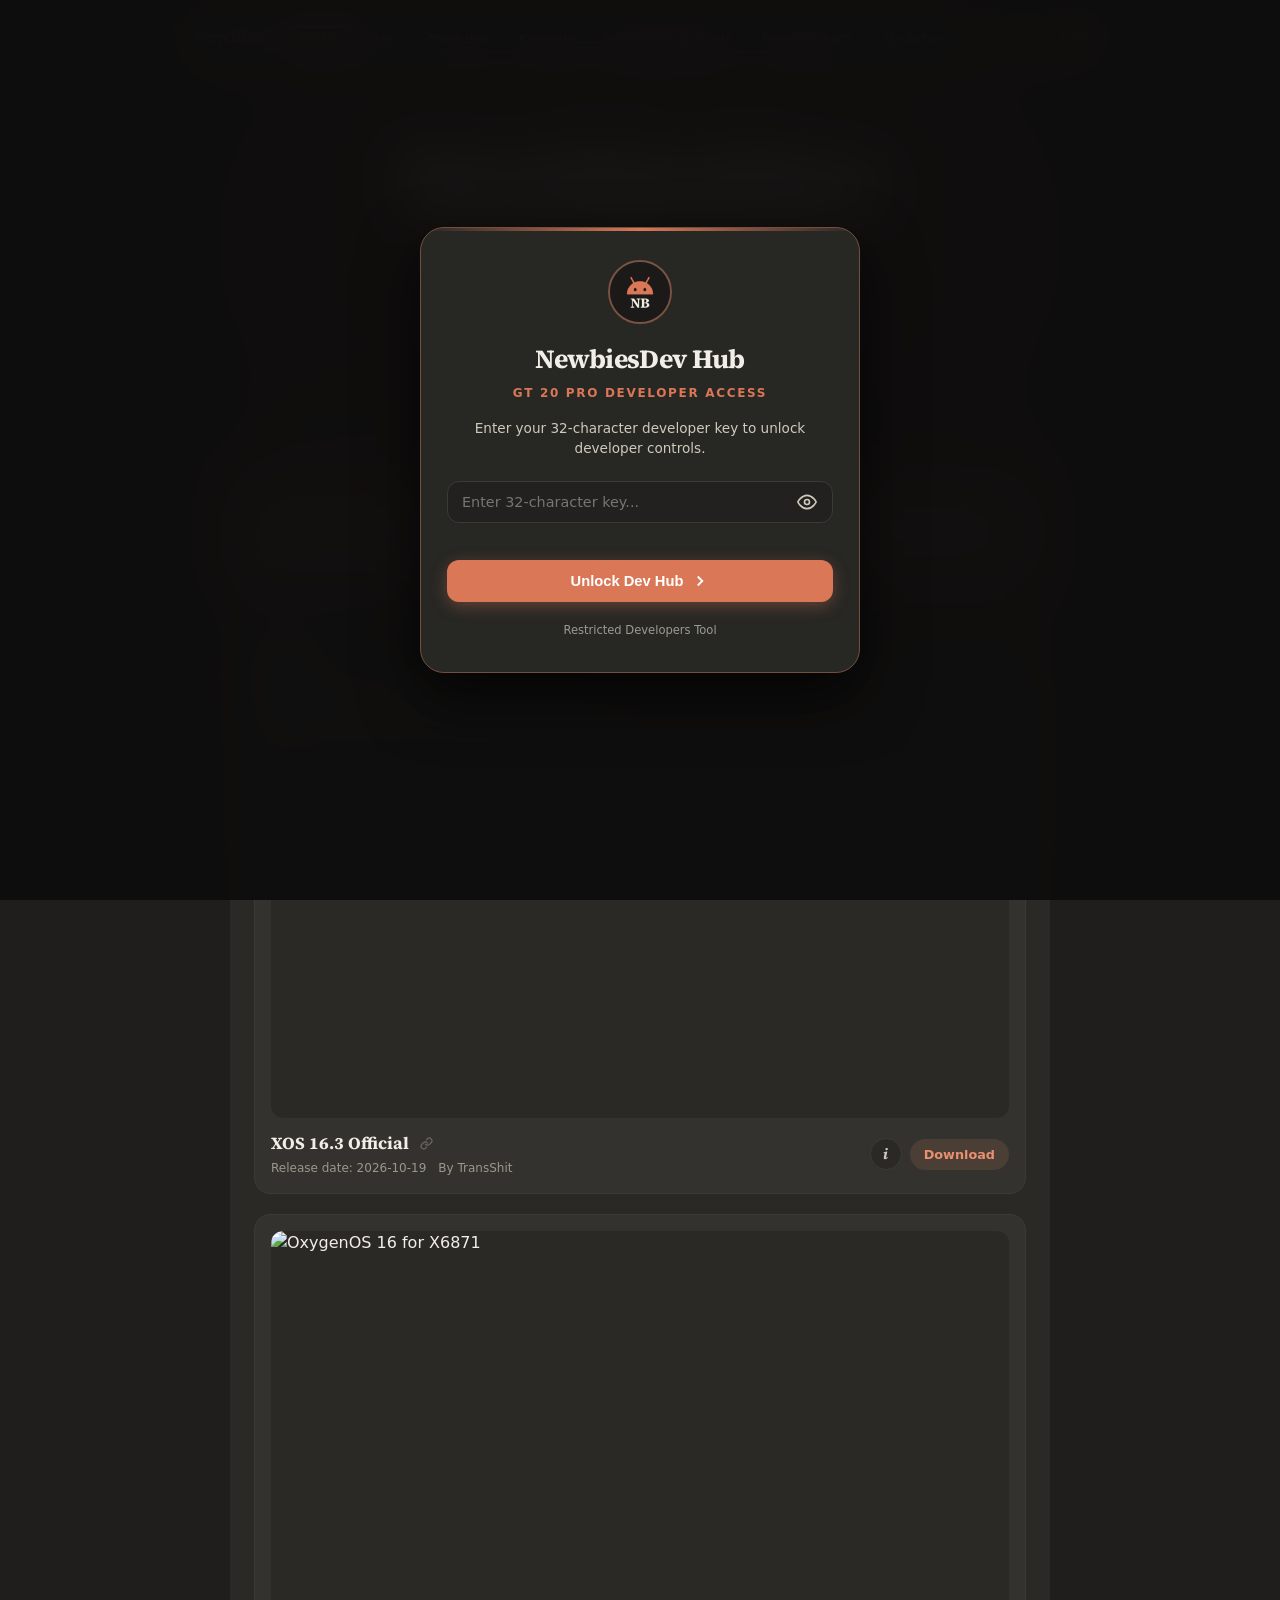
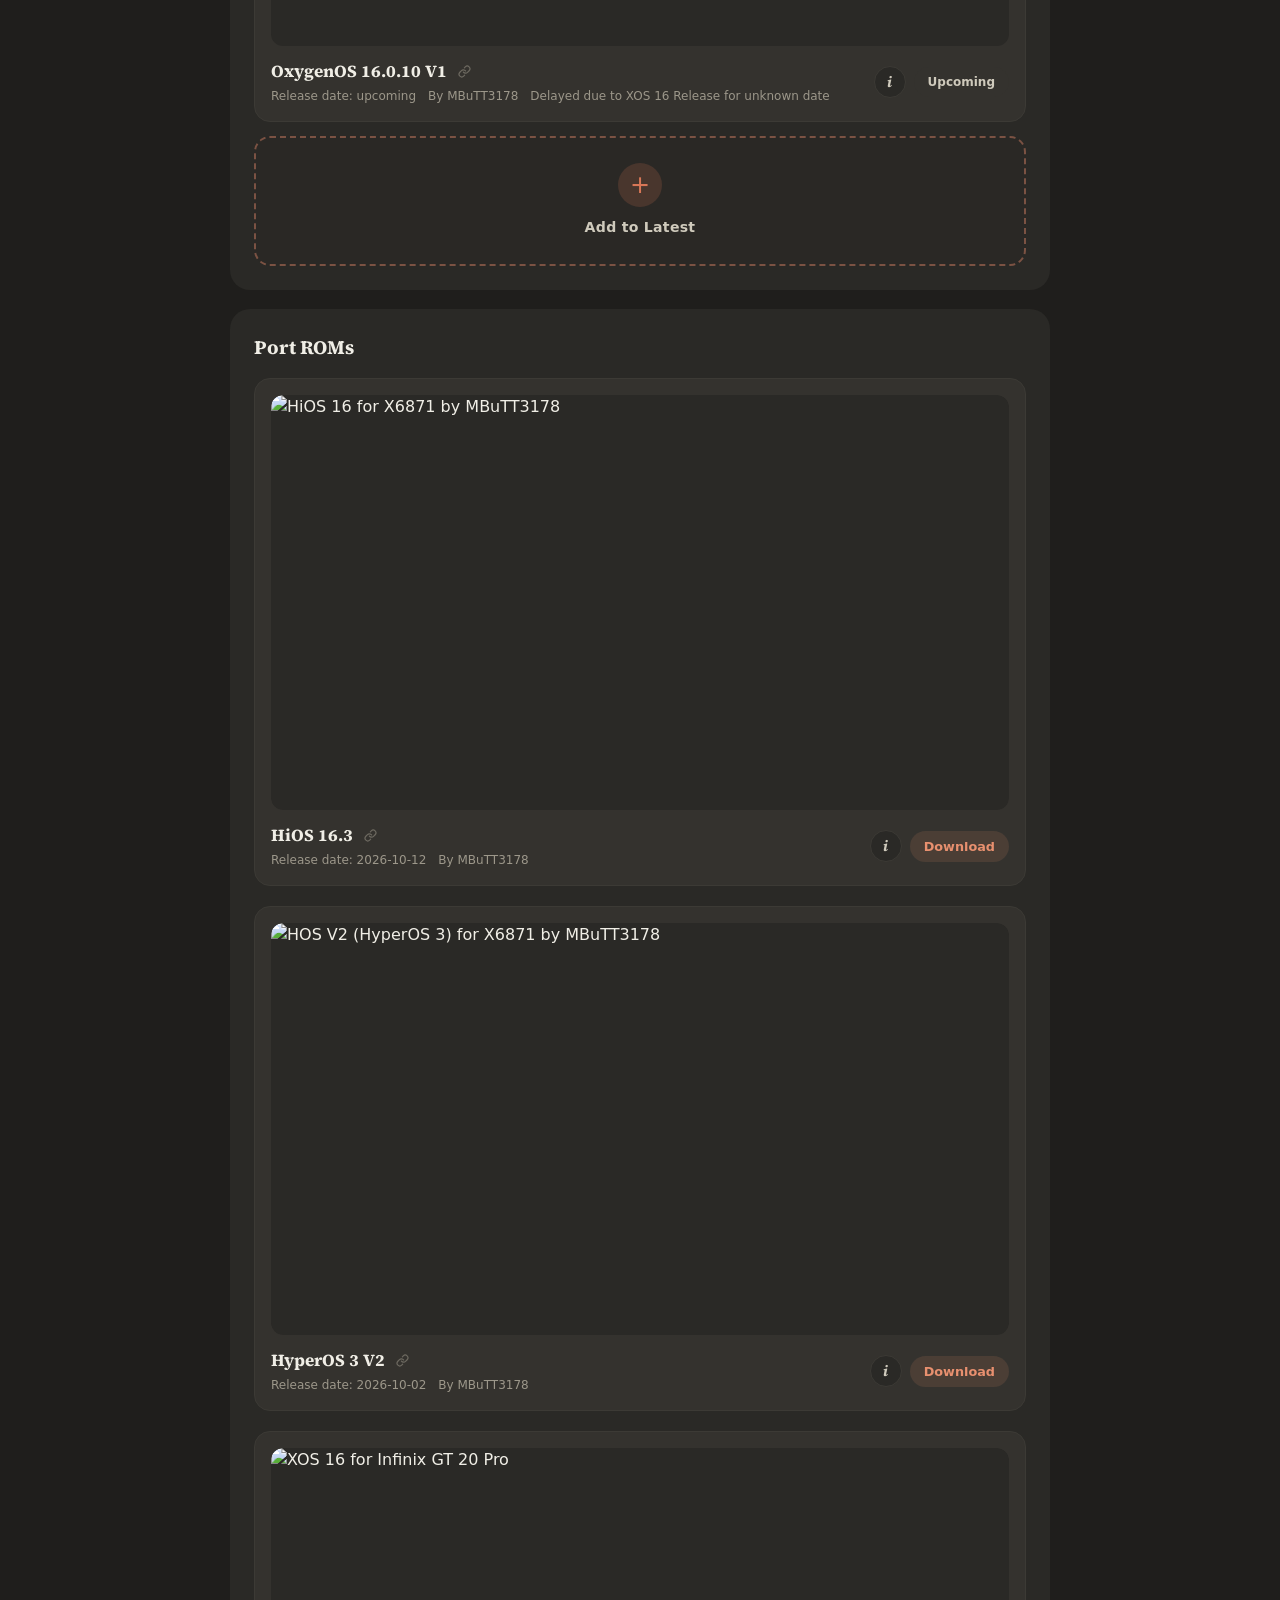
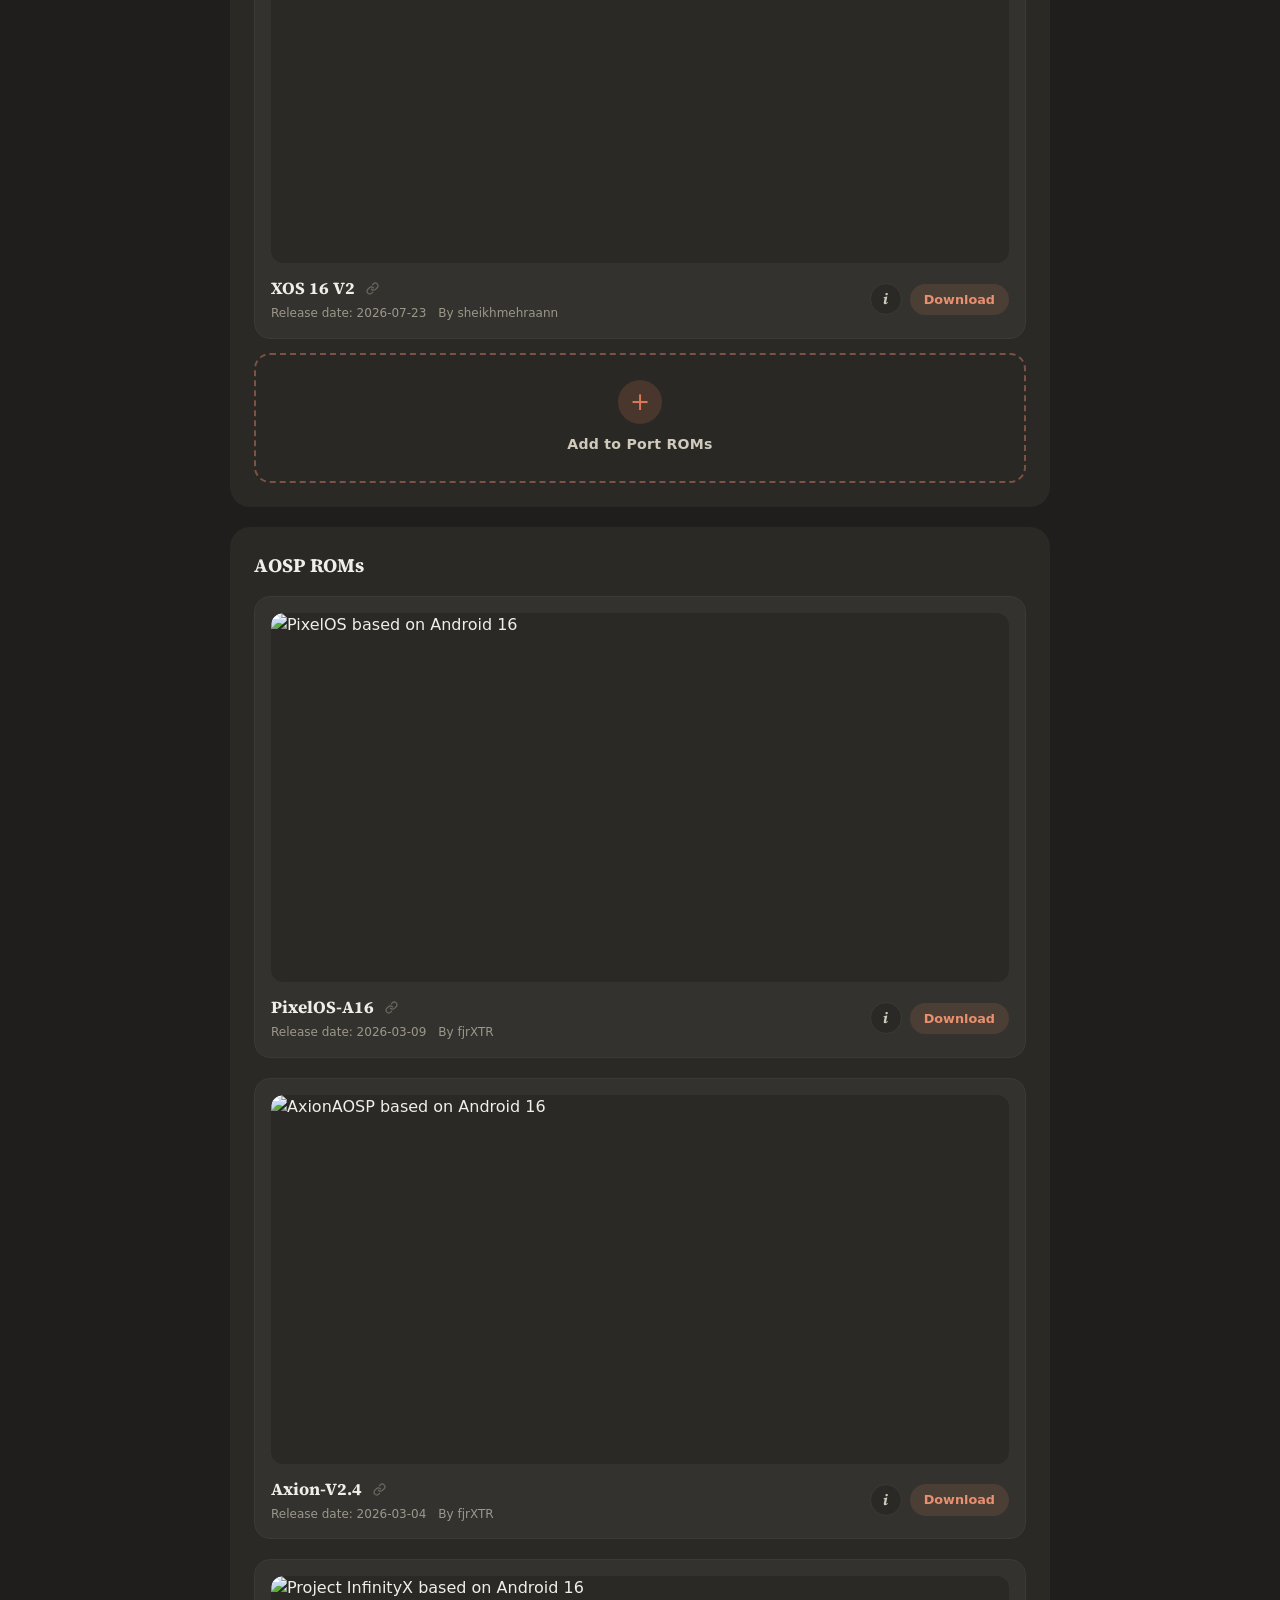
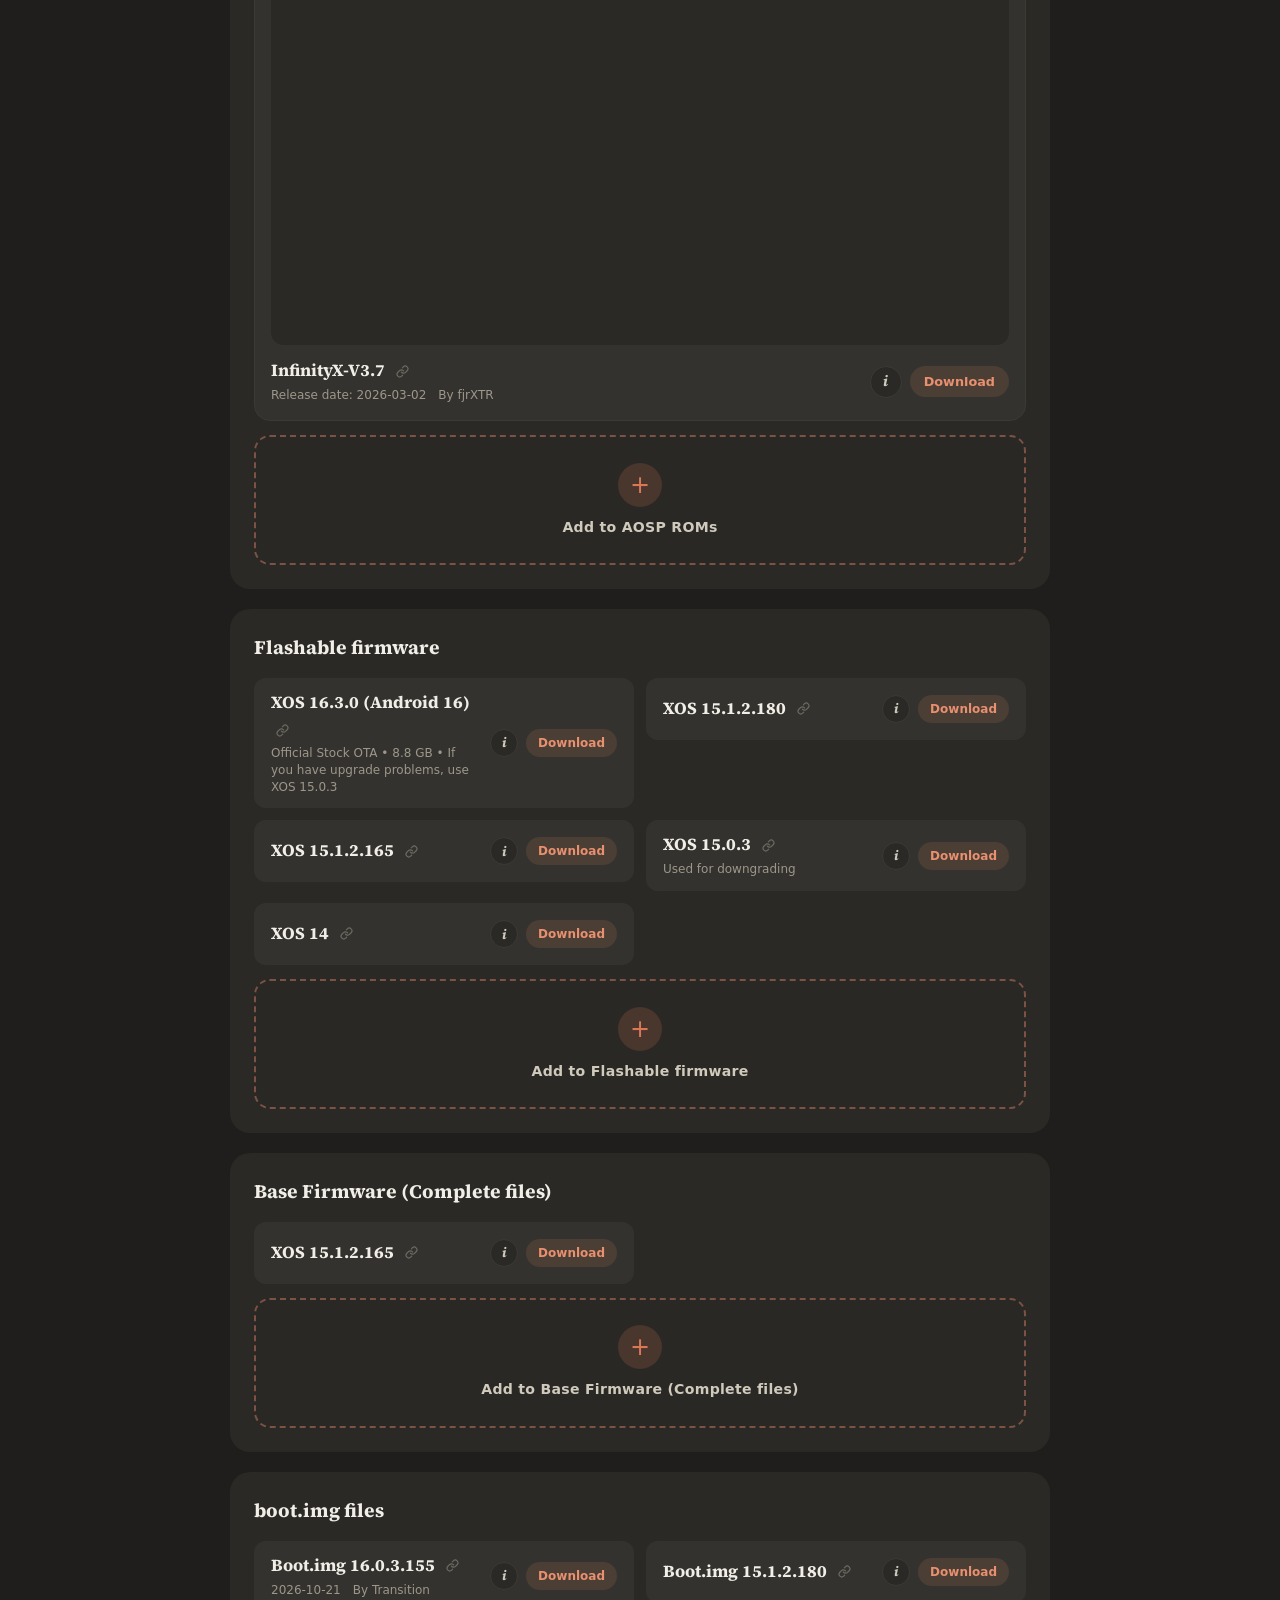
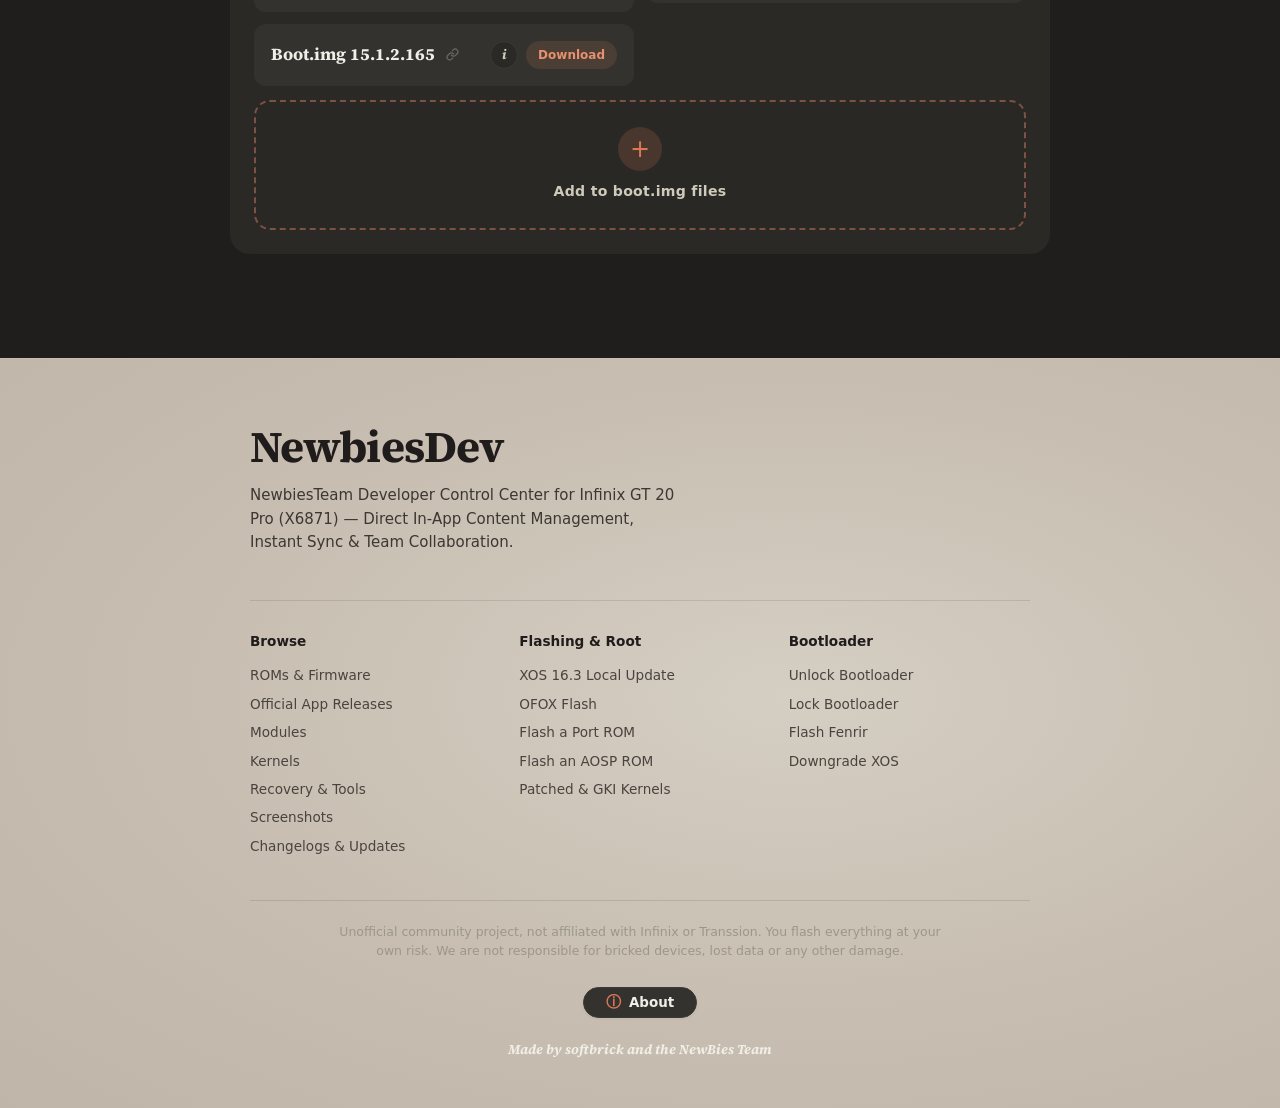
==== index.html @ 208399ce "release: v2.1.2 with persistent release signing and optimistic UI deletion" ====
<!doctype html>
<html lang="en" data-theme="dark">
<head>
<meta charset="utf-8">
<meta name="viewport" content="width=device-width, initial-scale=1, viewport-fit=cover">
<title>NewbiesDev · GT 20 Pro Hub</title>
<meta name="description" content="NewbiesTeam Developer Control Center for the Infinix GT 20 Pro (X6871).">
<meta name="theme-color" id="meta-theme" content="#1f1e1c">
<meta name="color-scheme" content="dark light">
<meta name="mobile-web-app-capable" content="yes">
<meta name="apple-mobile-web-app-capable" content="yes">
<meta name="apple-mobile-web-app-status-bar-style" content="black-translucent">
<meta name="apple-mobile-web-app-title" content="NewbiesDev">
<link rel="manifest" href="manifest.json">
<script src="theme.js?v=14"></script>
<link rel="preload" href="assets/fonts/source-serif-4-latin-400-normal.woff2" as="font" type="font/woff2" crossorigin>
<link rel="preload" href="assets/fonts/source-serif-4-latin-700-normal.woff2" as="font" type="font/woff2" crossorigin>
<link rel="icon" type="image/x-icon" href="favicon.ico">
<link rel="icon" type="image/png" href="icons/icon-192.png">
<link rel="apple-touch-icon" href="icons/icon-192.png">
<link rel="stylesheet" href="styles.css?v=1792606624">
<script src="data.js"></script>
</head>
<body>
<div class="page">

  <header class="nav-wrap">
    <nav class="nav" aria-label="Main">
      <a class="logo" id="logo" href="#roms" aria-label="NewbiesDev home">
        <svg class="logo-banner-svg" xmlns="http://www.w3.org/2000/svg" viewBox="42 46 256 99" role="img" aria-label="Newbies Team"><g id="letters" fill="currentColor"><path id="letter-N" d="M45.22 104V99.97L51.67 99.54H54.02L61.46 99.97V104ZM50.49 104V65.19H54.08L54.89 85.34V104ZM71.75 67.23V63.27H88V67.23L81.74 67.73H79.44ZM75.91 104.12 54.27 70.95H52.72L51.11 67.48L45.71 67.3V63.27H60.78L79.13 91.41L79.01 91.6L78.39 79.88V63.27H82.79V104.12Z"/><path id="letter-e" d="M107.33 104.93Q102.37 104.93 98.65 103.04Q94.93 101.15 92.86 97.55Q90.78 93.96 90.78 88.81Q90.78 83.66 92.86 79.94Q94.93 76.22 98.59 74.18Q102.25 72.13 106.84 72.13Q111.12 72.13 114.19 73.81Q117.25 75.48 118.93 78.43Q120.6 81.37 120.6 85.34Q120.6 86.58 120.51 87.48Q120.42 88.38 120.23 89.31H97.29V85.96H109.32Q110.5 85.34 110.9 84.47Q111.3 83.6 111.3 81.99Q111.3 79.94 110.74 78.55Q110.19 77.15 109.16 76.44Q108.14 75.73 106.84 75.73Q105.16 75.73 103.92 76.84Q102.68 77.96 102.03 80.53Q101.38 83.11 101.38 87.51Q101.38 91.35 102.59 93.89Q103.8 96.44 105.88 97.65Q107.95 98.85 110.56 98.85Q113.16 98.85 114.99 97.99Q116.82 97.12 118.25 95.44L120.85 97.49Q119.49 99.72 117.66 101.4Q115.83 103.07 113.29 104Q110.74 104.93 107.33 104.93Z"/><path id="letter-w" d="M134.54 104.06 123.76 73.06H134.67L141.12 96.44L141.86 90.67L147.63 73.06H154.63L161.64 96.25L162.51 89.93L167.47 73.06H172.61L161.64 104.06H155.13L148 81.12H148.18L147.56 85.96L141.36 104.06ZM122.02 76.53V73.06H139.57V76.53L132.81 77.46H128.22ZM142.67 76.53V73.06H159.41V76.53L153.7 77.34H149.3ZM162.63 76.53V73.06H174.6V76.53L169.45 77.4H167.96Z"/><path id="letter-b" d="M176.14 104V100.59L179.86 99.72Q179.92 98.23 179.92 96.68Q179.92 95.13 179.92 93.58Q179.92 92.03 179.92 90.67V65.62L175.77 64.75V61.72L187.98 59.3L190.21 59.61L190.09 68.1L189.84 78.27L190.21 78.7V98.54L189.96 98.67L188.66 104.68ZM199.26 104.93Q196.78 104.93 195.05 104.16Q193.31 103.38 192.07 101.98Q190.83 100.59 189.84 98.73H187.24L187.55 94.45Q189.41 96.62 191.08 97.8Q192.75 98.98 194.86 98.98Q196.85 98.98 198.27 97.89Q199.7 96.81 200.5 94.51Q201.31 92.22 201.31 88.62Q201.31 83.23 199.57 80.84Q197.84 78.46 194.92 78.46Q193.5 78.46 192.17 79.14Q190.83 79.82 189.62 80.87Q188.41 81.93 187.3 83.04L187.05 78.27H190.21Q191.39 76.22 192.75 74.89Q194.12 73.56 195.85 72.84Q197.59 72.13 199.82 72.13Q203.29 72.13 206.05 74.02Q208.81 75.91 210.42 79.54Q212.04 83.17 212.04 88.44Q212.04 93.58 210.33 97.3Q208.63 101.02 205.71 102.98Q202.8 104.93 199.26 104.93Z"/><path id="letter-i" d="M215.13 104V100.34L221.39 99.72H226.41L232.86 100.34V104ZM218.79 104Q218.85 102.14 218.85 99.85Q218.85 97.55 218.88 95.13Q218.91 92.72 218.91 90.67V87.45Q218.91 85.28 218.88 83.51Q218.85 81.74 218.79 79.88L214.69 79.63V76.35L226.97 72.63L229.26 72.94L229.2 81.62V90.67Q229.2 92.72 229.2 95.13Q229.2 97.55 229.23 99.85Q229.26 102.14 229.26 104Z"/><path id="letter-e" d="M252.13 104.93Q247.17 104.93 243.45 103.04Q239.73 101.15 237.66 97.55Q235.58 93.96 235.58 88.81Q235.58 83.66 237.66 79.94Q239.73 76.22 243.39 74.18Q247.05 72.13 251.64 72.13Q255.92 72.13 258.98 73.81Q262.05 75.48 263.73 78.43Q265.4 81.37 265.4 85.34Q265.4 86.58 265.31 87.48Q265.22 88.38 265.03 89.31H242.09V85.96H254.12Q255.3 85.34 255.7 84.47Q256.1 83.6 256.1 81.99Q256.1 79.94 255.54 78.55Q254.99 77.15 253.96 76.44Q252.94 75.73 251.64 75.73Q249.96 75.73 248.72 76.84Q247.48 77.96 246.83 80.53Q246.18 83.11 246.18 87.51Q246.18 91.35 247.39 93.89Q248.6 96.44 250.68 97.65Q252.75 98.85 255.36 98.85Q257.96 98.85 259.79 97.99Q261.62 97.12 263.05 95.44L265.65 97.49Q264.29 99.72 262.46 101.4Q260.63 103.07 258.09 104Q255.54 104.93 252.13 104.93Z"/><path id="letter-s" d="M280.03 104.93Q276.68 104.93 273.76 104.22Q270.85 103.5 268.68 102.45L268.87 94.82H274.01L275.25 102.51L272.15 102.64V99.47Q273.83 100.28 275.72 100.78Q277.61 101.27 279.84 101.27Q281.76 101.27 283.03 100.78Q284.3 100.28 284.89 99.41Q285.48 98.54 285.48 97.37Q285.48 95.82 284.27 94.82Q283.06 93.83 279.96 92.9L277.55 92.22Q274.94 91.35 272.96 90.11Q270.97 88.87 269.86 86.98Q268.74 85.09 268.74 82.49Q268.74 79.45 270.35 77.12Q271.97 74.8 275.04 73.47Q278.1 72.13 282.38 72.13Q285.23 72.13 287.81 72.78Q290.38 73.43 292.74 74.49L292.24 81.43H287.09L285.85 74.05H288.77V77.28Q287.28 76.53 285.79 76.19Q284.3 75.85 282.44 75.85Q280.03 75.85 278.75 76.78Q277.48 77.71 277.48 79.39Q277.48 80.81 278.63 81.74Q279.78 82.67 282.94 83.66L285.23 84.28Q288.21 85.21 290.29 86.55Q292.36 87.88 293.45 89.77Q294.53 91.66 294.53 94.33Q294.53 97.61 292.77 100Q291 102.39 287.75 103.66Q284.49 104.93 280.03 104.93Z"/></g><g id="head" transform="translate(223.78 65.55)"><path id="dome" d="M-11 0A11 11 0 0 1 11 0Z" fill="#d97757"/><circle id="eye-left" cx="-4" cy="-4" r="1.7" fill="var(--bg, #1b1a18)"/><circle id="eye-right" cx="4" cy="-4" r="1.7" fill="var(--bg, #1b1a18)"/><line id="antenna-left" x1="-6" y1="-8" x2="-10" y2="-15" stroke="#d97757" stroke-width="2" stroke-linecap="round"/><line id="antenna-right" x1="6" y1="-8" x2="10" y2="-15" stroke="#d97757" stroke-width="2" stroke-linecap="round"/></g><g id="team" fill="currentColor"><path id="team-T" d="M140.44 131.34V142H139.05V131.34ZM143.87 131.34V132.49H135.63V131.34Z"/><path id="team-E" d="M162.22 140.85V142H156.58V140.85ZM156.86 131.34V142H155.45V131.34ZM161.48 135.92V137.07H156.58V135.92ZM162.15 131.34V132.49H156.58V131.34Z"/><path id="team-A" d="M177.92 132.28 174.39 142H172.95L177.01 131.34H177.94ZM180.88 142 177.34 132.28 177.32 131.34H178.25L182.33 142ZM180.7 138.05V139.21H174.71V138.05Z"/><path id="team-M" d="M194.21 131.34H195.58L199.07 140.03L202.56 131.34H203.93L199.6 142H198.53ZM193.76 131.34H194.97L195.17 137.84V142H193.76ZM203.16 131.34H204.37V142H202.97V137.84Z"/></g><line id="dash-left" x1="84" y1="136" x2="124" y2="136" stroke="#d97757" stroke-width="3" stroke-linecap="round"/><line id="dash-right" x1="216" y1="136" x2="256" y2="136" stroke="#d97757" stroke-width="3" stroke-linecap="round"/></svg>
      </a>
      <div class="tabs" id="tabs" role="navigation" aria-label="Categories"></div>
      <div class="nav-right">
        <button class="theme" id="theme" type="button" aria-label="Switch theme" title="Switch theme">
          <svg class="icon-sun" viewBox="0 0 24 24" width="16" height="16" fill="none" stroke="currentColor" stroke-width="2" stroke-linecap="round" aria-hidden="true"><circle cx="12" cy="12" r="4"/><path d="M12 2v2M12 20v2M2 12h2M20 12h2M4.9 4.9l1.4 1.4M17.7 17.7l1.4 1.4M4.9 19.1l1.4-1.4M17.7 6.3l1.4-1.4"/></svg>
          <svg class="icon-moon" viewBox="0 0 24 24" width="16" height="16" fill="none" stroke="currentColor" stroke-width="2" stroke-linecap="round" stroke-linejoin="round" aria-hidden="true"><path d="M21 12.8A9 9 0 1 1 11.2 3a7 7 0 0 0 9.8 9.8z"/></svg>
        </button>

        <!-- Developer Corner PFP Avatar Button -->
        <div class="dev-pfp-wrapper">
          <button class="dev-pfp-btn" id="dev-pfp-btn" type="button" aria-label="Developer Profile & Roster" title="Developer Profile & Roster">
            <img id="dev-pfp-img" src="icons/icon-192.png" alt="Profile">
            <span id="dev-pfp-dot" class="dev-pfp-dot is-online"></span>
          </button>

          <!-- Glassmorphism Live Popover -->
          <div class="dev-pfp-popover" id="dev-pfp-popover" hidden>
            <div class="popover-header">
              <div class="popover-avatar-wrap">
                <img id="popover-avatar-img" src="icons/icon-192.png" alt="Avatar">
                <label class="popover-avatar-edit-label" title="Change Avatar">
                  <input type="file" id="change-avatar-input" accept="image/*" style="display:none;">
                  <svg viewBox="0 0 24 24" width="14" height="14" fill="none" stroke="currentColor" stroke-width="2.2"><path d="M23 19a2 2 0 0 1-2 2H3a2 2 0 0 1-2-2V8a2 2 0 0 1 2-2h4l2-3h6l2 3h4a2 2 0 0 1 2 2z"/><circle cx="12" cy="13" r="4"/></svg>
                </label>
              </div>
              <div class="popover-user-info">
                <div class="popover-handle-row">
                  <span class="popover-handle" id="dev-pfp-handle">Developer</span>
                  <span class="popover-role-badge" id="dev-pfp-role">TEAM</span>
                </div>
                <div class="popover-status-row">
                  <span class="popover-status-text" id="dev-status-text">🟢 Online · Key Verified</span>
                </div>
                <div class="popover-sync-time" id="dev-last-synced">Last synced: Just now</div>
              </div>
            </div>

            <div class="popover-actions">
              <button type="button" class="popover-btn" id="popover-sync-btn">
                <span>🔄 Sync Live Server</span>
              </button>
              <button type="button" class="popover-btn" id="popover-handle-btn">
                <span>✎ Handle</span>
              </button>
              <button type="button" class="popover-btn popover-btn-danger" id="popover-logout-btn" title="Lock & Switch Key">
                <span>🔒 Logout</span>
              </button>
            </div>

            <div class="popover-section-title">Team Roster</div>
            <div class="popover-roster-list" id="popover-roster-list">
              <!-- Loaded from auth-manifest.json -->
            </div>
          </div>
        </div>
      </div>
    </nav>
  </header>

  <section class="hero" id="hero">
    <h1>NewbiesDev</h1>
    <p class="device">GT 20 Pro · Developer Edition</p>
    <p class="tagline">Manage ROMs, kernels, tools, changelogs and screenshots directly</p>
  </section>

  <div class="search" id="searchbox" role="search">
    <svg class="search-icon" viewBox="0 0 24 24" width="16" height="16" fill="none" stroke="currentColor" stroke-width="2" stroke-linecap="round" aria-hidden="true"><circle cx="11" cy="11" r="7"/><path d="M20 20l-3.5-3.5"/></svg>
    <input id="search" type="search" placeholder="Search ROMs, modules, kernels, tools, updates, guides..." aria-label="Search all tabs" autocomplete="off" spellcheck="false" enterkeyhint="search">
    <kbd class="search-kbd" id="search-kbd" aria-hidden="true" title="Press / to search">/</kbd>
    <button class="search-clear" id="search-clear" type="button" aria-label="Clear search" hidden>
      <svg viewBox="0 0 24 24" width="14" height="14" fill="none" stroke="currentColor" stroke-width="2.2" stroke-linecap="round" aria-hidden="true"><path d="M18 6L6 18M6 6l12 12"/></svg>
    </button>
  </div>

  <main id="view"></main>
</div>

<footer class="footer" aria-label="Site footer">
  <div class="footer-inner">
    <div class="footer-top">
      <h2 class="footer-brand">NewbiesDev</h2>
      <p class="footer-desc">NewbiesTeam Developer Control Center for Infinix GT 20 Pro (X6871) — Direct In-App Content Management, Instant Sync & Team Collaboration.</p>
    </div>

    <div class="footer-cols">
      <div class="footer-col">
        <h3>Browse</h3>
        <a href="#roms">ROMs &amp; Firmware</a>
        <a href="#app">Official App Releases</a>
        <a href="#modules">Modules</a>
        <a href="#kernels">Kernels</a>
        <a href="#recovery">Recovery &amp; Tools</a>
        <a href="#screenshots">Screenshots</a>
        <a href="#updates">Changelogs &amp; Updates</a>
      </div>
      <div class="footer-col">
        <h3>Flashing &amp; Root</h3>
        <a href="#guides/xos16-local-update">XOS 16.3 Local Update</a>
        <a href="#guides/ofox-flash">OFOX Flash</a>
        <a href="#guides/flash-port-rom">Flash a Port ROM</a>
        <a href="#guides/flash-aosp-rom">Flash an AOSP ROM</a>
        <a href="#guides/patched-and-gki-kernels">Patched &amp; GKI Kernels</a>
      </div>
      <div class="footer-col">
        <h3>Bootloader</h3>
        <a href="#guides/unlock-bootloader">Unlock Bootloader</a>
        <a href="#guides/lock-bootloader">Lock Bootloader</a>
        <a href="#guides/flash-fenrir">Flash Fenrir</a>
        <a href="#guides/downgrade-xos">Downgrade XOS</a>
      </div>
    </div>

    <div class="footer-bottom">
      <p class="legal" id="legal"></p>
      <div class="footer-app-ver" id="footer-app-ver">NewbiesDev v2.1.0</div>
      <p class="signoff">Made by <span id="credit">softbrick</span> and the NewBies Team</p>
    </div>
  </div>
</footer>

<!-- ================= 1. KEY GATEKEEPER OVERLAY SCREEN ================= -->
<section id="gatekeeper-screen" class="dev-gatekeeper-overlay active">
  <div class="gatekeeper-card">
    <div class="logo-circle">
      <img src="icons/icon-192.png" alt="NewbiesDev Logo">
    </div>
    <h1 class="glow-title">NewbiesDev Hub</h1>
    <p class="subtitle">GT 20 PRO DEVELOPER ACCESS</p>
    <p class="gatekeeper-hint">Enter your 32-character developer key to unlock developer controls.</p>

    <form id="key-form" autocomplete="off" onsubmit="return false;">
      <div class="input-group">
        <input type="password" id="dev-key-input" placeholder="Enter 32-character key..." maxlength="64" spellcheck="false" required>
        <button type="button" id="toggle-key-visibility" class="icon-btn" title="Show/Hide Key">
          <svg id="eye-icon" viewBox="0 0 24 24" width="20" height="20" fill="none" stroke="currentColor" stroke-width="2">
            <path d="M1 12s4-8 11-8 11 8 11 8-4 8-11 8-11-8-11-8z"></path>
            <circle cx="12" cy="12" r="3"></circle>
          </svg>
        </button>
      </div>
      <div id="key-error" class="error-msg"></div>
      <button type="submit" id="unlock-btn" class="btn-primary">
        <span>Unlock Dev Hub</span>
        <svg viewBox="0 0 24 24" width="18" height="18" fill="none" stroke="currentColor" stroke-width="2.5"><polyline points="9 18 15 12 9 6"></polyline></svg>
      </button>
    </form>
    <div class="gatekeeper-footer">Restricted Developers Tool</div>
  </div>
</section>

<!-- ================= 2. PROFILE SETUP OVERLAY SCREEN ================= -->
<section id="profile-setup-screen" class="dev-gatekeeper-overlay">
  <div class="gatekeeper-card">
    <div class="subtitle" style="margin-bottom:6px;">PROFILE ONBOARDING</div>
    <h1 class="glow-title">Developer Identity</h1>
    <p class="gatekeeper-hint">Set your developer handle and profile photo. This identity will appear on your uploads and live team roster.</p>

    <form id="profile-setup-form" autocomplete="off" onsubmit="return false;">
      <div class="avatar-setup-wrapper">
        <div class="avatar-circle-preview" id="setup-avatar-trigger" title="Tap to choose photo">
          <img id="setup-avatar-preview" src="icons/icon-192.png" alt="Profile">
          <div class="avatar-camera-overlay">
            <svg viewBox="0 0 24 24" width="22" height="22" fill="none" stroke="currentColor" stroke-width="2"><path d="M23 19a2 2 0 0 1-2 2H3a2 2 0 0 1-2-2V8a2 2 0 0 1 2-2h4l2-3h6l2 3h4a2 2 0 0 1 2 2z"></path><circle cx="12" cy="13" r="4"></circle></svg>
          </div>
        </div>
        <input type="file" id="setup-photo-input" accept="image/*" style="display:none;">
        <button type="button" id="setup-choose-photo-btn" class="photo-select-btn">Choose Photo</button>
      </div>

      <div class="input-field-group">
        <label class="field-label" for="setup-name-input">Developer Handle / Name</label>
        <input type="text" id="setup-name-input" placeholder="e.g. Softbrick, MBuTT3178" maxlength="28" required>
      </div>

      <div id="setup-error" class="error-msg"></div>

      <button type="submit" id="setup-submit-btn" class="btn-primary">
        <span>Complete Setup &amp; Enter Hub</span>
        <svg viewBox="0 0 24 24" width="18" height="18" fill="none" stroke="currentColor" stroke-width="2.5"><polyline points="9 18 15 12 9 6"></polyline></svg>
      </button>
    </form>
    <div class="gatekeeper-footer">NewbiesTeam Core Access</div>
  </div>
</section>

<!-- ================= 3. CONTEXT-AWARE PUBLISH / EDIT MODAL ================= -->
<div id="publish-modal" class="dev-modal-overlay">
  <div class="dev-modal-card">
    <div class="dev-modal-header">
      <h2 class="dev-modal-title" id="publish-modal-title">Publish Item</h2>
      <button type="button" class="dev-modal-close" id="publish-modal-close" aria-label="Close modal">✕</button>
    </div>
    <form id="publish-form" autocomplete="off" onsubmit="return false;">
      <div class="dev-modal-body">
        <input type="hidden" id="form-action" value="add">
        <input type="hidden" id="form-tab" value="roms">
        <input type="hidden" id="form-category" value="Latest">
        <input type="hidden" id="form-edit-id" value="">
        <input type="hidden" id="form-orig-name" value="">

        <!-- Basic fields row -->
        <div class="input-field-group" id="group-title-row">
          <label class="field-label" id="field-label-name">Title / Name</label>
          <input type="text" id="form-name" placeholder="Name..." required>
        </div>

        <div class="dev-form-row" id="row-meta">
          <div class="input-field-group">
            <label class="field-label" id="field-label-by">Developer / Maintainer</label>
            <input type="text" id="form-by" placeholder="Author name" required>
          </div>
          <div class="input-field-group" id="field-date-wrap">
            <label class="field-label">Release Date</label>
            <input type="text" id="form-date" placeholder="YYYY-MM-DD">
          </div>
        </div>

        <div class="dev-form-row" id="row-urls">
          <div class="input-field-group">
            <label class="field-label">Primary Download URL</label>
            <input type="url" id="form-url" placeholder="https://...">
          </div>
          <div class="input-field-group" id="field-size-wrap">
            <label class="field-label">File Size</label>
            <input type="text" id="form-size" placeholder="e.g. 2.4 GB">
          </div>
        </div>

        <div class="input-field-group" id="field-note-wrap">
          <label class="field-label">Description / Note</label>
          <input type="text" id="form-note" placeholder="Brief note or summary...">
        </div>

        <!-- ROM-Specific Details -->
        <div id="rom-extra-fields" style="display:none; flex-direction:column; gap:12px;">
          <div class="input-field-group">
            <label class="field-label">Ported From / Base</label>
            <input type="text" id="form-base" placeholder="e.g. Tecno Camon 30 Premier (CL9)">
          </div>
          <div class="input-field-group">
            <label class="field-label">Changelogs (one line per bullet)</label>
            <textarea id="form-changelogs" rows="3" placeholder="Feature 1&#10;Feature 2&#10;Feature 3"></textarea>
          </div>
          <div class="input-field-group">
            <label class="field-label">What is Fixed (one line per bullet)</label>
            <textarea id="form-fixed" rows="2" placeholder="FOD working&#10;Audio fixed"></textarea>
          </div>
          <div class="input-field-group">
            <label class="field-label">Known Bugs (one line per bullet)</label>
            <textarea id="form-bugs" rows="2" placeholder="NFC broken"></textarea>
          </div>
          <div class="input-field-group">
            <label class="field-label">Linked Guide Slug (optional)</label>
            <input type="text" id="form-guide-slug" placeholder="e.g. flash-port-rom or xos16-local-update">
          </div>
        </div>

        <!-- Banner image upload with auto-compression -->
        <div class="input-field-group" id="field-banner-wrap">
          <label class="field-label">Banner Image (Auto-compressed to WebP)</label>
          <input type="file" id="form-image-input" accept="image/*">
          <div id="image-compression-preview" style="font-size:0.75rem; color:var(--accent); margin-top:4px;"></div>
        </div>

        <!-- Screenshot Batch Upload fields -->
        <div id="screenshot-extra-fields" style="display:none; flex-direction:column; gap:12px;">
          <div class="input-field-group">
            <label class="field-label">Target ROM</label>
            <select id="form-ss-rom-select"></select>
          </div>
          <div class="input-field-group">
            <label class="field-label">Select Screenshots (Up to 10 photos, auto-compressed to WebP)</label>
            <input type="file" id="form-ss-photos-input" accept="image/*" multiple>
            <div id="ss-batch-preview-list" style="display:flex; flex-direction:column; gap:6px; margin-top:8px;"></div>
          </div>
        </div>

        <!-- Update / Announcement Extra Fields -->
        <div id="update-extra-fields" style="display:none; flex-direction:column; gap:12px;">
          <div class="input-field-group">
            <label class="field-label">Category Tag</label>
            <input type="text" id="form-update-tag" placeholder="e.g. Official Firmware, New Port, Fix">
          </div>
          <div class="input-field-group">
            <label class="field-label">Update Details / Announcement Body</label>
            <textarea id="form-update-body" rows="4" placeholder="Announcement text..."></textarea>
          </div>
          <div class="dev-form-row">
            <div class="input-field-group">
              <label class="field-label">Action Button Link (Optional)</label>
              <input type="text" id="form-update-url" placeholder="URL or #roms slug">
            </div>
            <div class="input-field-group">
              <label class="field-label">Button Label (Optional)</label>
              <input type="text" id="form-update-link-label" placeholder="e.g. Download Stock OTA">
            </div>
          </div>
        </div>

        <!-- Guide Extra Fields -->
        <div id="guide-extra-fields" style="display:none; flex-direction:column; gap:12px;">
          <div class="input-field-group">
            <label class="field-label">Estimated Read Time</label>
            <input type="text" id="form-guide-read" placeholder="e.g. 3 min read">
          </div>
          <div class="input-field-group">
            <label class="field-label">Introduction / Overview</label>
            <textarea id="form-guide-intro" rows="2" placeholder="Intro paragraph..."></textarea>
          </div>
          <div class="input-field-group">
            <label class="field-label">Safety Warning</label>
            <textarea id="form-guide-warning" rows="2" placeholder="Warning text..."></textarea>
          </div>
          <div class="input-field-group">
            <label class="field-label">Step-by-Step Instructions (one step per line)</label>
            <textarea id="form-guide-steps" rows="6" placeholder="1. Step one&#10;2. Step two&#10;3. Step three"></textarea>
          </div>
        </div>

        <!-- Auto-announcement Checkbox -->
        <div id="auto-announce-wrapper">
          <label class="dev-checkbox-row">
            <input type="checkbox" id="auto-announce-check" checked>
            <span>🔔 Auto-post release announcement to Updates tab (notifies app users)</span>
          </label>
        </div>

        <div id="form-error" class="error-msg"></div>
      </div>

      <div class="dev-modal-footer">
        <button type="button" class="dev-btn-secondary" id="publish-cancel-btn">Cancel</button>
        <button type="submit" class="btn-primary" id="publish-submit-btn" style="width:auto; padding:10px 24px;">
          <span id="publish-submit-text">Publish to Live Hub</span>
        </button>
      </div>
    </form>
  </div>
</div>

<div id="toast" class="toast" role="status" aria-live="polite"></div>

<script src="app.js?v=1792606624"></script>
</body>
</html>
---- styles.css ----
@font-face{font-family:"Source Serif 4";src:url(assets/fonts/source-serif-4-latin-400-normal.woff2) format("woff2");font-weight:400;font-style:normal;font-display:swap}
@font-face{font-family:"Source Serif 4";src:url(assets/fonts/source-serif-4-latin-400-italic.woff2) format("woff2");font-weight:400;font-style:italic;font-display:swap}
@font-face{font-family:"Source Serif 4";src:url(assets/fonts/source-serif-4-latin-700-normal.woff2) format("woff2");font-weight:700;font-style:normal;font-display:swap}
@font-face{font-family:"Source Serif 4";src:url(assets/fonts/source-serif-4-latin-700-italic.woff2) format("woff2");font-weight:700;font-style:italic;font-display:swap}

:root{
  --serif:"Source Serif 4",Georgia,"Times New Roman",serif;
  --sans:system-ui,-apple-system,"Segoe UI",Roboto,sans-serif;
  --accent:#d97757;
  --ease-out:cubic-bezier(0.22,1,0.36,1);
}
:root[data-theme="dark"],[data-theme="dark"]{
  color-scheme:dark;
  --bg:#1f1e1c; --nav:#262522; --line:#3c3a35; --ink:#f0eee6; --muted:#9c978a; --sub:#cfcabc;
  --panel:#2a2926; --card:#34322e; --card-hover:#3b3833; --link:#e8906f; --dot:#37352f; --glow:rgba(107,64,48,.55); --ring:#2f2d29;
}
:root[data-theme="light"],[data-theme="light"]{
  color-scheme:light;
  --bg:#faf9f5; --nav:#fffefb; --line:#ded9ca; --ink:#1f1d19; --muted:#7a7566; --sub:#5c5849;
  --panel:#f0eee6; --card:#fffefb; --card-hover:#f7f4ec; --link:#c0553a; --dot:#ddd8c9; --glow:rgba(242,207,186,.65); --ring:#ece7da;
}

/* swww / Niri / Hyprland circular theme reveal (pure CSS, driven by --vt-x/--vt-y/--vt-r set from JS) */
@keyframes swww-grow{
  from{clip-path:circle(0px at var(--vt-x,50%) var(--vt-y,50%))}
  to{clip-path:circle(var(--vt-r,150vmax) at var(--vt-x,50%) var(--vt-y,50%))}
}
::view-transition-group(root){animation:none}
::view-transition-image-pair(root){isolation:auto}
::view-transition-old(root){
  animation:none;
  mix-blend-mode:normal;
  display:block;
}
::view-transition-new(root){
  animation:swww-grow 500ms cubic-bezier(0.4,0,0.2,1) both;
  mix-blend-mode:normal;
  display:block;
}
html.theme-switching *:not(.tab-glass):not(.tab-glass-lens),
html.theme-switching *::before,
html.theme-switching *::after{
  transition:none!important;
}
.theme-ripple *,
.theme-ripple *::before,
.theme-ripple *::after{
  transition:none!important;
  animation:none!important;
}
.theme-ripple{
  position:fixed;inset:0;z-index:9999;pointer-events:none;overflow:hidden;
  background:var(--bg);color:var(--ink);will-change:clip-path;contain:strict;
}
.theme-ripple-inner{
  position:absolute;left:0;right:0;top:0;will-change:transform;
}

*{box-sizing:border-box}
[hidden]{display:none!important}
html{
  -webkit-text-size-adjust:100%;
  scroll-behavior:smooth;
  -webkit-tap-highlight-color:transparent;
}
body{
  margin:0;
  background:var(--bg);
  color:var(--ink);
  font:16px/1.5 var(--sans);
  -webkit-font-smoothing:antialiased;
  -moz-osx-font-smoothing:grayscale;
  text-rendering:optimizeLegibility;
}
a,button,input{touch-action:manipulation}
a{color:inherit}
:focus-visible{outline:2px solid var(--accent);outline-offset:2px}

.page{
  position:relative;
  min-height:100vh;
  min-height:100dvh;
  padding:max(14px,env(safe-area-inset-top)) max(18px,env(safe-area-inset-right)) max(36px,env(safe-area-inset-bottom)) max(18px,env(safe-area-inset-left));
}
.page::before{
  content:"";position:absolute;left:0;right:0;top:0;height:620px;pointer-events:none;
  background:radial-gradient(circle at 2px 2px,var(--dot) 1px,transparent 1.5px) 0 0/16px 16px;
  -webkit-mask-image:linear-gradient(#000,transparent);mask-image:linear-gradient(#000,transparent);
  contain:strict;transform:translateZ(0);
}
.page::after{
  content:"";position:absolute;left:0;right:0;top:-120px;width:100%;max-width:980px;height:720px;
  margin:0 auto;pointer-events:none;
  background:radial-gradient(closest-side,var(--glow),transparent);
  contain:strict;
}
.page>*{position:relative;z-index:1}

/* nav */
.nav-wrap{position:sticky;top:max(10px,env(safe-area-inset-top));z-index:20}
.nav{
  display:flex;align-items:center;gap:10px;max-width:940px;margin:0 auto;padding:6px 10px 6px 18px;
  background:color-mix(in srgb,var(--nav) 88%,transparent);border:1px solid var(--line);border-radius:999px;
  -webkit-backdrop-filter:blur(18px) saturate(125%);backdrop-filter:blur(18px) saturate(125%);
  box-shadow:0 8px 28px -12px rgba(0,0,0,.35);
}
:root[data-theme="light"] .nav,[data-theme="light"] .nav{
  background:color-mix(in srgb,var(--nav) 92%,transparent);
  -webkit-backdrop-filter:blur(18px) saturate(115%);backdrop-filter:blur(18px) saturate(115%);
  box-shadow:0 8px 24px -12px rgba(31,29,25,.14);
}
.logo{
  display:inline-flex;align-items:center;flex:none;text-decoration:none;padding:2px 4px;
  color:var(--ink);cursor:pointer;-webkit-tap-highlight-color:transparent;user-select:none;
}
.logo-banner-svg{
  display:block;height:28px;width:auto;max-width:86px;overflow:visible;
  transition:transform .18s var(--ease-out);
}
.logo:active .logo-banner-svg{
  transform:scale(0.95);
}
@media (max-width:600px){
  .logo-banner-svg{height:24px;max-width:74px}
}
/* Banner logo interactive sway & blink when pressed (:active or .animating from tap/click) */
.logo #antenna-left,
.logo #antenna-right,
.logo #eye-left,
.logo #eye-right{
  transform-box:fill-box;
}
.logo:active #eye-left,
.logo:active #eye-right,
.logo.animating #eye-left,
.logo.animating #eye-right{
  transform-origin:center;
  animation:banner-blink 1.8s ease-in-out infinite;
}
.logo:active #antenna-left,
.logo.animating #antenna-left{
  transform-origin:100% 100%;
  animation:banner-sway-left 1.4s ease-in-out infinite;
}
.logo:active #antenna-right,
.logo.animating #antenna-right{
  transform-origin:0% 100%;
  animation:banner-sway-right 1.4s ease-in-out infinite;
}
@keyframes banner-blink{
  0%,82%,100%{transform:scaleY(1)}
  91%{transform:scaleY(0.1)}
}
@keyframes banner-sway-left{
  0%,100%{transform:rotate(0deg)}
  50%{transform:rotate(-14deg)}
}
@keyframes banner-sway-right{
  0%,100%{transform:rotate(0deg)}
  50%{transform:rotate(14deg)}
}
@media (prefers-reduced-motion:reduce){
  .logo #eye-left,.logo #eye-right,.logo #antenna-left,.logo #antenna-right{animation:none!important}
}
.tabs{
  position:relative;min-width:0;
  display:flex;flex:1;align-items:center;gap:2px;
  overflow-x:auto;padding:4px 6px;
  scrollbar-width:none;-webkit-overflow-scrolling:touch;scroll-behavior:smooth;
}
.tabs::-webkit-scrollbar{display:none}
.tabs.fade-r{
  -webkit-mask-image:linear-gradient(90deg,#000 0,#000 calc(100% - 20px),transparent 100%);
  mask-image:linear-gradient(90deg,#000 0,#000 calc(100% - 20px),transparent 100%);
}
.tabs.fade-l{
  -webkit-mask-image:linear-gradient(90deg,transparent 0,#000 20px,#000 100%);
  mask-image:linear-gradient(90deg,transparent 0,#000 20px,#000 100%);
}
.tabs.fade-lr{
  -webkit-mask-image:linear-gradient(90deg,transparent 0,#000 18px,#000 calc(100% - 18px),transparent 100%);
  mask-image:linear-gradient(90deg,transparent 0,#000 18px,#000 calc(100% - 18px),transparent 100%);
}
.tab{
  position:relative;z-index:2;
  flex:none;padding:6px 13px;border-radius:999px;color:var(--sub);
  text-decoration:none;font-size:.84rem;line-height:1.2;font-weight:600;white-space:nowrap;user-select:none;
  -webkit-touch-callout:none!important;
  -webkit-user-select:none!important;
  touch-action:pan-x pan-y;
  -webkit-tap-highlight-color:transparent;
  transition:color .32s cubic-bezier(0.22,1,0.36,1) .06s,text-shadow .32s cubic-bezier(0.22,1,0.36,1) .06s!important;
}
.tab:first-of-type{margin-left:auto}
.tab:last-of-type{margin-right:auto}
.tab:hover{color:var(--ink)}
.tab[aria-current="page"]{
  background:transparent;
  color:var(--link);
  text-shadow:0 1px 10px rgba(217,119,87,.35);
}
:root[data-theme="light"] .tab[aria-current="page"],[data-theme="light"] .tab[aria-current="page"]{
  color:var(--link);
  text-shadow:none;
}
html.theme-switching .tab{transition:none!important}
/* KSU Ultra / SukiSU Crystal-Clear 3D Liquid Glass Lens */
.tab-glass,
.tab-glass-lens{
  position:absolute;left:0;top:0;border-radius:999px;pointer-events:none;
  will-change:transform,width,height,opacity;transform-origin:center center;
  transition:
    transform .42s cubic-bezier(0.25,1.1,0.4,1),
    width .42s cubic-bezier(0.25,1.1,0.4,1),
    height .42s cubic-bezier(0.25,1.1,0.4,1),
    opacity .2s ease;
}
.tab-glass.no-trans,
.tab-glass-lens.no-trans{
  transition:none!important;
}
.tab-glass{
  z-index:1;
  background:
    radial-gradient(65% 75% at 50% 55%,rgba(217,119,87,.20) 0%,rgba(217,119,87,.05) 62%,transparent 88%),
    linear-gradient(180deg,rgba(255,255,255,.08) 0%,rgba(255,255,255,.02) 50%,rgba(0,0,0,.14) 100%);
  box-shadow:
    0 1px 3px rgba(0,0,0,.24),
    inset 0 1px .5px rgba(255,255,255,.42),
    inset 0 -1px 1px rgba(0,0,0,.28);
}
:root[data-theme="light"] .tab-glass,[data-theme="light"] .tab-glass{
  background:
    radial-gradient(65% 75% at 50% 55%,rgba(192,85,58,.14) 0%,rgba(192,85,58,.04) 62%,transparent 88%),
    linear-gradient(180deg,rgba(255,255,255,.82) 0%,rgba(255,255,255,.45) 52%,rgba(255,255,255,.68) 100%);
  box-shadow:
    0 1px 3px rgba(31,29,25,.08),
    inset 0 1px .5px rgba(255,255,255,.95),
    inset 0 -1px 1px rgba(31,29,25,.06);
}
.tab-glass-lens{
  z-index:3;overflow:hidden;
  border:1px solid rgba(255,255,255,.32);
  box-shadow:
    inset 0 1px .5px rgba(255,255,255,.72),
    inset 0 -1px .5px rgba(255,255,255,.32),
    inset 1.5px 1px 2px rgba(125,220,255,.24),
    inset -1.5px -1px 2px rgba(255,155,90,.28);
}
:root[data-theme="light"] .tab-glass-lens,[data-theme="light"] .tab-glass-lens{
  border:1px solid rgba(192,85,58,.24);
  box-shadow:
    inset 0 1.5px .5px rgba(255,255,255,1),
    inset 0 -1px .5px rgba(192,85,58,.14),
    inset 1.5px 1px 2px rgba(100,200,255,.16),
    inset -1.5px -1px 2px rgba(235,125,70,.20);
}
/* Subtle top specular arc & bottom caustic rim (no white fog) */
.tab-glass-lens::before{
  content:"";position:absolute;inset:0;border-radius:inherit;
  background:
    radial-gradient(75% 24% at 50% 0%,rgba(255,255,255,.38) 0%,transparent 70%),
    radial-gradient(70% 20% at 50% 100%,rgba(255,190,145,.26) 0%,transparent 70%);
}
.tab-glass-lens::after{
  content:"";position:absolute;inset:0;border-radius:inherit;
  background:linear-gradient(130deg,rgba(255,255,255,.15) 0%,transparent 24%,transparent 76%,rgba(255,175,125,.14) 100%);
}
.nav-right{display:flex;align-items:center;gap:8px;flex:none}
.theme{
  position:relative;overflow:hidden;
  display:grid;place-items:center;width:32px;height:32px;padding:0;border:1px solid var(--line);border-radius:50%;
  background:transparent;color:var(--sub);cursor:pointer;
}
.theme:hover{color:var(--ink);border-color:var(--muted)}
.icon-moon{display:none}
:root[data-theme="light"] .icon-sun,[data-theme="light"] .icon-sun{display:none}
:root[data-theme="light"] .icon-moon,[data-theme="light"] .icon-moon{display:block}
.telegram{
  padding:7px 16px;border-radius:999px;background:var(--accent);color:#fff;
  text-decoration:none;font-size:.8rem;font-weight:600;white-space:nowrap;
}
.telegram:hover{filter:brightness(1.08)}

/* hero */
.hero{position:relative;overflow-x:clip;text-align:center;padding:72px 0 48px}
.hero::before,.hero::after{
  content:"";position:absolute;left:50%;top:48%;border:1px solid var(--ring);border-radius:50%;
  transform:translate3d(-50%,-50%,0);pointer-events:none;
}
.hero::before{width:320px;height:320px}
.hero::after{width:500px;height:500px;opacity:.65}
.hero>*{position:relative}
.hero h1{margin:0;font-family:var(--serif);font-weight:700;font-size:clamp(2.65rem,8vw,5.25rem);line-height:1.05;letter-spacing:-.025em}
.device{margin:10px 0 0;color:var(--muted);font-size:1rem}
.tagline{margin:24px auto 0;max-width:32ch;font-family:var(--serif);font-size:clamp(1.15rem,3.5vw,1.5rem);color:var(--sub);line-height:1.35}

/* search */
.search{position:relative;max-width:820px;margin:0 auto 20px}
.search-icon{position:absolute;left:16px;top:50%;transform:translateY(-50%);color:var(--muted);pointer-events:none}
.search input{
  width:100%;padding:12px 44px 12px 42px;
  background:color-mix(in srgb,var(--nav) 82%,transparent);
  -webkit-backdrop-filter:blur(10px);backdrop-filter:blur(10px);
  color:var(--ink);border:1px solid var(--line);border-radius:999px;
  font:inherit;font-size:.9375rem;
  transition:border-color .2s var(--ease-out),box-shadow .2s var(--ease-out),background-color .2s var(--ease-out);
}
.search input:focus{
  outline:none;
  border-color:var(--accent);
  box-shadow:0 0 0 3px color-mix(in srgb,var(--accent) 22%,transparent);
  background:var(--nav);
}
.search input::placeholder{color:var(--muted)}
.search input::-webkit-search-cancel-button{-webkit-appearance:none;appearance:none;display:none}
.search-kbd{
  position:absolute;right:16px;top:50%;transform:translateY(-50%);
  padding:2px 7px;border:1px solid var(--line);border-radius:6px;
  background:var(--panel);color:var(--muted);font:600 .7rem/1.2 var(--sans);
  pointer-events:none;user-select:none;
}
.search input:focus ~ .search-kbd{display:none}
.search-clear{
  position:absolute;right:10px;top:50%;transform:translateY(-50%);
  display:grid;place-items:center;width:28px;height:28px;padding:0;
  border:0;border-radius:50%;background:var(--panel);color:var(--sub);cursor:pointer;
}
.search-clear:hover{color:var(--ink);background:var(--card)}
.panel h2 .crumb{margin-right:8px;color:var(--muted);font-family:var(--sans);font-size:.75rem;font-weight:600;text-transform:uppercase;letter-spacing:.04em}
.results-note{margin:0 0 14px;color:var(--muted);font-size:.8125rem}

/* panels and cards */
#view{max-width:820px;margin:0 auto}
.panel{background:var(--panel);border-radius:20px;padding:24px;margin:0 0 20px;contain:layout style}
.panel h2{margin:0 0 16px;font-family:var(--serif);font-weight:700;font-size:1.2rem}
.grid{display:grid;grid-template-columns:repeat(2,minmax(0,1fr));gap:12px;align-items:start}
.card{
  display:flex;flex-direction:column;justify-content:center;min-height:62px;padding:12px 16px;
  background:var(--card);border:1px solid transparent;border-radius:12px;text-decoration:none;color:inherit;
}
.card.is-open{
  border-color:color-mix(in srgb,var(--accent) 55%,var(--line));
  box-shadow:0 10px 26px -12px rgba(0,0,0,.35);
}
.card-top{display:flex;align-items:center;justify-content:space-between;gap:12px;width:100%}
.card-left{min-width:0;flex:1}
.card-actions{display:flex;align-items:center;gap:8px;flex:none}
.card .info-btn{width:28px;height:28px;font-size:.84rem}
.name{font-family:var(--serif);font-weight:700;font-size:1.0625rem;line-height:1.25;overflow-wrap:anywhere}
.meta{display:flex;flex-wrap:wrap;gap:2px 12px;margin-top:4px;color:var(--muted);font-size:.75rem;line-height:1.4}
.dl{
  flex:none;padding:5px 12px;border-radius:999px;
  background:color-mix(in srgb,var(--link) 12%,transparent);
  color:var(--link);font-size:.75rem;font-weight:600;white-space:nowrap;text-decoration:none;cursor:pointer;
}
.dl[data-pop-open="true"],.pill.dl[data-pop-open="true"]{
  background:var(--accent);color:#fff;
}
.empty,.tiles>.empty{grid-column:1/-1;padding:20px;border:1px dashed var(--line);border-radius:12px;color:var(--muted);font-size:.875rem;text-align:center}

/* feature banners & expandable ROM info drawer */
.feat-list{display:flex;flex-direction:column;gap:20px}
.feat-list>.feat-item{
  background:var(--card);border:1px solid var(--line);border-radius:16px;padding:16px;
  transition:border-color .28s var(--ease-out),box-shadow .28s var(--ease-out);
}
.feat-list>.feat-item.is-open{
  border-color:color-mix(in srgb,var(--accent) 55%,var(--line));
  box-shadow:0 12px 32px -14px rgba(0,0,0,.38);
}
.banner-link{display:block;border-radius:12px;overflow:hidden;text-decoration:none}
.banner{display:block;width:100%;height:auto;border-radius:12px;background:var(--panel)}
.feat{display:flex;align-items:center;justify-content:space-between;flex-wrap:wrap;gap:12px;margin-top:14px}
.feat-actions{display:flex;align-items:center;gap:8px}
.pill{padding:6px 14px;border-radius:999px;background:var(--card);color:var(--sub);font-size:.75rem;font-weight:600}
.pill.dl,.feat .dl{
  padding:6px 14px;font-size:.8rem;text-decoration:none;
  background:color-mix(in srgb,var(--link) 12%,transparent);
  color:var(--link);
}
.info-btn{
  display:inline-grid;place-items:center;width:32px;height:32px;padding:0;
  border:1px solid var(--line);border-radius:50%;background:var(--panel);
  color:var(--sub);font:700 italic .92rem/1 var(--serif);cursor:pointer;
  transition:background-color .22s var(--ease-out),color .22s var(--ease-out),border-color .22s var(--ease-out),transform .22s var(--ease-out);
}
.info-btn:hover{color:var(--ink);border-color:var(--accent);background:color-mix(in srgb,var(--accent) 14%,var(--panel))}
.info-btn[aria-expanded="true"]{
  background:var(--accent);color:#fff;border-color:var(--accent);
}
.rom-drawer{
  display:grid;grid-template-rows:0fr;opacity:0;
  transition:grid-template-rows .44s cubic-bezier(0.22,1,0.36,1),opacity .32s cubic-bezier(0.22,1,0.36,1),margin-top .38s cubic-bezier(0.22,1,0.36,1);
}
.feat-item.is-open .rom-drawer{
  grid-template-rows:1fr;opacity:1;margin-top:16px;
}
.card.is-open .rom-drawer{
  grid-template-rows:1fr;opacity:1;margin-top:10px;
}
.rom-drawer-inner{overflow:hidden;min-height:0}
.rom-drawer-body{
  padding:18px 20px 12px;border-top:1px solid var(--line);
  background:var(--panel);border-radius:12px;
}
.card-drawer-note{
  margin:0 0 8px 0;
  font-size:.875rem;
  line-height:1.55;
  color:var(--fg);
  white-space:pre-line;
}
.card-guide-body{
  padding:9px 13px;border-top:1px solid var(--line);
  background:var(--panel);border-radius:10px;
}
.guide-redirect-link{
  display:flex;align-items:center;justify-content:space-between;gap:8px;
  color:var(--link);font:600 .8125rem/1.35 var(--sans);text-decoration:none;
}
.guide-redirect-link:hover .guide-redirect-text{text-decoration:underline;text-underline-offset:3px}
.guide-redirect-arrow{transition:transform .18s var(--ease-out)}
.guide-redirect-link:hover .guide-redirect-arrow{transform:translateX(3px)}
.rom-sec+.guide-redirect-link{
  margin-top:12px;padding-top:12px;border-top:1px dashed var(--line);
}
.rom-base{
  margin:0 0 18px;padding:10px 14px;background:var(--card);
  border-left:4px solid var(--accent);border-radius:0 10px 10px 0;
  font-family:var(--sans);font-size:.8125rem;line-height:1.5;color:var(--sub);
}
.rom-base strong{color:var(--ink);font-weight:600;margin-right:6px}
.rom-sec{margin:0 0 16px}
.rom-sec h3{
  margin:0 0 8px;padding-bottom:5px;border-bottom:1px solid var(--line);
  font-family:var(--serif);font-weight:700;font-size:1.05rem;color:var(--ink);
}
.rom-sec ul{margin:0;padding-left:20px}
.rom-sec li{
  font-family:var(--serif);font-size:.95rem;line-height:1.65;color:var(--sub);
  overflow-wrap:anywhere;
}
.rom-sec li+li{margin-top:3px}

/* floating download card (GDrive + Mirror) */
@keyframes dlpop-in{
  from{opacity:0;transform:translate3d(0,6px,0) scale(.96)}
  to{opacity:1;transform:translate3d(0,0,0) scale(1)}
}
@keyframes dl-shake{
  0%,100%{transform:translateX(0)}
  25%{transform:translateX(-4px)}
  75%{transform:translateX(4px)}
}
.dl-popover{
  position:fixed;z-index:90;width:274px;max-width:calc(100vw - 24px);padding:13px;
  background:color-mix(in srgb,var(--panel) 94%,transparent);
  -webkit-backdrop-filter:blur(18px) saturate(135%);backdrop-filter:blur(18px) saturate(135%);
  border:1px solid var(--line);border-radius:16px;
  box-shadow:0 18px 42px -12px rgba(0,0,0,.52),inset 0 1px .5px rgba(255,255,255,.12);
  animation:dlpop-in .18s var(--ease-out) both;
}
:root[data-theme="light"] .dl-popover,[data-theme="light"] .dl-popover{
  background:color-mix(in srgb,var(--nav) 96%,transparent);
  box-shadow:0 18px 40px -12px rgba(31,29,25,.22),inset 0 1px 0 rgba(255,255,255,.9);
}
.dl-pop-head{
  display:flex;align-items:flex-start;justify-content:space-between;gap:8px;
  margin-bottom:10px;padding:0 2px 8px;border-bottom:1px solid var(--line);
}
.dl-pop-head-text{min-width:0;flex:1}
.dl-pop-kicker{font-size:.66rem;font-weight:700;text-transform:uppercase;letter-spacing:.05em;color:var(--muted)}
.dl-pop-title{margin-top:2px;font-family:var(--serif);font-weight:700;font-size:.92rem;line-height:1.25;color:var(--ink);overflow-wrap:anywhere}
.dl-pop-close{
  display:grid;place-items:center;width:24px;height:24px;padding:0;
  border:0;border-radius:50%;background:var(--card);color:var(--muted);
  font-size:1rem;line-height:1;cursor:pointer;flex:none;
}
.dl-pop-close:hover{color:var(--ink);background:var(--card-hover)}
.dl-pop-actions{display:flex;flex-direction:column;gap:7px}
.dl-pop-btn{
  display:flex;align-items:center;gap:10px;width:100%;padding:9px 11px;
  border:1px solid var(--line);border-radius:11px;background:var(--card);
  color:var(--ink);text-decoration:none;text-align:left;font:inherit;cursor:pointer;
  transition:border-color .16s var(--ease-out),background-color .16s var(--ease-out),transform .16s var(--ease-out);
}
.dl-pop-btn:hover{border-color:var(--accent);background:var(--card-hover);transform:translateY(-1px)}
.dl-pop-primary{
  border-color:color-mix(in srgb,var(--accent) 42%,var(--line));
  background:color-mix(in srgb,var(--accent) 10%,var(--card));
}
.dl-pop-icon{
  display:grid;place-items:center;width:32px;height:32px;flex:none;
  border-radius:8px;background:var(--panel);color:var(--link);
}
.dl-pop-btn-text{display:flex;flex-direction:column;min-width:0;flex:1}
.dl-pop-btn-main{font-size:.82rem;font-weight:700;line-height:1.2;color:var(--ink)}
.dl-pop-btn-sub{margin-top:2px;font-size:.7rem;line-height:1.25;color:var(--muted)}
.dl-pop-mirror.is-empty .dl-pop-btn-sub{color:var(--link)}
.dl-pop-mirror.shake{animation:dl-shake .28s ease}
.dl-pop-arrow{color:var(--muted);font-size:.82rem;font-weight:700;flex:none}

/* updates & changelogs tab + host upload controls */
.updates-head{display:flex;align-items:center;justify-content:space-between;flex-wrap:wrap;gap:12px;margin-bottom:16px}
.updates-head h2{margin:0}
.host-bar{display:flex;align-items:center;gap:8px;flex-wrap:wrap}
.host-badge{
  padding:4px 10px;border-radius:999px;font-size:.7rem;font-weight:600;
  background:color-mix(in srgb,var(--accent) 16%,var(--card));color:var(--link);
  border:1px solid color-mix(in srgb,var(--accent) 40%,transparent);
}
.upload-btn{
  display:inline-flex;align-items:center;gap:6px;padding:7px 15px;
  border:0;border-radius:999px;background:var(--accent);color:#fff;
  font:600 .8rem/1.2 var(--sans);cursor:pointer;
}
.upload-btn:hover{filter:brightness(1.08)}
.updates-list{display:flex;flex-direction:column;gap:14px}
.update-card{
  padding:18px 20px;background:var(--card);border:1px solid var(--line);border-radius:14px;
}
.update-top{display:flex;align-items:center;justify-content:space-between;flex-wrap:wrap;gap:8px;margin-bottom:8px}
.update-meta{display:flex;align-items:center;gap:8px;flex-wrap:wrap;font-size:.75rem;color:var(--muted)}
.update-tag{
  padding:2px 9px;border-radius:999px;font-size:.7rem;font-weight:600;
  background:color-mix(in srgb,var(--link) 14%,transparent);color:var(--link);
}
.update-title{margin:0 0 8px;font-family:var(--serif);font-weight:700;font-size:1.18rem;line-height:1.25;color:var(--ink)}
.update-body{margin:0;font-family:var(--serif);font-size:.96rem;line-height:1.65;color:var(--sub);white-space:pre-line}
.update-img{display:block;width:100%;max-height:380px;object-fit:contain;margin-top:12px;border-radius:10px;background:var(--panel)}
.update-foot{display:flex;align-items:center;justify-content:space-between;gap:12px;margin-top:12px}
.del-post-btn{
  padding:4px 10px;border:1px solid color-mix(in srgb,#d9534f 50%,transparent);
  border-radius:6px;background:transparent;color:#e0605b;font:600 .72rem/1.2 var(--sans);cursor:pointer;
}
.del-post-btn:hover{background:color-mix(in srgb,#d9534f 16%,transparent)}

/* host upload modal */
.modal-backdrop{
  position:fixed;inset:0;z-index:80;display:grid;place-items:center;padding:16px;
  background:rgba(15,14,12,.72);-webkit-backdrop-filter:blur(8px);backdrop-filter:blur(8px);
}
.modal{
  width:100%;max-width:520px;padding:24px;background:var(--panel);
  border:1px solid var(--line);border-radius:20px;box-shadow:0 24px 60px rgba(0,0,0,.5);
}
.modal h3{margin:0 0 16px;font-family:var(--serif);font-size:1.3rem;color:var(--ink)}
.modal-field{margin-bottom:12px}
.modal-field label{display:block;margin-bottom:5px;font-size:.78rem;font-weight:600;color:var(--sub)}
.modal-field input,.modal-field select,.modal-field textarea{
  width:100%;padding:10px 12px;background:var(--card);border:1px solid var(--line);
  border-radius:10px;color:var(--ink);font:inherit;font-size:.875rem;
}
.modal-field textarea{min-height:96px;resize:vertical;font-family:var(--serif)}
.modal-field input:focus,.modal-field select:focus,.modal-field textarea:focus{outline:none;border-color:var(--accent)}
.modal-actions{display:flex;justify-content:flex-end;gap:10px;margin-top:18px}
.modal-cancel{
  padding:8px 16px;border:1px solid var(--line);border-radius:999px;
  background:transparent;color:var(--sub);font:600 .8rem/1.2 var(--sans);cursor:pointer;
}
.modal-status{margin-top:10px;font-size:.8rem;color:var(--link)}

/* guide tiles */
.tiles{display:grid;grid-template-columns:repeat(3,minmax(0,1fr));gap:12px}
.tile{
  display:flex;flex-direction:column;justify-content:space-between;
  min-height:74px;padding:14px 16px;background:var(--card);
  border:1px solid transparent;border-radius:12px;text-decoration:none;color:inherit;
}
.tile .name{font-size:.95rem}
.tile-foot{display:flex;justify-content:space-between;align-items:center;gap:8px;margin-top:10px;font-size:.72rem;color:var(--muted)}
.tile-foot b{color:var(--link);font-weight:600}

/* guide reading page */
.article{max-width:760px;margin:0 auto;padding-top:40px}
.crumbs{font-size:.75rem;color:var(--muted)}
.crumbs a{text-decoration:none}
.crumbs a:hover{color:var(--ink)}
.article h1{margin:12px 0 0;padding-bottom:10px;border-bottom:1px solid var(--line);font-family:var(--serif);font-weight:700;font-size:clamp(1.75rem,4vw,2.4rem);line-height:1.15;letter-spacing:-.02em}
.from{margin:8px 0 20px;font-family:var(--serif);font-style:italic;font-size:.8125rem;color:var(--muted)}
.infobox{float:right;width:220px;margin:0 0 16px 24px;padding:14px 16px;background:var(--panel);border:1px solid var(--line);border-radius:12px}
.infobox h3{margin:0 0 8px;padding-bottom:8px;border-bottom:1px solid var(--line);font-family:var(--serif);font-size:.9rem}
.infobox dl{margin:0}
.infobox div{display:flex;justify-content:space-between;gap:12px;padding:4px 0;font-size:.75rem}
.infobox dt{color:var(--muted)}
.infobox dd{margin:0;text-align:right;font-weight:500}
.article p,.article li{font-family:var(--serif);font-size:1rem;line-height:1.7;color:var(--sub);overflow-wrap:anywhere}
.article p{margin:0 0 12px}
.article ul,.article ol{margin:0 0 12px;padding-left:22px}
.article li+li{margin-top:4px}
.toc{display:inline-block;min-width:210px;margin:8px 0 16px;padding:14px 18px;background:var(--panel);border:1px solid var(--line);border-radius:12px}
.toc h3{margin:0 0 6px;font-family:var(--serif);font-size:.9rem}
.toc ol{margin:0;padding-left:20px}
.toc li{font-family:var(--sans);font-size:.8125rem;line-height:1.85}
.toc button{padding:2px 0;border:0;background:none;color:var(--link);font:inherit;cursor:pointer;text-align:left}
.toc button:hover{text-decoration:underline}
.article h2{clear:both;margin:32px 0 12px;padding-bottom:6px;border-bottom:1px solid var(--line);font-family:var(--serif);font-weight:700;font-size:1.35rem;scroll-margin-top:96px}
.code-wrap{position:relative;margin:0 0 14px;overflow:hidden}
.article pre{
  margin:0;padding:14px 86px 14px 16px;background:var(--panel);border:1px solid var(--line);
  border-radius:10px;overflow-x:auto;-webkit-overflow-scrolling:touch;
  font:.8125rem/1.7 ui-monospace,Menlo,Consolas,monospace;color:var(--ink);
}
.article pre code{font:inherit}
.copy-btn{
  position:absolute;top:8px;right:8px;
  display:inline-flex;align-items:center;gap:5px;padding:5px 10px;
  border:1px solid var(--line);border-radius:7px;background:var(--card);
  color:var(--sub);font:600 .72rem/1 var(--sans);cursor:pointer;
}
.copy-btn-icon{display:inline-flex;align-items:center;justify-content:center}
.copy-btn:hover{color:var(--ink);border-color:var(--muted)}
.copy-btn[data-copied="true"]{color:var(--link);border-color:var(--link)}
.note{margin:0 0 14px;padding:12px 16px;overflow:hidden;background:var(--panel);border-left:4px solid var(--accent);border-radius:0 10px 10px 0;font-family:var(--sans);font-size:.8125rem;line-height:1.55;color:var(--sub)}
.inlink{color:var(--link);text-decoration:underline;text-underline-offset:2px}
.inlink:hover{filter:brightness(1.15)}
.guide-dl-pill{
  display:inline-flex;align-items:center;gap:5px;margin-left:6px;padding:3px 11px;
  border-radius:999px;background:color-mix(in srgb,var(--link) 14%,var(--panel));
  border:1px solid color-mix(in srgb,var(--link) 38%,transparent);
  color:var(--link);font:600 .78rem/1.4 var(--sans);text-decoration:none;
  vertical-align:baseline;white-space:nowrap;cursor:pointer;
  transition:background-color .18s var(--ease-out),border-color .18s var(--ease-out),transform .18s var(--ease-out);
}
.guide-dl-pill:hover{
  background:color-mix(in srgb,var(--link) 22%,var(--panel));
  border-color:var(--link);transform:translateY(-1px);
}
.guide-dl-pill[data-pop-open="true"]{
  background:var(--accent);border-color:var(--accent);color:#fff;
}
.back{display:inline-block;margin-top:28px;padding:6px 0;color:var(--link);font-size:.85rem;font-weight:600;text-decoration:none}
.back:hover{text-decoration:underline}
.article::after{content:"";display:block;clear:both}

.warn{
  margin:0 0 20px;padding:14px 18px;overflow:hidden;
  background:color-mix(in srgb,#c0392b 12%,var(--panel));
  border:1px solid color-mix(in srgb,#c0392b 55%,transparent);
  border-left:4px solid #d9534f;border-radius:12px;
  font-family:var(--sans);font-size:.8125rem;line-height:1.55;color:var(--sub);
}
.panel-focus{outline:2px solid var(--accent);outline-offset:2px;transition:outline-color .4s ease}
.warn strong{display:block;margin-bottom:2px;color:#e0605b;font-size:.75rem;letter-spacing:.06em;text-transform:uppercase}
:root[data-theme="light"] .warn strong{color:#b03a34}
.warn p{margin:0;font-family:var(--sans);font-size:inherit;line-height:inherit;color:inherit}
.article .warn{margin:16px 0}
.article .warn p{margin:0}
/* Zen-inspired color-plate footer */
.footer{
  position:relative;z-index:2;width:100%;margin-top:48px;
  background:radial-gradient(ellipse at 62% 45%,#d5cec2 0%,#c7beb1 55%,#bfb6a9 100%);
  color:#211c1c;border-top:1px solid rgba(255,255,255,.08);
}
.footer-inner{
  max-width:820px;margin:0 auto;
  padding:64px max(20px,env(safe-area-inset-right)) max(48px,env(safe-area-inset-bottom)) max(20px,env(safe-area-inset-left));
}
.footer-brand{
  margin:0;font-family:var(--serif);font-weight:700;
  font-size:clamp(2rem,5vw,2.75rem);line-height:1.08;letter-spacing:-.02em;color:#211c1c;
}
.footer-desc{
  margin:14px 0 0;max-width:46ch;font-size:.9375rem;line-height:1.55;color:#3d3734;
}
.footer-cta{
  display:inline-flex;align-items:center;gap:10px;margin-top:26px;padding:12px 22px;
  border-radius:10px;background:#2a2526;color:#f0eee6;
  font-size:.85rem;font-weight:600;text-decoration:none;
  box-shadow:0 6px 18px -6px rgba(0,0,0,.28);
}
.footer-cta:hover{background:#1f1b1c;color:#fff}
.footer-arrow{font-size:1rem;line-height:1;transition:transform .18s var(--ease-out)}
.footer-cta:hover .footer-arrow{transform:translateX(3px)}
.footer-cols{
  display:grid;grid-template-columns:repeat(3,minmax(0,1fr));gap:28px;
  margin-top:46px;padding-top:30px;border-top:1px solid rgba(33,28,28,.12);
}
.footer-col h3{margin:0 0 10px;font-family:var(--sans);font-size:.85rem;font-weight:700;color:#211c1c}
.footer-col a{display:block;padding:4px 0;font-size:.85rem;color:#4a433f;text-decoration:none}
.footer-col a:hover{color:#211c1c;text-decoration:underline;text-underline-offset:3px}
.footer-bottom{
  display:flex;flex-direction:column;align-items:center;justify-content:center;text-align:center;gap:14px;
  margin-top:40px;padding-top:22px;border-top:1px solid rgba(33,28,28,.12);
}
.footer .legal{max-width:620px;margin:0 auto;font-size:.78rem;line-height:1.5;color:var(--muted);text-align:center}
.footer .signoff{margin:0;font-family:var(--serif);font-weight:700;font-style:italic;font-size:.85rem;color:var(--ink);text-align:center}

/* maintenance view */
.maint-panel{
  max-width:620px;margin:12px auto 32px;padding:36px 28px;text-align:center;
  background:var(--panel);border:1px solid var(--line);border-radius:22px;
  box-shadow:0 16px 40px -18px rgba(0,0,0,.4);
}
.maint-pill{
  display:inline-flex;align-items:center;gap:8px;padding:6px 14px;
  border-radius:999px;background:color-mix(in srgb,var(--accent) 16%,var(--card));
  border:1px solid color-mix(in srgb,var(--accent) 45%,transparent);
  color:var(--link);font-size:.75rem;font-weight:600;letter-spacing:.03em;text-transform:uppercase;
}
.maint-dot{
  width:8px;height:8px;border-radius:50%;background:var(--accent);
  box-shadow:0 0 10px var(--accent);
}
.maint-panel h2{
  margin:18px 0 10px;font-family:var(--serif);font-weight:700;
  font-size:clamp(1.6rem,4vw,2.2rem);line-height:1.18;color:var(--ink);
}
.maint-panel p{
  margin:0 auto 22px;max-width:44ch;font-family:var(--serif);
  font-size:1.05rem;line-height:1.55;color:var(--sub);
}

/* responsive mobile & tablet */
@media (max-width:720px){
  .grid{grid-template-columns:1fr}
  .tiles{grid-template-columns:repeat(2,minmax(0,1fr))}
  .infobox{float:none;width:100%;margin:0 0 16px}
  .toc{display:block;width:100%}
  .panel{padding:18px;border-radius:16px}
  .hero{padding:48px 0 34px}
  .hero::before{width:240px;height:240px}
  .hero::after{width:360px;height:360px}
  .article{padding-top:24px}
  .article h2{scroll-margin-top:118px}
  .footer-inner{padding:48px 18px max(36px,env(safe-area-inset-bottom))}
  .footer-cols{grid-template-columns:repeat(2,minmax(0,1fr));gap:22px}
}
@media (max-width:660px){
  .page{
    padding:max(10px,env(safe-area-inset-top)) max(12px,env(safe-area-inset-right)) max(28px,env(safe-area-inset-bottom)) max(12px,env(safe-area-inset-left));
  }
  .nav{
    flex-wrap:wrap;justify-content:space-between;gap:6px;
    padding:8px 10px;border-radius:18px;
  }
  .logo{padding-left:6px}
  .nav-right{margin-left:auto}
  .tabs{
    order:3;flex:0 0 100%;width:100%;min-width:0;justify-content:flex-start;
    overflow-x:auto;padding:6px 5px 3px;margin:0;
    border-top:1px solid color-mix(in srgb,var(--line) 65%,transparent);
  }
  .tab{padding:6px 12px;font-size:.81rem;line-height:1.2}
  .search input{font-size:1rem;padding:11px 42px 11px 40px}
  .search-kbd{display:none}
}
@media (max-width:480px){
  .tiles{grid-template-columns:1fr}
  .card{padding:12px 14px}
  .panel{padding:16px}
  .footer-cols{grid-template-columns:1fr;gap:20px}
  .footer-bottom{flex-direction:column;align-items:center}
}

/* smooth GPU-composited animations */
@media (prefers-reduced-motion:no-preference){
  .card,.tile,.feat-list>.feat-item,.update-card{
    transition:border-color .18s var(--ease-out),transform .22s var(--ease-out),background-color .18s var(--ease-out),box-shadow .22s var(--ease-out);
  }
  @media (hover:hover){
    .card:hover,a.tile:hover,.feat-list>.feat-item:hover,.update-card:hover{
      border-color:var(--line);
      background:var(--card-hover);
      transform:translate3d(0,-3px,0);
      box-shadow:0 8px 22px -8px rgba(0,0,0,.32);
    }
    .card:hover .dl:not([data-pop-open="true"]),.feat-list>.feat-item:hover .dl:not([data-pop-open="true"]),.pill.dl:hover:not([data-pop-open="true"]){background:color-mix(in srgb,var(--link) 22%,transparent)}
    .telegram:hover,.theme:hover{transform:translate3d(0,-1px,0)}
  }
  a.tile:active{transform:scale(.985)}
  .tab,.theme,.telegram,.copy-btn,.search-clear{
    transition:background-color .18s var(--ease-out),color .18s var(--ease-out),border-color .18s var(--ease-out),filter .18s var(--ease-out),transform .18s var(--ease-out);
  }
  .theme:active,.telegram:active,.copy-btn:active{transform:scale(.96)}
  @keyframes rise{
    from{opacity:0;transform:translate3d(0,12px,0)}
    to{opacity:1;transform:translate3d(0,0,0)}
  }
  @keyframes fade{
    from{opacity:0}
    to{opacity:1}
  }
  @keyframes blurin{
    from{opacity:0;transform:translate3d(0,8px,0) scale(.985);filter:blur(6px)}
    to{opacity:1;transform:translate3d(0,0,0) scale(1);filter:blur(0)}
  }
  .hero h1,.hero .device,.hero .tagline{animation:blurin .6s var(--ease-out) both}
  .hero .device{animation-delay:.06s}
  .hero .tagline{animation-delay:.12s}
  .nav{animation:fade .4s var(--ease-out) both}
  .search{animation:rise .45s .06s var(--ease-out) both}
  #view>.panel,#view>.article,#view>.results-note,#view>.warn{animation:rise .42s var(--ease-out) both}
  #view>*:nth-child(2){animation-delay:.04s}
  #view>*:nth-child(3){animation-delay:.08s}
  #view>*:nth-child(4){animation-delay:.12s}
  #view>*:nth-child(5){animation-delay:.16s}
  #view>*:nth-child(n+6){animation-delay:.2s}
}

/* ==========================================================================
   Screenshots Tab & Drawer Actions
   ========================================================================== */
.rom-sec-screenshots {
  margin-top: 12px;
  padding-top: 10px;
  border-top: 1px dashed var(--line, rgba(255, 255, 255, 0.08));
}

.rom-drawer-ss-strip {
  display: flex;
  gap: 8px;
  margin-bottom: 12px;
  overflow-x: auto;
  padding-bottom: 4px;
  scrollbar-width: thin;
}

.rom-drawer-ss-thumb {
  position: relative;
  display: block;
  width: 72px;
  height: 100px;
  border-radius: 8px;
  overflow: hidden;
  border: 1px solid var(--line, rgba(255, 255, 255, 0.12));
  background: rgba(0, 0, 0, 0.25);
  flex-shrink: 0;
  cursor: pointer;
  transition: transform 0.2s cubic-bezier(0.4, 0, 0.2, 1), border-color 0.2s ease, box-shadow 0.2s ease;
}

.rom-drawer-ss-thumb:hover {
  transform: translateY(-2px) scale(1.04);
  border-color: var(--accent, #80deea);
  box-shadow: 0 4px 12px color-mix(in srgb, var(--accent, #80deea) 35%, transparent);
}

.rom-drawer-ss-img {
  width: 100%;
  height: 100%;
  object-fit: cover;
  display: block;
}

.rom-see-screenshots-btn {
  display: inline-flex;
  align-items: center;
  gap: 8px;
  padding: 8px 16px;
  border-radius: 9999px;
  background: color-mix(in srgb, var(--accent, #80deea) 12%, transparent);
  border: 1px solid color-mix(in srgb, var(--accent, #80deea) 40%, transparent);
  color: var(--accent, #80deea);
  font-size: 0.85rem;
  font-weight: 600;
  text-decoration: none;
  transition: all 0.2s cubic-bezier(0.4, 0, 0.2, 1);
  box-shadow: 0 2px 10px rgba(0, 0, 0, 0.15);
}

.rom-see-screenshots-btn:hover {
  background: color-mix(in srgb, var(--accent, #80deea) 22%, transparent);
  border-color: var(--accent, #80deea);
  transform: translateY(-1px);
  box-shadow: 0 4px 16px color-mix(in srgb, var(--accent, #80deea) 30%, transparent);
}

.rom-see-screenshots-btn .btn-badge {
  background: color-mix(in srgb, var(--accent, #80deea) 25%, transparent);
  padding: 1px 7px;
  border-radius: 10px;
  font-size: 0.74rem;
  font-weight: 700;
}

.rom-see-screenshots-btn .btn-arrow {
  transition: transform 0.2s ease;
}

.rom-see-screenshots-btn:hover .btn-arrow {
  transform: translateX(3px);
}

.rom-no-screenshots-tag {
  display: inline-flex;
  align-items: center;
  gap: 6px;
  padding: 6px 14px;
  border-radius: 9999px;
  background: color-mix(in srgb, var(--fg, #fff) 4%, transparent);
  border: 1px dashed color-mix(in srgb, var(--fg, #fff) 12%, transparent);
  color: var(--dim, #888);
  font-size: 0.8rem;
  user-select: none;
}

/* Screenshots Gallery Page */
.screenshots-page {
  width: 100%;
  display: flex;
  flex-direction: column;
  gap: 20px;
}

.screenshots-hero {
  margin-bottom: 2px;
}

.screenshots-title {
  font-size: 1.65rem;
  font-weight: 700;
  letter-spacing: -0.02em;
  margin: 0 0 4px 0;
  color: var(--fg);
}

.screenshots-sub {
  font-size: 0.92rem;
  color: var(--dim);
  margin: 0;
}

.screenshots-filter-bar {
  width: 100%;
  overflow-x: auto;
  scrollbar-width: none;
  -ms-overflow-style: none;
  padding: 4px 0 8px 0;
}

.screenshots-filter-bar::-webkit-scrollbar {
  display: none;
}

.screenshots-filter-inner {
  display: flex;
  gap: 8px;
  align-items: center;
  width: max-content;
}

.filter-chip {
  display: inline-flex;
  align-items: center;
  gap: 6px;
  padding: 7px 15px;
  border-radius: 9999px;
  background: var(--card, rgba(255, 255, 255, 0.05));
  border: 1px solid var(--line, rgba(255, 255, 255, 0.1));
  color: var(--dim, #aaa);
  font-size: 0.82rem;
  font-weight: 500;
  cursor: pointer;
  transition: all 0.2s cubic-bezier(0.4, 0, 0.2, 1);
  white-space: nowrap;
}

.filter-chip:hover {
  background: color-mix(in srgb, var(--fg) 8%, transparent);
  color: var(--fg);
  border-color: color-mix(in srgb, var(--fg) 20%, transparent);
}

.filter-chip.is-active {
  background: linear-gradient(135deg, color-mix(in srgb, var(--accent, #80deea) 28%, transparent), color-mix(in srgb, #ff79c6 22%, transparent));
  border-color: var(--accent, #80deea);
  color: var(--fg, #fff);
  box-shadow: 0 2px 14px color-mix(in srgb, var(--accent, #80deea) 25%, transparent);
  font-weight: 600;
}

.filter-chip .chip-badge {
  background: color-mix(in srgb, var(--fg) 14%, transparent);
  padding: 1px 6px;
  border-radius: 8px;
  font-size: 0.72rem;
}

.filter-chip.is-active .chip-badge,
.filter-chip .chip-badge.has-count {
  background: color-mix(in srgb, var(--accent, #80deea) 35%, transparent);
  color: var(--fg, #fff);
}

.screenshots-gallery {
  display: flex;
  flex-direction: column;
  gap: 20px;
}

.rom-screen-card {
  background: var(--card, rgba(22, 20, 26, 0.85));
  border: 1px solid var(--line, rgba(255, 255, 255, 0.08));
  border-radius: 16px;
  padding: 20px;
  backdrop-filter: blur(16px);
  transition: border-color 0.2s ease, box-shadow 0.2s ease;
}

.rom-screen-card:hover {
  border-color: color-mix(in srgb, var(--fg) 16%, transparent);
}

.rom-screen-card.card-highlight {
  animation: cardHighlightPulse 1.8s ease;
}

@keyframes cardHighlightPulse {
  0% { box-shadow: 0 0 0 0 rgba(128, 222, 234, 0.6); }
  50% { box-shadow: 0 0 28px 8px rgba(128, 222, 234, 0.35); }
  100% { box-shadow: 0 0 0 0 rgba(128, 222, 234, 0); }
}

.screen-card-header {
  display: flex;
  justify-content: space-between;
  align-items: flex-start;
  margin-bottom: 16px;
  gap: 12px;
}

.screen-card-title {
  font-size: 1.25rem;
  font-weight: 700;
  margin: 0 0 4px 0;
  color: var(--fg);
}

.screen-card-sub {
  display: flex;
  gap: 8px;
  align-items: center;
  flex-wrap: wrap;
}

.screen-cat-badge {
  background: color-mix(in srgb, var(--accent, #80deea) 12%, transparent);
  color: var(--accent, #80deea);
  padding: 2px 8px;
  border-radius: 6px;
  font-size: 0.74rem;
  font-weight: 600;
}

.screen-by {
  font-size: 0.8rem;
  color: var(--dim, #888);
}

.screen-count-pill {
  background: color-mix(in srgb, #50fa7b 12%, transparent);
  color: #50fa7b;
  padding: 2px 8px;
  border-radius: 6px;
  font-size: 0.74rem;
  font-weight: 600;
}

.screen-jump-rom-link {
  display: inline-flex;
  align-items: center;
  gap: 4px;
  font-size: 0.82rem;
  color: var(--accent, #80deea);
  text-decoration: none;
  padding: 5px 12px;
  border-radius: 8px;
  background: color-mix(in srgb, var(--fg) 5%, transparent);
  border: 1px solid color-mix(in srgb, var(--fg) 10%, transparent);
  transition: all 0.2s ease;
}

.screen-jump-rom-link:hover {
  background: color-mix(in srgb, var(--accent, #80deea) 16%, transparent);
  border-color: color-mix(in srgb, var(--accent, #80deea) 35%, transparent);
}

.screenshots-grid {
  display: grid;
  grid-template-columns: repeat(auto-fill, minmax(140px, 1fr));
  gap: 14px;
}

@media (max-width: 640px) {
  .screenshots-grid {
    grid-template-columns: repeat(auto-fill, minmax(105px, 1fr));
    gap: 10px;
  }
}

.screenshot-item {
  display: flex;
  flex-direction: column;
  gap: 6px;
}

.screenshot-thumb-btn {
  position: relative;
  width: 100%;
  aspect-ratio: 9 / 19.5;
  border-radius: 12px;
  overflow: hidden;
  padding: 0;
  border: 1px solid var(--line, rgba(255, 255, 255, 0.12));
  background: #08070b;
  cursor: pointer;
  transition: all 0.25s cubic-bezier(0.4, 0, 0.2, 1);
  box-shadow: 0 4px 14px rgba(0, 0, 0, 0.25);
}

.screenshot-thumb-btn:hover {
  transform: translateY(-3px) scale(1.02);
  box-shadow: 0 8px 24px rgba(0, 0, 0, 0.5);
  border-color: var(--accent, #80deea);
}

.screenshot-img {
  width: 100%;
  height: 100%;
  object-fit: cover;
  display: block;
}

.screenshot-overlay {
  position: absolute;
  inset: 0;
  background: rgba(0, 0, 0, 0.45);
  backdrop-filter: blur(2px);
  display: flex;
  align-items: center;
  justify-content: center;
  opacity: 0;
  transition: opacity 0.2s ease;
}

.screenshot-thumb-btn:hover .screenshot-overlay {
  opacity: 1;
}

.screenshot-overlay .zoom-icon {
  font-size: 1.4rem;
  color: #fff;
  transform: scale(0.85);
  transition: transform 0.2s ease;
}

.screenshot-thumb-btn:hover .zoom-icon {
  transform: scale(1);
}

.screenshot-caption {
  font-size: 0.76rem;
  color: var(--dim, #999);
  text-align: center;
  white-space: nowrap;
  overflow: hidden;
  text-overflow: ellipsis;
  padding: 0 4px;
}

.empty-screenshots-state {
  display: flex;
  flex-direction: column;
  align-items: center;
  justify-content: center;
  padding: 28px 16px;
  background: color-mix(in srgb, var(--fg) 2%, transparent);
  border: 1px dashed color-mix(in srgb, var(--fg) 10%, transparent);
  border-radius: 12px;
  text-align: center;
  gap: 6px;
}

.empty-screenshots-state .empty-icon {
  font-size: 1.8rem;
  opacity: 0.6;
}

.empty-screenshots-state .empty-title {
  font-size: 0.95rem;
  font-weight: 600;
  color: var(--dim, #aaa);
}

.empty-screenshots-state .empty-sub {
  font-size: 0.8rem;
  color: var(--dim, #777);
  max-width: 380px;
}

/* Lightbox Modal */
.lightbox-backdrop {
  position: fixed;
  inset: 0;
  z-index: 99999;
  background: rgba(0, 0, 0, 0.9);
  backdrop-filter: blur(16px);
  display: flex;
  align-items: center;
  justify-content: center;
  opacity: 0;
  pointer-events: none;
  transition: opacity 0.25s cubic-bezier(0.4, 0, 0.2, 1);
}

.lightbox-backdrop.is-open {
  opacity: 1;
  pointer-events: auto;
}

.lightbox-content {
  position: relative;
  width: 100%;
  max-width: 900px;
  height: 94vh;
  display: flex;
  flex-direction: column;
  padding: 16px;
  box-sizing: border-box;
}

.lightbox-topbar {
  display: flex;
  justify-content: space-between;
  align-items: center;
  padding: 0 8px 12px 8px;
}

.lightbox-title {
  font-size: 1.1rem;
  font-weight: 700;
  color: #fff;
  letter-spacing: -0.01em;
}

.lightbox-close {
  background: rgba(255, 255, 255, 0.12);
  border: 1px solid rgba(255, 255, 255, 0.15);
  color: #fff;
  font-size: 1.2rem;
  width: 36px;
  height: 36px;
  border-radius: 50%;
  cursor: pointer;
  display: flex;
  align-items: center;
  justify-content: center;
  transition: all 0.2s ease;
}

.lightbox-close:hover {
  background: #ff5555;
  border-color: #ff5555;
  transform: scale(1.08);
}

.lightbox-main {
  flex: 1;
  display: flex;
  align-items: center;
  justify-content: center;
  position: relative;
  overflow: hidden;
}

.lightbox-nav {
  background: rgba(0, 0, 0, 0.65);
  border: 1px solid rgba(255, 255, 255, 0.2);
  color: #fff;
  font-size: 2rem;
  width: 48px;
  height: 48px;
  border-radius: 50%;
  cursor: pointer;
  display: flex;
  align-items: center;
  justify-content: center;
  z-index: 2;
  transition: all 0.2s ease;
  user-select: none;
}

.lightbox-nav:hover {
  background: var(--accent, #80deea);
  color: #000;
  transform: scale(1.08);
}

.lightbox-prev {
  position: absolute;
  left: 10px;
}

.lightbox-next {
  position: absolute;
  right: 10px;
}

.lightbox-img-wrap {
  height: 100%;
  max-height: 78vh;
  display: flex;
  align-items: center;
  justify-content: center;
}

.lightbox-img {
  max-width: 100%;
  max-height: 78vh;
  object-fit: contain;
  border-radius: 12px;
  box-shadow: 0 12px 48px rgba(0, 0, 0, 0.75);
  transition: opacity 0.2s ease;
}

.lightbox-bottombar {
  display: flex;
  justify-content: space-between;
  align-items: center;
  padding: 12px 8px 0 8px;
  font-size: 0.85rem;
  color: #ccc;
}

.lightbox-counter {
  font-variant-numeric: tabular-nums;
  color: var(--accent, #80deea);
  font-weight: 600;
}

/* ==========================================================================
   Tab Hold Indicator & Dynamic README / Overview Popover
   ========================================================================== */

/* 1. Hold Countdown Indicator */
.tab-hold-indicator {
  position: fixed;
  z-index: 9999;
  display: inline-flex;
  align-items: center;
  gap: 7px;
  padding: 5px 12px 5px 8px;
  border-radius: 999px;
  background: color-mix(in srgb, var(--panel) 94%, transparent);
  -webkit-backdrop-filter: blur(16px) saturate(140%);
  backdrop-filter: blur(16px) saturate(140%);
  border: 1px solid var(--line);
  box-shadow: 0 10px 28px -6px rgba(0, 0, 0, 0.55), inset 0 1px 0 rgba(255, 255, 255, 0.12);
  color: var(--ink);
  pointer-events: none;
  transform: translate(-50%, -100%) translateY(-6px) scale(0.92);
  opacity: 0;
  transition: opacity 0.2s var(--ease-out), transform 0.2s var(--ease-out);
  will-change: transform, opacity;
}

.tab-hold-indicator.is-visible {
  opacity: 1;
  transform: translate(-50%, -100%) translateY(-10px) scale(1);
}

.tab-hold-indicator.is-below {
  transform: translate(-50%, 0) translateY(6px) scale(0.92);
}

.tab-hold-indicator.is-below.is-visible {
  opacity: 1;
  transform: translate(-50%, 0) translateY(10px) scale(1);
}

.tab-hold-indicator::after {
  content: "";
  position: absolute;
  bottom: -5px;
  left: 50%;
  transform: translateX(-50%);
  border-width: 5px 5px 0 5px;
  border-style: solid;
  border-color: var(--line) transparent transparent transparent;
}

.tab-hold-indicator.is-below::after {
  bottom: auto;
  top: -5px;
  border-width: 0 5px 5px 5px;
  border-color: transparent transparent var(--line) transparent;
}

:root[data-theme="light"] .tab-hold-indicator,
[data-theme="light"] .tab-hold-indicator {
  background: color-mix(in srgb, var(--nav) 96%, transparent);
  box-shadow: 0 10px 24px -6px rgba(31, 29, 25, 0.16), inset 0 1px 0 rgba(255, 255, 255, 0.9);
}

.tab-hold-svg {
  width: 17px;
  height: 17px;
  flex-shrink: 0;
  display: block;
}

.tab-hold-track {
  fill: none;
  stroke: color-mix(in srgb, var(--ink) 18%, transparent);
  stroke-width: 2.2;
}

.tab-hold-fill {
  fill: none;
  stroke: var(--accent);
  stroke-width: 2.5;
  stroke-linecap: round;
  transform: rotate(-90deg);
  transform-origin: 50% 50%;
  stroke-dasharray: 59.7;
  stroke-dashoffset: 59.7;
}

.tab-hold-text {
  font-family: var(--sans);
  font-size: 0.72rem;
  font-weight: 600;
  color: var(--sub);
  letter-spacing: 0.01em;
  white-space: nowrap;
}

/* 2. Overview Card Popover */
.tab-overview-popover {
  position: fixed;
  z-index: 99999;
  width: 430px;
  max-width: calc(100vw - 24px);
  padding: 18px 20px 16px;
  background: color-mix(in srgb, var(--panel) 94%, transparent);
  -webkit-backdrop-filter: blur(28px) saturate(140%);
  backdrop-filter: blur(28px) saturate(140%);
  border: 1px solid var(--line);
  border-radius: 18px;
  box-shadow:
    0 24px 64px -14px rgba(0, 0, 0, 0.65),
    0 0 0 1px rgba(255, 255, 255, 0.08),
    inset 0 1px 0 rgba(255, 255, 255, 0.15);
  color: var(--ink);
  animation: tabpop-in 0.22s cubic-bezier(0.16, 1, 0.3, 1) both;
  box-sizing: border-box;
}

:root[data-theme="light"] .tab-overview-popover,
[data-theme="light"] .tab-overview-popover {
  background: color-mix(in srgb, var(--nav) 96%, transparent);
  box-shadow:
    0 24px 56px -14px rgba(31, 29, 25, 0.22),
    0 0 0 1px rgba(0, 0, 0, 0.04),
    inset 0 1px 0 rgba(255, 255, 255, 0.95);
}

@keyframes tabpop-in {
  from {
    opacity: 0;
    transform: translateY(-8px) scale(0.97);
  }
  to {
    opacity: 1;
    transform: translateY(0) scale(1);
  }
}

.tab-overview-arrow {
  position: absolute;
  top: -6px;
  left: 32px;
  width: 12px;
  height: 12px;
  transform: rotate(45deg);
  background: color-mix(in srgb, var(--panel) 94%, transparent);
  border-top: 1px solid var(--line);
  border-left: 1px solid var(--line);
  pointer-events: none;
}

:root[data-theme="light"] .tab-overview-arrow,
[data-theme="light"] .tab-overview-arrow {
  background: color-mix(in srgb, var(--nav) 96%, transparent);
}

.tab-overview-popover.is-above .tab-overview-arrow {
  top: auto;
  bottom: -6px;
  border-top: none;
  border-left: none;
  border-bottom: 1px solid var(--line);
  border-right: 1px solid var(--line);
}

/* Header */
.tab-overview-head {
  display: flex;
  align-items: flex-start;
  gap: 12px;
  position: relative;
}

.tab-overview-icon-box {
  flex-shrink: 0;
  width: 42px;
  height: 42px;
  border-radius: 12px;
  background: color-mix(in srgb, var(--card) 90%, transparent);
  border: 1px solid color-mix(in srgb, var(--line) 70%, transparent);
  display: flex;
  align-items: center;
  justify-content: center;
  font-size: 1.45rem;
  box-shadow: 0 4px 12px rgba(0, 0, 0, 0.2);
}

.tab-overview-titles {
  flex: 1;
  min-width: 0;
}

.tab-overview-tag-row {
  display: flex;
  align-items: center;
  gap: 7px;
}

.tab-overview-badge {
  font-size: 0.68rem;
  font-weight: 700;
  text-transform: uppercase;
  letter-spacing: 0.05em;
  color: var(--link);
  background: color-mix(in srgb, var(--accent) 14%, transparent);
  border: 1px solid color-mix(in srgb, var(--accent) 32%, transparent);
  padding: 2px 8px;
  border-radius: 999px;
}

.tab-overview-hint {
  font-size: 0.72rem;
  font-weight: 500;
  color: var(--muted);
}

.tab-overview-title {
  margin: 3px 0 0 0;
  font-family: var(--serif);
  font-size: 1.25rem;
  font-weight: 700;
  color: var(--ink);
  line-height: 1.25;
}

.tab-overview-close {
  flex-shrink: 0;
  width: 28px;
  height: 28px;
  border-radius: 8px;
  border: 1px solid var(--line);
  background: color-mix(in srgb, var(--card) 60%, transparent);
  color: var(--muted);
  font-size: 1.15rem;
  line-height: 1;
  display: flex;
  align-items: center;
  justify-content: center;
  cursor: pointer;
  transition: all 0.18s ease;
}

.tab-overview-close:hover {
  color: var(--ink);
  background: color-mix(in srgb, var(--card-hover) 90%, transparent);
  border-color: var(--muted);
  transform: scale(1.05);
}

/* Stats Pill Bar */
.tab-overview-stats {
  display: flex;
  align-items: center;
  flex-wrap: wrap;
  gap: 6px;
  margin-top: 12px;
}

.tab-overview-stat-pill {
  font-family: var(--sans);
  font-size: 0.74rem;
  font-weight: 600;
  padding: 3px 9px;
  border-radius: 6px;
  background: color-mix(in srgb, var(--card) 85%, transparent);
  border: 1px solid color-mix(in srgb, var(--line) 75%, transparent);
  color: var(--sub);
}

/* Description */
.tab-overview-desc {
  margin: 10px 0 12px;
  font-size: 0.835rem;
  line-height: 1.52;
  color: var(--sub);
}

/* Highlights Grid */
.tab-overview-highlights {
  margin-top: 10px;
}

.tab-overview-sec-title {
  font-size: 0.7rem;
  font-weight: 700;
  text-transform: uppercase;
  letter-spacing: 0.05em;
  color: var(--muted);
  margin-bottom: 7px;
}

.tab-overview-grid {
  display: grid;
  grid-template-columns: 1fr 1fr;
  gap: 7px;
}

.tab-overview-feat {
  display: flex;
  align-items: flex-start;
  gap: 8px;
  padding: 7px 9px;
  border-radius: 10px;
  background: color-mix(in srgb, var(--card) 60%, transparent);
  border: 1px solid color-mix(in srgb, var(--line) 50%, transparent);
}

.tab-overview-feat-ico {
  font-size: 1rem;
  line-height: 1;
  flex-shrink: 0;
  margin-top: 1px;
}

.tab-overview-feat-body {
  min-width: 0;
}

.tab-overview-feat-body strong {
  display: block;
  font-size: 0.76rem;
  font-weight: 700;
  color: var(--ink);
  line-height: 1.25;
}

.tab-overview-feat-body span {
  display: block;
  font-size: 0.71rem;
  color: var(--sub);
  line-height: 1.35;
  margin-top: 1px;
}

/* Alert / Warning */
.tab-overview-alert {
  margin-top: 12px;
  padding: 9px 12px;
  border-radius: 10px;
  background: color-mix(in srgb, var(--accent) 8%, var(--card));
  border-left: 3px solid var(--accent);
  display: flex;
  align-items: flex-start;
  gap: 8px;
  font-size: 0.77rem;
  line-height: 1.45;
  color: var(--sub);
}

.tab-overview-alert-ico {
  font-size: 0.95rem;
  line-height: 1;
  flex-shrink: 0;
}

.tab-overview-alert-txt {
  flex: 1;
}

/* Actions */
.tab-overview-actions {
  display: flex;
  align-items: center;
  justify-content: flex-end;
  gap: 9px;
  margin-top: 15px;
  padding-top: 12px;
  border-top: 1px solid color-mix(in srgb, var(--line) 60%, transparent);
}

.tab-overview-btn {
  font-family: var(--sans);
  font-size: 0.81rem;
  font-weight: 600;
  border-radius: 999px;
  padding: 6px 14px;
  cursor: pointer;
  display: inline-flex;
  align-items: center;
  gap: 6px;
  transition: all 0.18s var(--ease-out);
}

.tab-overview-btn-ghost {
  background: transparent;
  border: 1px solid var(--line);
  color: var(--muted);
}

.tab-overview-btn-ghost:hover {
  background: color-mix(in srgb, var(--card) 60%, transparent);
  color: var(--ink);
  border-color: var(--muted);
}

.tab-overview-btn-primary {
  background: var(--accent);
  border: 1px solid var(--accent);
  color: #fff;
  box-shadow: 0 4px 14px color-mix(in srgb, var(--accent) 42%, transparent);
}

.tab-overview-btn-primary:hover {
  filter: brightness(1.1);
  transform: translateY(-1px);
}

/* Mobile Bottom Sheet & Backdrop */
.tab-overview-backdrop {
  position: fixed;
  inset: 0;
  z-index: 99990;
  background: rgba(0, 0, 0, 0.55);
  -webkit-backdrop-filter: blur(6px);
  backdrop-filter: blur(6px);
  animation: tabpop-backdrop-in 0.2s ease both;
}

@keyframes tabpop-backdrop-in {
  from { opacity: 0; }
  to { opacity: 1; }
}

@media (max-width: 640px) {
  .tab-overview-popover {
    position: fixed !important;
    left: 10px !important;
    right: 10px !important;
    width: auto !important;
    max-width: none !important;
    bottom: 12px !important;
    top: auto !important;
    max-height: 82vh !important;
    overflow-y: auto !important;
    -webkit-overflow-scrolling: touch !important;
    border-radius: 20px !important;
    padding: 16px 16px 14px !important;
    z-index: 99999 !important;
    animation: tabpop-in-mobile 0.24s cubic-bezier(0.16, 1, 0.3, 1) both !important;
  }

  @keyframes tabpop-in-mobile {
    from {
      opacity: 0;
      transform: translateY(24px) scale(0.97);
    }
    to {
      opacity: 1;
      transform: translateY(0) scale(1);
    }
  }

  .tab-overview-arrow {
    display: none !important;
  }

  .tab-overview-grid {
    grid-template-columns: 1fr;
    gap: 6px;
  }
}

/* ==========================================================================
   App Releases Tab & Cards
   ========================================================================== */
.app-releases-panel {
  padding-bottom: 24px;
}
.app-releases-head {
  display: flex;
  align-items: center;
  justify-content: space-between;
  margin-bottom: 16px;
}
.app-releases-head h2 {
  margin: 0;
  font-family: var(--serif);
  font-weight: 700;
  font-size: 1.25rem;
}

/* Play Protect notice banner */
.app-notice {
  display: flex;
  align-items: flex-start;
  gap: 12px;
  padding: 12px 16px;
  margin-bottom: 18px;
  border-radius: 12px;
  background: color-mix(in srgb, var(--card) 92%, transparent);
  border: 1px solid var(--line);
  font-size: 0.8125rem;
  line-height: 1.5;
  color: var(--sub);
}
.app-notice-icon {
  font-size: 1.1rem;
  line-height: 1.2;
  flex: none;
}
.app-notice-text {
  margin: 0;
}
.app-notice-text strong {
  color: var(--ink);
}
.app-notice-text a {
  color: var(--link);
  text-decoration: underline;
  text-underline-offset: 2px;
}
.app-notice-text a:hover {
  filter: brightness(1.15);
}

.app-releases-grid {
  display: flex;
  flex-direction: column;
  gap: 14px;
}
.app-card {
  padding: 16px 20px;
  background: var(--card);
  border: 1px solid var(--line);
  border-radius: 14px;
  position: relative;
}
.app-card-featured {
  border-color: color-mix(in srgb, var(--accent) 35%, var(--line));
  box-shadow: 0 8px 24px -10px color-mix(in srgb, var(--accent) 15%, transparent);
}
.app-card-top {
  display: flex;
  align-items: flex-start;
  justify-content: space-between;
  gap: 12px;
}
.app-card-left {
  flex: 1;
  min-width: 0;
}
.app-badge-row {
  display: flex;
  align-items: center;
  flex-wrap: wrap;
  gap: 6px;
  margin-bottom: 6px;
}
.app-version-pill {
  padding: 2px 8px;
  border-radius: 999px;
  background: color-mix(in srgb, var(--accent) 14%, transparent);
  color: var(--accent);
  font: 700 0.72rem/1.2 var(--sans);
  letter-spacing: 0.02em;
}
.app-badge-latest {
  padding: 2px 8px;
  border-radius: 999px;
  background: var(--accent);
  color: #fff;
  font: 700 0.7rem/1.2 var(--sans);
}
.app-title {
  margin: 0 0 4px;
  font-family: var(--serif);
  font-size: 1.125rem;
  letter-spacing: -0.01em;
  color: var(--ink);
  line-height: 1.25;
}
.app-card-featured .app-title {
  font-size: 1.2rem;
}
.app-summary {
  margin: 10px 0 12px;
  font-size: 0.84rem;
  line-height: 1.5;
  color: var(--sub);
}
.app-card-actions {
  display: flex;
  align-items: center;
  gap: 8px;
  flex-wrap: wrap;
}
.app-dl-pill {
  font-weight: 700;
  padding: 6px 14px;
}
.app-gh-pill {
  background: var(--panel);
  color: var(--sub);
  text-decoration: none;
  font-weight: 600;
}
.app-gh-pill:hover {
  color: var(--ink);
  background: color-mix(in srgb, var(--accent) 12%, var(--panel));
}
.app-drawer-body {
  padding: 14px 18px;
  border-top: 1px solid var(--line);
  background: var(--panel);
  border-radius: 12px;
}
.app-changes-title {
  margin: 0 0 8px;
  font-size: 0.8rem;
  font-weight: 700;
  text-transform: uppercase;
  letter-spacing: 0.04em;
  color: var(--ink);
}
.app-changelog-list {
  margin: 0;
  padding-left: 18px;
  font-size: 0.8125rem;
  line-height: 1.6;
  color: var(--sub);
}
.app-changelog-list li {
  margin-bottom: 4px;
}

/* Mobile responsive adjustments */
@media (max-width: 660px) {
  .app-releases-panel {
    padding: 16px 14px;
  }
  .app-card {
    padding: 14px 14px;
    border-radius: 12px;
  }
  .app-title {
    font-size: 1.05rem;
  }
  .app-card-featured .app-title {
    font-size: 1.08rem;
  }
  .app-card-actions {
    gap: 6px;
  }
  .app-dl-pill, .app-gh-pill {
    padding: 5px 12px;
    font-size: 0.78rem;
  }
  .app-notice {
    padding: 10px 12px;
    gap: 8px;
    font-size: 0.78rem;
  }
}
@media (max-width: 480px) {
  .app-releases-panel {
    padding: 14px 10px;
  }
  .app-card {
    padding: 12px 12px;
  }
  .app-card-actions {
    display: flex;
    width: 100%;
  }
  .app-card-actions .app-dl-pill {
    flex: 1 1 auto;
    text-align: center;
  }
  .app-card-actions .app-gh-pill {
    flex: 0 0 auto;
    text-align: center;
  }
}

/* Deep linking, right-click anchors & element copy */
.card-title-wrap {
  display: inline-flex;
  align-items: center;
  gap: 6px;
  max-width: 100%;
  flex-wrap: wrap;
}

.name-link,
.feat-title-link,
.app-title-link,
.update-title-link {
  color: inherit;
  text-decoration: none;
  cursor: pointer;
  transition: color .18s var(--ease-out), text-decoration-color .18s var(--ease-out);
}

.name-link:hover,
.feat-title-link:hover,
.app-title-link:hover,
.update-title-link:hover {
  color: var(--accent);
  text-decoration: underline;
  text-underline-offset: 3px;
}

.copy-link-btn {
  display: inline-flex;
  align-items: center;
  justify-content: center;
  width: 22px;
  height: 22px;
  padding: 0;
  margin: 0;
  background: transparent;
  border: 1px solid transparent;
  border-radius: 6px;
  color: var(--muted);
  cursor: pointer;
  opacity: 0.55;
  transition: opacity .18s var(--ease-out), background-color .18s var(--ease-out), border-color .18s var(--ease-out), color .18s var(--ease-out);
  vertical-align: middle;
}

.copy-link-btn:hover {
  opacity: 1;
  color: var(--accent);
  background: color-mix(in srgb, var(--accent) 12%, transparent);
  border-color: color-mix(in srgb, var(--accent) 30%, transparent);
}

.copy-link-btn:active {
  transform: scale(0.92);
}

@keyframes targetElementPulse {
  0% {
    box-shadow: 0 0 0 0 rgba(224, 96, 91, 0.8), 0 0 25px rgba(224, 96, 91, 0.5);
    border-color: #e0605b;
  }
  35% {
    box-shadow: 0 0 0 6px rgba(224, 96, 91, 0.35), 0 0 35px rgba(224, 96, 91, 0.6);
    border-color: #ff7b75;
  }
  100% {
    box-shadow: 0 0 0 0 rgba(224, 96, 91, 0), 0 0 0 rgba(224, 96, 91, 0);
    border-color: var(--line);
  }
}

.card-target-highlight {
  animation: targetElementPulse 2.4s ease-out forwards !important;
  outline: 2px solid #e0605b !important;
  outline-offset: 3px !important;
  scroll-margin-top: 80px;
}

/* Toast notification */
.nb-toast {
  position: fixed;
  bottom: 24px;
  left: 50%;
  transform: translateX(-50%) translateY(30px);
  background: rgba(24, 20, 20, 0.94);
  backdrop-filter: blur(14px);
  -webkit-backdrop-filter: blur(14px);
  color: #f5f3ef;
  font-family: var(--sans);
  font-size: 0.84rem;
  font-weight: 500;
  padding: 10px 18px;
  border-radius: 999px;
  border: 1px solid rgba(255, 255, 255, 0.16);
  box-shadow: 0 10px 30px rgba(0, 0, 0, 0.45);
  opacity: 0;
  pointer-events: none;
  transition: opacity 0.22s var(--ease-out), transform 0.22s var(--ease-out);
  z-index: 9999;
  display: flex;
  align-items: center;
  gap: 8px;
  white-space: nowrap;
  max-width: 90vw;
  overflow: hidden;
  text-overflow: ellipsis;
}

:root[data-theme="light"] .nb-toast {
  background: rgba(40, 34, 34, 0.94);
  color: #fff;
  border-color: rgba(255, 255, 255, 0.2);
}

.nb-toast.is-visible {
  opacity: 1;
  transform: translateX(-50%) translateY(0);
  pointer-events: auto;
}

/* Footer app version & bottom actions */
.footer-app-ver {
  display: flex;
  align-items: center;
  justify-content: center;
  width: 100%;
  margin: 12px 0 8px 0;
  text-align: center;
}

.footer-bottom-actions {
  display: flex;
  align-items: center;
  justify-content: center;
  margin: 0 auto;
}

.footer-app-pill.footer-about-btn {
  display: inline-flex;
  align-items: center;
  justify-content: center;
  gap: 8px;
  font-family: var(--sans);
  font-size: 0.84rem;
  font-weight: 600;
  padding: 7px 22px;
  border-radius: 999px;
  background: var(--card);
  color: var(--ink);
  text-decoration: none;
  border: 1px solid var(--line);
  cursor: pointer;
  transition: all 0.2s var(--ease-out);
  box-shadow: 0 1px 3px rgba(0, 0, 0, 0.05);
}

.footer-app-pill.footer-about-btn:hover,
.footer-app-pill.footer-about-btn:active {
  background: var(--card-hover);
  border-color: var(--accent);
  color: var(--accent);
  transform: translateY(-1px);
  box-shadow: 0 4px 12px rgba(217, 119, 87, 0.16);
}

.footer-about-icon {
  display: inline-flex;
  align-items: center;
  justify-content: center;
  font-size: 0.95rem;
  line-height: 1;
  color: var(--accent);
}

/* ==========================================================================
   KernelSU / SukiSU - Style About Modal Window
   ========================================================================== */
.ksu-modal-backdrop {
  position: fixed;
  inset: 0;
  z-index: 10000;
  display: flex;
  align-items: center;
  justify-content: center;
  padding: 16px;
  background: rgba(15, 14, 12, 0.72);
  backdrop-filter: blur(14px);
  -webkit-backdrop-filter: blur(14px);
  opacity: 0;
  visibility: hidden;
  pointer-events: none;
  transition: opacity 0.22s var(--ease-out), visibility 0.22s var(--ease-out);
}

.ksu-modal-backdrop.is-active {
  opacity: 1;
  visibility: visible;
  pointer-events: auto;
}

.ksu-about-sheet {
  position: relative;
  width: 100%;
  max-width: 440px;
  max-height: 90vh;
  overflow-y: auto;
  overscroll-behavior: contain;
  background: var(--bg);
  color: var(--ink);
  border: 1px solid var(--line);
  border-radius: 28px;
  padding: 20px 22px 26px;
  box-shadow: 0 20px 60px rgba(0, 0, 0, 0.45), 0 0 0 1px var(--line);
  transform: scale(0.94) translateY(12px);
  transition: transform 0.24s var(--ease-out);
}

.ksu-modal-backdrop.is-active .ksu-about-sheet {
  transform: scale(1) translateY(0);
}

/* Head */
.ksu-sheet-head {
  display: flex;
  align-items: center;
  justify-content: space-between;
  margin-bottom: 8px;
}

.ksu-back-btn,
.ksu-close-btn {
  display: inline-flex;
  align-items: center;
  justify-content: center;
  width: 38px;
  height: 38px;
  border-radius: 50%;
  border: 1px solid var(--line);
  background: var(--card);
  color: var(--ink);
  cursor: pointer;
  transition: all 0.18s var(--ease-out);
}

.ksu-back-btn:hover,
.ksu-close-btn:hover {
  background: var(--card-hover);
  border-color: var(--accent);
  color: var(--accent);
  transform: scale(1.05);
}

.ksu-sheet-head-title {
  font-family: var(--serif);
  font-size: 1.15rem;
  font-weight: 700;
  letter-spacing: -0.01em;
}

/* Hero */
.ksu-about-hero {
  display: flex;
  flex-direction: column;
  align-items: center;
  text-align: center;
  margin: 10px 0 20px;
}

.ksu-logo-wrap {
  width: 96px;
  height: 96px;
  border-radius: 24px;
  overflow: hidden;
  box-shadow: 0 10px 25px rgba(0, 0, 0, 0.25), 0 0 0 1px var(--line);
  margin-bottom: 12px;
  transition: transform 0.3s var(--ease-out);
}

.ksu-logo-wrap:hover {
  transform: scale(1.04) rotate(-2deg);
}

.ksu-about-logo {
  width: 100%;
  height: 100%;
  display: block;
}

.ksu-about-title {
  font-family: var(--serif);
  font-size: 1.75rem;
  font-weight: 700;
  margin: 0 0 4px;
  letter-spacing: -0.02em;
  color: var(--ink);
}

.ksu-about-version {
  display: inline-block;
  font-family: var(--sans);
  font-size: 0.85rem;
  font-weight: 600;
  color: var(--accent);
  margin-bottom: 3px;
}

.ksu-about-device {
  font-family: var(--sans);
  font-size: 0.78rem;
  color: var(--muted);
  font-weight: 500;
}

/* KSU Card Group */
.ksu-card-group {
  background: var(--card);
  border: 1px solid var(--line);
  border-radius: 20px;
  overflow: hidden;
  margin-bottom: 14px;
}

.ksu-list-item {
  display: flex;
  align-items: center;
  gap: 12px;
  padding: 13px 18px;
  text-decoration: none;
  color: var(--ink);
  font-family: var(--serif);
  font-size: 0.95rem;
  font-weight: 600;
  border-bottom: 1px solid var(--line);
  transition: background 0.18s var(--ease-out), color 0.18s var(--ease-out);
}

.ksu-list-item:last-child {
  border-bottom: none;
}

.ksu-list-item:hover {
  background: var(--card-hover);
  color: var(--accent);
}

.ksu-item-icon {
  display: flex;
  align-items: center;
  justify-content: center;
  color: var(--accent);
  flex-shrink: 0;
}

.ksu-item-label {
  flex: 1;
}

.ksu-item-arrow {
  display: flex;
  align-items: center;
  color: var(--muted);
  transition: transform 0.18s var(--ease-out), color 0.18s var(--ease-out);
}

.ksu-list-item:hover .ksu-item-arrow {
  transform: translateX(3px);
  color: var(--accent);
}

/* Credits Group */
.ksu-credits-box {
  padding: 14px 18px;
}

.ksu-credits-title {
  font-family: var(--sans);
  font-size: 0.72rem;
  font-weight: 700;
  text-transform: uppercase;
  letter-spacing: 0.08em;
  color: var(--muted);
  margin-bottom: 6px;
}

.ksu-credit-item {
  display: flex;
  align-items: center;
  gap: 12px;
  padding: 10px 0;
  border-bottom: 1px solid rgba(128, 128, 128, 0.12);
  transition: transform 0.18s var(--ease-out);
}

.ksu-credit-item:last-child {
  border-bottom: none;
  padding-bottom: 0;
}

.ksu-credit-icon {
  width: 36px;
  height: 36px;
  border-radius: 10px;
  background: var(--card-hover, rgba(128, 128, 128, 0.08));
  border: 1px solid var(--line, rgba(128, 128, 128, 0.16));
  display: flex;
  align-items: center;
  justify-content: center;
  color: var(--accent);
  flex-shrink: 0;
  transition: transform 0.2s var(--ease-out), border-color 0.2s var(--ease-out), background 0.2s var(--ease-out), color 0.2s var(--ease-out);
}

.ksu-credit-item:hover .ksu-credit-icon {
  transform: translateY(-2px) scale(1.05);
  border-color: var(--accent);
  background: rgba(224, 90, 71, 0.12);
}

.ksu-credit-info {
  flex: 1;
  min-width: 0;
}

.ksu-credit-name-row {
  display: flex;
  align-items: center;
  gap: 8px;
  flex-wrap: wrap;
}

.ksu-credit-name {
  font-family: var(--serif);
  font-weight: 700;
  font-size: 0.95rem;
  color: var(--ink);
  line-height: 1.25;
}

.ksu-credit-handle {
  display: inline-flex;
  align-items: center;
  font-family: var(--mono, monospace);
  font-size: 0.72rem;
  font-weight: 600;
  color: var(--accent);
  background: rgba(224, 90, 71, 0.08);
  padding: 2px 7px;
  border-radius: 999px;
  text-decoration: none;
  border: 1px solid rgba(224, 90, 71, 0.22);
  transition: background 0.18s var(--ease-out), color 0.18s var(--ease-out), border-color 0.18s var(--ease-out), transform 0.18s var(--ease-out);
}

.ksu-credit-handle:hover {
  background: var(--accent);
  color: #fff;
  border-color: var(--accent);
  transform: translateY(-1px);
}

.ksu-credit-role {
  font-family: var(--sans);
  font-size: 0.78rem;
  color: var(--muted);
  font-weight: 500;
  margin-top: 3px;
  line-height: 1.3;
}

/* Footer signoff inside modal */
.ksu-about-footer {
  text-align: center;
  font-family: var(--serif);
  font-style: italic;
  font-size: 0.82rem;
  color: var(--muted);
  margin-top: 10px;
  line-height: 1.4;
}

.ksu-about-footer small {
  font-style: normal;
  font-family: var(--sans);
  font-size: 0.75rem;
  display: block;
  margin-top: 4px;
}



/* ==========================================================================
   NEWBIESDEV HUB — DEVELOPER CONTROLS, PFP POPOVER & THEMED '+' CARDS
   ========================================================================== */

/* --- 1. Overlay Gatekeeper & Profile Setup Screens --- */
.dev-gatekeeper-overlay {
  position: fixed;
  inset: 0;
  z-index: 99999;
  display: flex;
  align-items: center;
  justify-content: center;
  background: rgba(14, 13, 12, 0.92);
  backdrop-filter: blur(28px);
  -webkit-backdrop-filter: blur(28px);
  padding: 20px;
  opacity: 0;
  visibility: hidden;
  pointer-events: none;
  transition: opacity .25s ease, visibility .25s ease;
}
.dev-gatekeeper-overlay.active {
  opacity: 1;
  visibility: visible;
  pointer-events: auto;
}
.gatekeeper-card {
  width: 100%;
  max-width: 440px;
  background: color-mix(in srgb, var(--panel) 94%, #000);
  border: 1px solid color-mix(in srgb, var(--accent) 35%, var(--line));
  border-radius: 24px;
  padding: 32px 26px;
  box-shadow: 0 24px 60px rgba(0, 0, 0, 0.7);
  text-align: center;
  position: relative;
  overflow: hidden;
}
.gatekeeper-card::before {
  content: "";
  position: absolute;
  top: 0;
  left: 0;
  right: 0;
  height: 3px;
  background: linear-gradient(90deg, transparent, var(--accent), transparent);
}
.logo-circle {
  width: 64px;
  height: 64px;
  margin: 0 auto 16px;
  border-radius: 50%;
  background: color-mix(in srgb, var(--accent) 15%, var(--panel));
  border: 2px solid color-mix(in srgb, var(--accent) 40%, var(--line));
  display: flex;
  align-items: center;
  justify-content: center;
  overflow: hidden;
}
.logo-circle img {
  width: 100%;
  height: 100%;
  object-fit: cover;
}
.glow-title {
  font-family: var(--serif, "Source Serif 4", serif);
  font-size: 1.65rem;
  font-weight: 700;
  color: var(--fg);
  margin: 0 0 4px;
  letter-spacing: -0.02em;
}
.subtitle {
  font-size: 0.75rem;
  letter-spacing: 0.14em;
  text-transform: uppercase;
  color: var(--accent);
  font-weight: 700;
  margin: 0 0 16px;
}
.gatekeeper-hint {
  font-size: 0.85rem;
  line-height: 1.5;
  color: var(--sub);
  margin: 0 0 22px;
}
.input-group {
  position: relative;
  display: flex;
  align-items: center;
  margin-bottom: 14px;
}
.input-group input,
.input-field-group input,
.input-field-group textarea,
.input-field-group select {
  width: 100%;
  padding: 12px 14px;
  border-radius: 12px;
  border: 1px solid var(--line);
  background: color-mix(in srgb, var(--bg) 70%, var(--panel));
  color: var(--fg);
  font-family: inherit;
  font-size: 0.9rem;
  outline: none;
  transition: border-color .2s ease, box-shadow .2s ease;
}
.input-group input {
  padding-right: 44px;
}
.input-group input:focus,
.input-field-group input:focus,
.input-field-group textarea:focus,
.input-field-group select:focus {
  border-color: var(--accent);
  box-shadow: 0 0 0 3px color-mix(in srgb, var(--accent) 20%, transparent);
}
.icon-btn {
  position: absolute;
  right: 10px;
  background: none;
  border: none;
  color: var(--sub);
  cursor: pointer;
  padding: 6px;
  display: flex;
  align-items: center;
  justify-content: center;
  border-radius: 6px;
}
.icon-btn:hover {
  color: var(--fg);
}
.error-msg {
  color: #ff6b6b;
  font-size: 0.82rem;
  margin: -6px 0 14px;
  min-height: 1.2em;
  text-align: left;
}
.btn-primary {
  display: inline-flex;
  align-items: center;
  justify-content: center;
  gap: 8px;
  width: 100%;
  padding: 12px 20px;
  border-radius: 12px;
  border: none;
  background: var(--accent);
  color: #fff;
  font-weight: 700;
  font-size: 0.92rem;
  cursor: pointer;
  box-shadow: 0 4px 16px color-mix(in srgb, var(--accent) 35%, transparent);
  transition: all .2s ease;
}
.btn-primary:hover {
  filter: brightness(1.1);
  transform: translateY(-1px);
}
.btn-primary:active {
  transform: translateY(0);
}
.gatekeeper-footer {
  margin-top: 20px;
  font-size: 0.72rem;
  color: var(--sub);
  opacity: 0.7;
}

/* Avatar setup preview */
.avatar-setup-wrapper {
  display: flex;
  flex-direction: column;
  align-items: center;
  margin-bottom: 20px;
}
.avatar-circle-preview {
  position: relative;
  width: 88px;
  height: 88px;
  border-radius: 50%;
  border: 3px solid var(--accent);
  overflow: hidden;
  cursor: pointer;
  margin-bottom: 10px;
  background: var(--panel);
}
.avatar-circle-preview img {
  width: 100%;
  height: 100%;
  object-fit: cover;
}
.avatar-camera-overlay {
  position: absolute;
  inset: 0;
  background: rgba(0, 0, 0, 0.45);
  display: flex;
  align-items: center;
  justify-content: center;
  color: #fff;
  opacity: 0;
  transition: opacity .2s ease;
}
.avatar-circle-preview:hover .avatar-camera-overlay {
  opacity: 1;
}
.photo-select-btn {
  background: color-mix(in srgb, var(--panel) 80%, transparent);
  border: 1px solid var(--line);
  color: var(--sub);
  padding: 6px 14px;
  border-radius: 999px;
  font-size: 0.78rem;
  font-weight: 600;
  cursor: pointer;
}
.photo-select-btn:hover {
  color: var(--fg);
  border-color: var(--accent);
}
.input-field-group {
  text-align: left;
  margin-bottom: 16px;
}
.field-label {
  display: block;
  font-size: 0.8rem;
  font-weight: 600;
  color: var(--sub);
  margin-bottom: 6px;
}

/* --- 2. Navbar PFP & Live Popover --- */
.dev-pfp-wrapper {
  position: relative;
  display: inline-flex;
  align-items: center;
}
.dev-pfp-btn {
  position: relative;
  width: 38px;
  height: 38px;
  border-radius: 50%;
  border: 2px solid color-mix(in srgb, var(--accent) 55%, var(--line));
  background: var(--panel);
  padding: 0;
  cursor: pointer;
  overflow: visible;
  transition: transform .2s ease, border-color .2s ease, box-shadow .2s ease;
}
.dev-pfp-btn:hover {
  transform: scale(1.08);
  border-color: var(--accent);
  box-shadow: 0 0 12px color-mix(in srgb, var(--accent) 35%, transparent);
}
.dev-pfp-btn img {
  width: 100%;
  height: 100%;
  border-radius: 50%;
  object-fit: cover;
  display: block;
}
.dev-pfp-dot {
  position: absolute;
  bottom: -1px;
  right: -1px;
  width: 11px;
  height: 11px;
  border-radius: 50%;
  border: 2px solid var(--bg);
  transition: background-color .3s ease;
}
.dev-pfp-dot.is-online {
  background: #10b981;
}
.dev-pfp-dot.is-syncing {
  background: #f59e0b;
  animation: pulseDot 1.4s infinite ease-in-out;
}
.dev-pfp-dot.is-offline {
  background: #ef4444;
}
@keyframes pulseDot {
  0%, 100% { transform: scale(1); opacity: 1; }
  50% { transform: scale(1.3); opacity: 0.5; }
}

.dev-pfp-popover {
  position: absolute;
  top: calc(100% + 14px);
  right: 0;
  width: 320px;
  max-width: calc(100vw - 24px);
  background: color-mix(in srgb, var(--panel) 94%, #0e0d0c);
  backdrop-filter: blur(24px);
  -webkit-backdrop-filter: blur(24px);
  border: 1px solid color-mix(in srgb, var(--accent) 30%, var(--line));
  border-radius: 20px;
  box-shadow: 0 20px 48px rgba(0, 0, 0, 0.6);
  padding: 18px;
  z-index: 10000;
  animation: popoverFadeIn .2s cubic-bezier(0.16, 1, 0.3, 1) both;
}
@keyframes popoverFadeIn {
  from { opacity: 0; transform: translateY(-8px) scale(0.97); }
  to { opacity: 1; transform: translateY(0) scale(1); }
}
.popover-header {
  display: flex;
  align-items: center;
  gap: 12px;
  padding-bottom: 14px;
  border-bottom: 1px solid var(--line);
}
.popover-avatar-wrap {
  position: relative;
  width: 52px;
  height: 52px;
  border-radius: 50%;
  border: 2px solid var(--accent);
  flex-shrink: 0;
  overflow: hidden;
}
.popover-avatar-wrap img {
  width: 100%;
  height: 100%;
  object-fit: cover;
  display: block;
}
.popover-avatar-edit-label {
  position: absolute;
  inset: 0;
  background: rgba(0, 0, 0, 0.5);
  display: flex;
  align-items: center;
  justify-content: center;
  color: #fff;
  opacity: 0;
  cursor: pointer;
  transition: opacity .2s ease;
}
.popover-avatar-wrap:hover .popover-avatar-edit-label {
  opacity: 1;
}
.popover-user-info {
  flex: 1;
  min-width: 0;
}
.popover-handle-row {
  display: flex;
  align-items: center;
  gap: 8px;
  margin-bottom: 3px;
}
.popover-handle {
  font-weight: 700;
  font-size: 0.98rem;
  color: var(--fg);
  overflow: hidden;
  text-overflow: ellipsis;
  white-space: nowrap;
}
.popover-role-badge {
  display: inline-block;
  padding: 2px 7px;
  border-radius: 999px;
  font-size: 0.65rem;
  font-weight: 800;
  letter-spacing: 0.06em;
  background: color-mix(in srgb, var(--accent) 22%, transparent);
  color: var(--accent);
  border: 1px solid color-mix(in srgb, var(--accent) 40%, transparent);
}
.popover-status-row {
  font-size: 0.78rem;
  color: var(--sub);
  margin-bottom: 2px;
}
.popover-sync-time {
  font-size: 0.72rem;
  color: var(--sub);
  opacity: 0.75;
}
.popover-actions {
  display: flex;
  gap: 8px;
  margin: 12px 0 16px;
}
.popover-btn {
  flex: 1;
  display: inline-flex;
  align-items: center;
  justify-content: center;
  padding: 8px 10px;
  border-radius: 10px;
  border: 1px solid var(--line);
  background: color-mix(in srgb, var(--panel) 80%, transparent);
  color: var(--sub);
  font-size: 0.78rem;
  font-weight: 600;
  cursor: pointer;
  transition: all .2s ease;
}
.popover-btn:hover {
  border-color: var(--accent);
  color: var(--fg);
  background: color-mix(in srgb, var(--accent) 10%, var(--panel));
}
.popover-btn-danger:hover {
  border-color: #e0605b;
  color: #ff8580;
  background: rgba(224, 96, 91, 0.12);
}
.popover-section-title {
  font-size: 0.75rem;
  font-weight: 700;
  text-transform: uppercase;
  letter-spacing: 0.08em;
  color: var(--sub);
  margin-bottom: 10px;
}
.popover-roster-list {
  display: flex;
  flex-direction: column;
  gap: 8px;
  max-height: 220px;
  overflow-y: auto;
  padding-right: 4px;
}
.roster-item {
  display: flex;
  align-items: center;
  gap: 10px;
  padding: 6px 8px;
  border-radius: 10px;
  background: color-mix(in srgb, var(--bg) 60%, var(--panel));
  border: 1px solid color-mix(in srgb, var(--line) 60%, transparent);
}
.roster-avatar {
  width: 28px;
  height: 28px;
  border-radius: 50%;
  object-fit: cover;
  background: var(--panel);
}
.roster-info {
  flex: 1;
  min-width: 0;
}
.roster-name {
  font-size: 0.82rem;
  font-weight: 600;
  color: var(--fg);
  overflow: hidden;
  text-overflow: ellipsis;
  white-space: nowrap;
}
.roster-role {
  font-size: 0.68rem;
  color: var(--sub);
}
.roster-dot {
  width: 8px;
  height: 8px;
  border-radius: 50%;
  background: #10b981;
}
.roster-dot.revoked {
  background: #ef4444;
}

/* --- 3. Themed '+' Cards at the End of Every Section --- */
.add-card-trigger {
  display: flex;
  flex-direction: column;
  align-items: center;
  justify-content: center;
  min-height: 130px;
  padding: 24px 18px;
  border: 2px dashed color-mix(in srgb, var(--accent) 40%, var(--line));
  border-radius: var(--radius-card, 16px);
  background: color-mix(in srgb, var(--panel) 55%, transparent);
  color: var(--sub);
  cursor: pointer;
  transition: all .25s cubic-bezier(0.16, 1, 0.3, 1);
  text-decoration: none;
  user-select: none;
  margin-top: 14px;
  width: 100%;
}
.add-card-trigger:hover {
  border-color: var(--accent);
  background: color-mix(in srgb, var(--accent) 8%, var(--panel));
  color: var(--fg);
  transform: translateY(-2px);
  box-shadow: 0 8px 24px rgba(0, 0, 0, 0.25);
}
.add-card-icon {
  display: flex;
  align-items: center;
  justify-content: center;
  width: 44px;
  height: 44px;
  border-radius: 50%;
  background: color-mix(in srgb, var(--accent) 18%, transparent);
  color: var(--accent);
  margin-bottom: 10px;
  font-size: 24px;
  font-weight: 300;
  line-height: 1;
  transition: transform .2s ease;
}
.add-card-trigger:hover .add-card-icon {
  transform: scale(1.12);
}
.add-card-label {
  font-size: 0.88rem;
  font-weight: 600;
  letter-spacing: 0.02em;
}

/* Tile Grid '+' Card for Guides */
.guide-add-tile {
  min-height: 90px;
  margin-top: 0;
  padding: 16px;
}
.guide-add-tile .add-card-icon {
  width: 32px;
  height: 32px;
  font-size: 18px;
  margin-bottom: 6px;
}

/* Screenshot '+' Tile */
.screenshot-add-tile {
  display: flex;
  flex-direction: column;
  align-items: center;
  justify-content: center;
  aspect-ratio: 9 / 16;
  min-height: 180px;
  border: 2px dashed color-mix(in srgb, var(--accent) 45%, var(--line));
  border-radius: 12px;
  background: color-mix(in srgb, var(--panel) 60%, transparent);
  color: var(--sub);
  cursor: pointer;
  transition: all .2s ease;
}
.screenshot-add-tile:hover {
  border-color: var(--accent);
  background: color-mix(in srgb, var(--accent) 10%, var(--panel));
  color: var(--fg);
  transform: scale(1.02);
}

/* Screenshot Corner Quick Delete */
.ss-thumb-wrap {
  position: relative;
  display: block;
}
.ss-quick-del-btn {
  position: absolute;
  top: 6px;
  right: 6px;
  width: 26px;
  height: 26px;
  border-radius: 50%;
  background: rgba(14, 13, 12, 0.88);
  border: 1px solid rgba(239, 68, 68, 0.45);
  color: #ff6b6b;
  display: flex;
  align-items: center;
  justify-content: center;
  font-size: 13px;
  font-weight: bold;
  cursor: pointer;
  z-index: 5;
  backdrop-filter: blur(6px);
  -webkit-backdrop-filter: blur(6px);
  transition: all .18s ease;
}
.ss-quick-del-btn:hover {
  background: #ef4444;
  color: #fff;
  border-color: #ef4444;
  transform: scale(1.15);
}

/* --- 4. Inline Dev Controls in Drawers & Cards --- */
.dev-inline-bar {
  display: flex;
  align-items: center;
  gap: 8px;
  margin-top: 16px;
  padding-top: 14px;
  border-top: 1px dashed var(--line);
  flex-wrap: wrap;
}
.dev-action-btn {
  display: inline-flex;
  align-items: center;
  gap: 6px;
  padding: 6px 14px;
  border-radius: 999px;
  font-size: 0.78rem;
  font-weight: 600;
  border: 1px solid var(--line);
  background: color-mix(in srgb, var(--panel) 85%, transparent);
  color: var(--sub);
  cursor: pointer;
  transition: all .2s ease;
}
.dev-action-btn:hover {
  border-color: var(--accent);
  color: var(--fg);
  background: color-mix(in srgb, var(--accent) 12%, var(--panel));
}
.dev-action-btn.btn-danger {
  color: #ff8580;
}
.dev-action-btn.btn-danger:hover {
  border-color: #e0605b;
  background: rgba(224, 96, 91, 0.15);
  color: #fff;
}

/* --- 5. Context-Aware Publish Modal --- */
.dev-modal-overlay {
  position: fixed;
  inset: 0;
  z-index: 9999;
  display: flex;
  align-items: center;
  justify-content: center;
  background: rgba(14, 13, 12, 0.85);
  backdrop-filter: blur(20px);
  -webkit-backdrop-filter: blur(20px);
  padding: 16px;
  overflow-y: auto;
  -webkit-overflow-scrolling: touch;
  opacity: 0;
  visibility: hidden;
  transition: opacity .22s ease, visibility .22s ease;
}
.dev-modal-overlay.active {
  opacity: 1;
  visibility: visible;
}
.dev-modal-card {
  width: 100%;
  max-width: 580px;
  max-height: 90vh;
  max-height: 90dvh;
  background: color-mix(in srgb, var(--panel) 96%, #000);
  border: 1px solid color-mix(in srgb, var(--accent) 35%, var(--line));
  border-radius: 22px;
  box-shadow: 0 24px 60px rgba(0, 0, 0, 0.7);
  display: flex;
  flex-direction: column;
  min-height: 0;
  overflow: hidden;
  animation: modalScaleUp .24s cubic-bezier(0.16, 1, 0.3, 1) both;
}
@keyframes modalScaleUp {
  from { opacity: 0; transform: scale(0.95) translateY(12px); }
  to { opacity: 1; transform: scale(1) translateY(0); }
}
.dev-modal-header {
  flex-shrink: 0;
  display: flex;
  align-items: center;
  justify-content: space-between;
  padding: 20px 24px 16px;
  border-bottom: 1px solid var(--line);
}
.dev-modal-title {
  font-family: var(--serif, "Source Serif 4", serif);
  font-size: 1.35rem;
  font-weight: 700;
  color: var(--fg);
  margin: 0;
}
.dev-modal-close {
  background: none;
  border: none;
  color: var(--sub);
  font-size: 20px;
  line-height: 1;
  cursor: pointer;
  padding: 6px;
  border-radius: 8px;
  display: flex;
  align-items: center;
  justify-content: center;
}
.dev-modal-close:hover {
  color: var(--fg);
  background: color-mix(in srgb, var(--line) 40%, transparent);
}
#publish-form {
  display: flex;
  flex-direction: column;
  flex: 1;
  min-height: 0;
  overflow: hidden;
}
.dev-modal-body {
  padding: 20px 24px;
  overflow-y: auto;
  -webkit-overflow-scrolling: touch;
  flex: 1;
  min-height: 0;
  display: flex;
  flex-direction: column;
  gap: 14px;
  overscroll-behavior: contain;
}
.dev-form-row {
  display: grid;
  grid-template-columns: 1fr 1fr;
  gap: 12px;
}
@media (max-width: 600px) {
  .dev-form-row {
    grid-template-columns: 1fr;
  }
}
.dev-checkbox-row {
  display: flex;
  align-items: center;
  gap: 10px;
  margin: 8px 0;
  padding: 12px 14px;
  background: color-mix(in srgb, var(--accent) 8%, var(--panel));
  border: 1px solid color-mix(in srgb, var(--accent) 30%, transparent);
  border-radius: 12px;
  cursor: pointer;
  font-size: 0.84rem;
  font-weight: 600;
  color: var(--fg);
}
.dev-checkbox-row input[type="checkbox"] {
  width: 18px;
  height: 18px;
  accent-color: var(--accent);
  cursor: pointer;
}
.dev-modal-footer {
  flex-shrink: 0;
  display: flex;
  align-items: center;
  justify-content: flex-end;
  gap: 12px;
  padding: 16px 24px 20px;
  border-top: 1px solid var(--line);
}
.dev-btn-secondary {
  padding: 10px 18px;
  border-radius: 12px;
  border: 1px solid var(--line);
  background: transparent;
  color: var(--sub);
  font-weight: 600;
  font-size: 0.88rem;
  cursor: pointer;
}
.dev-btn-secondary:hover {
  color: var(--fg);
  border-color: var(--sub);
}
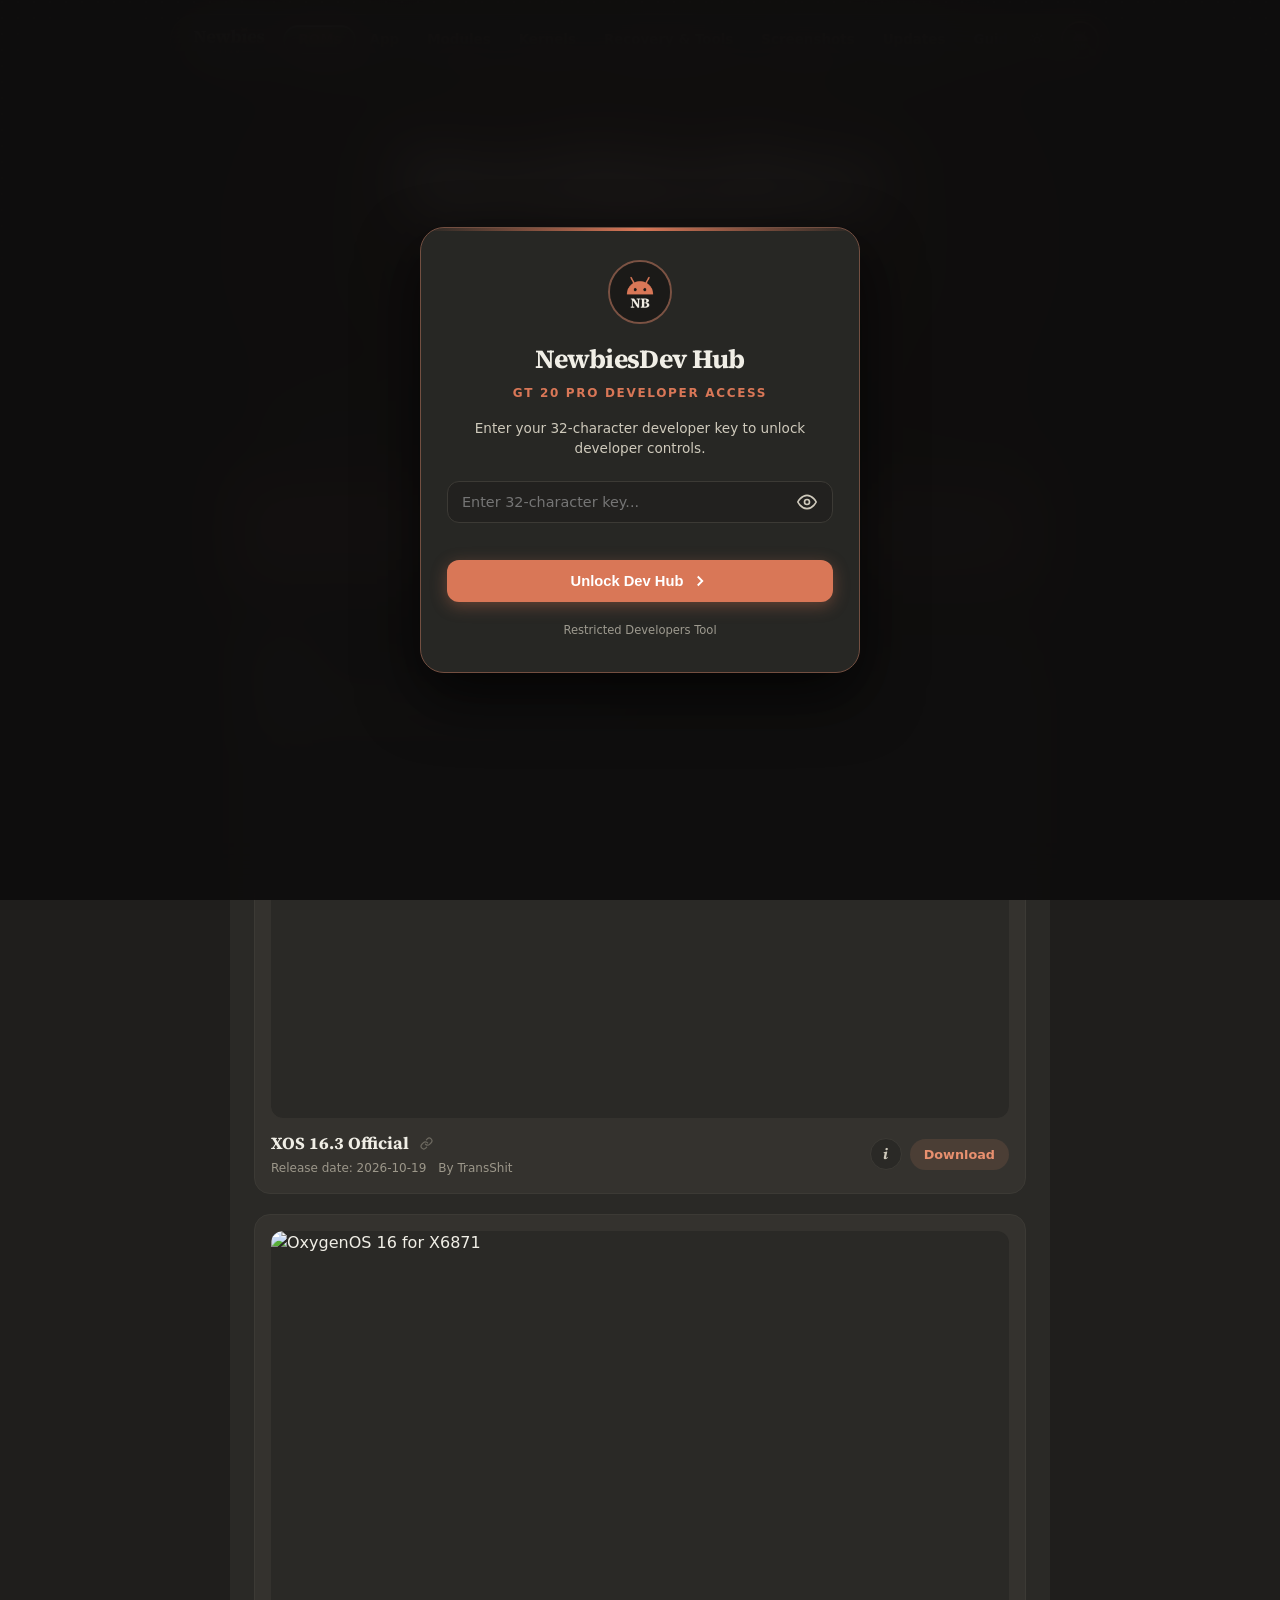
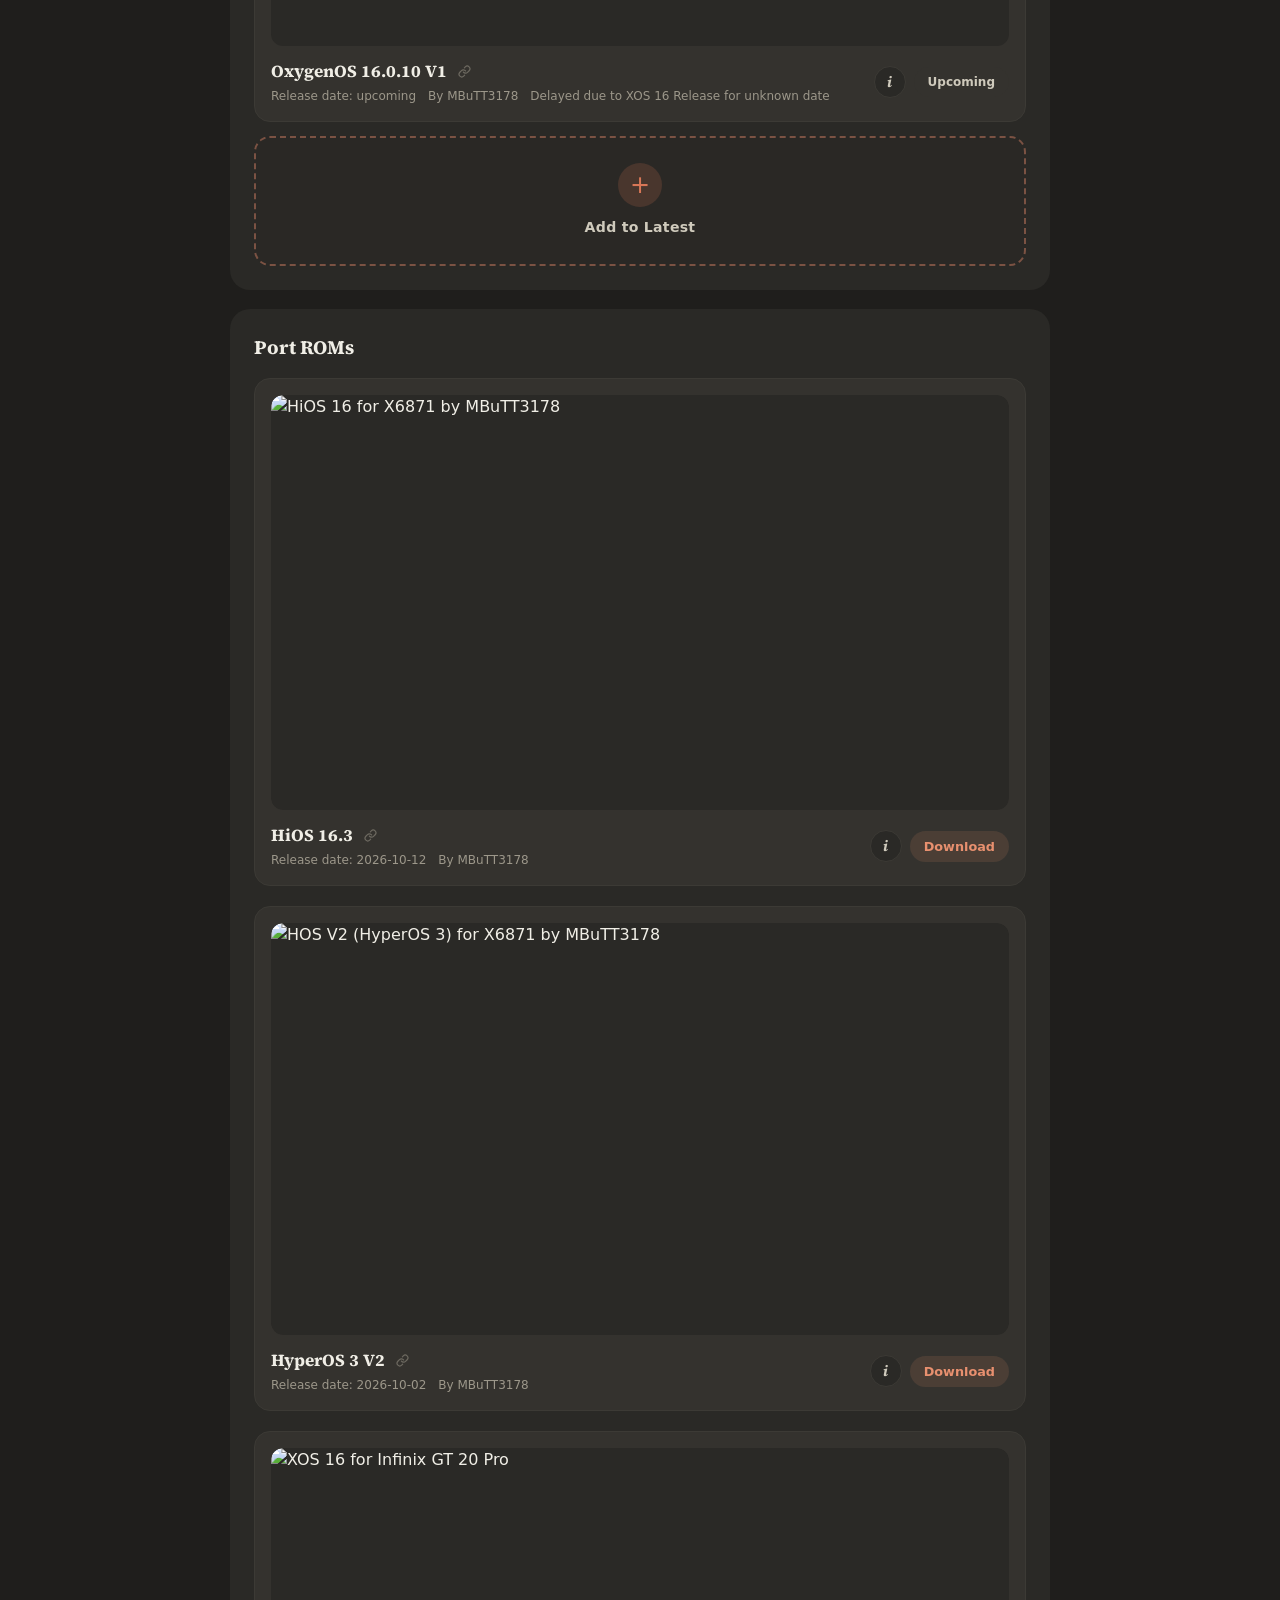
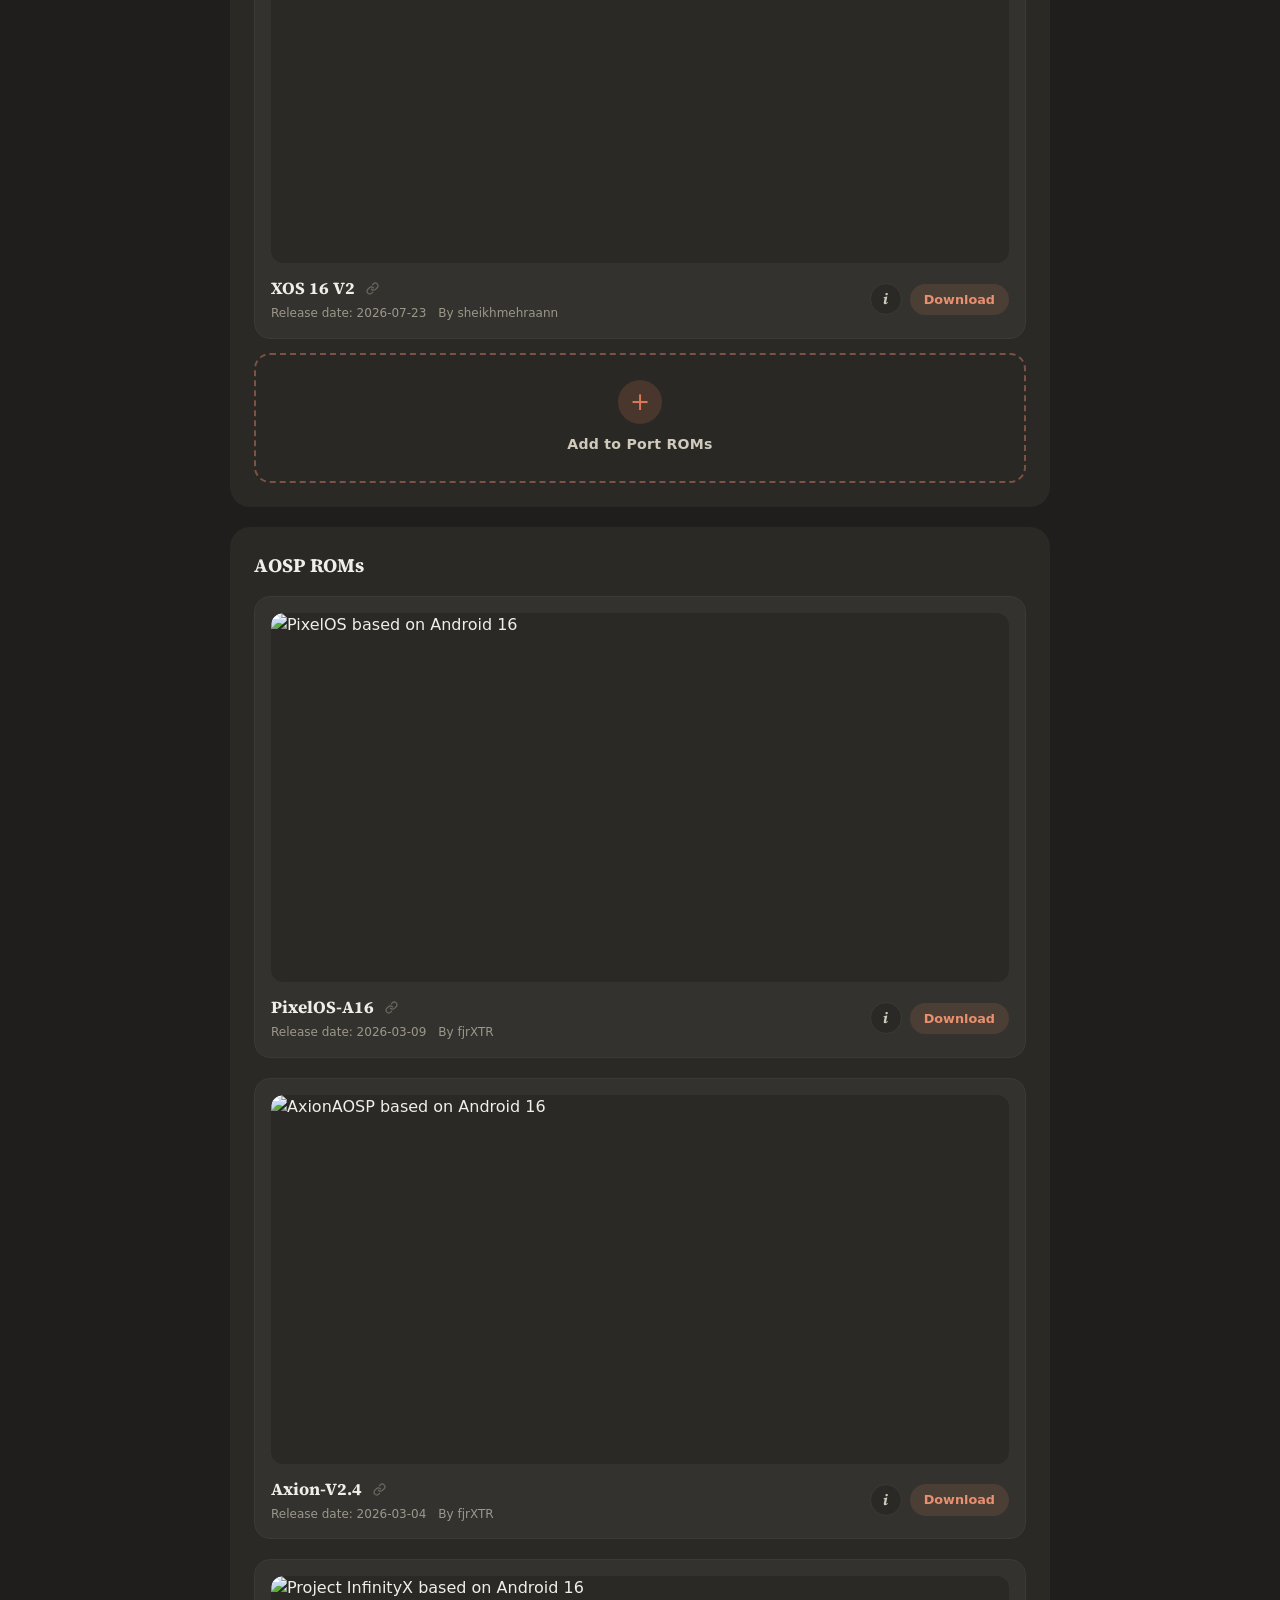
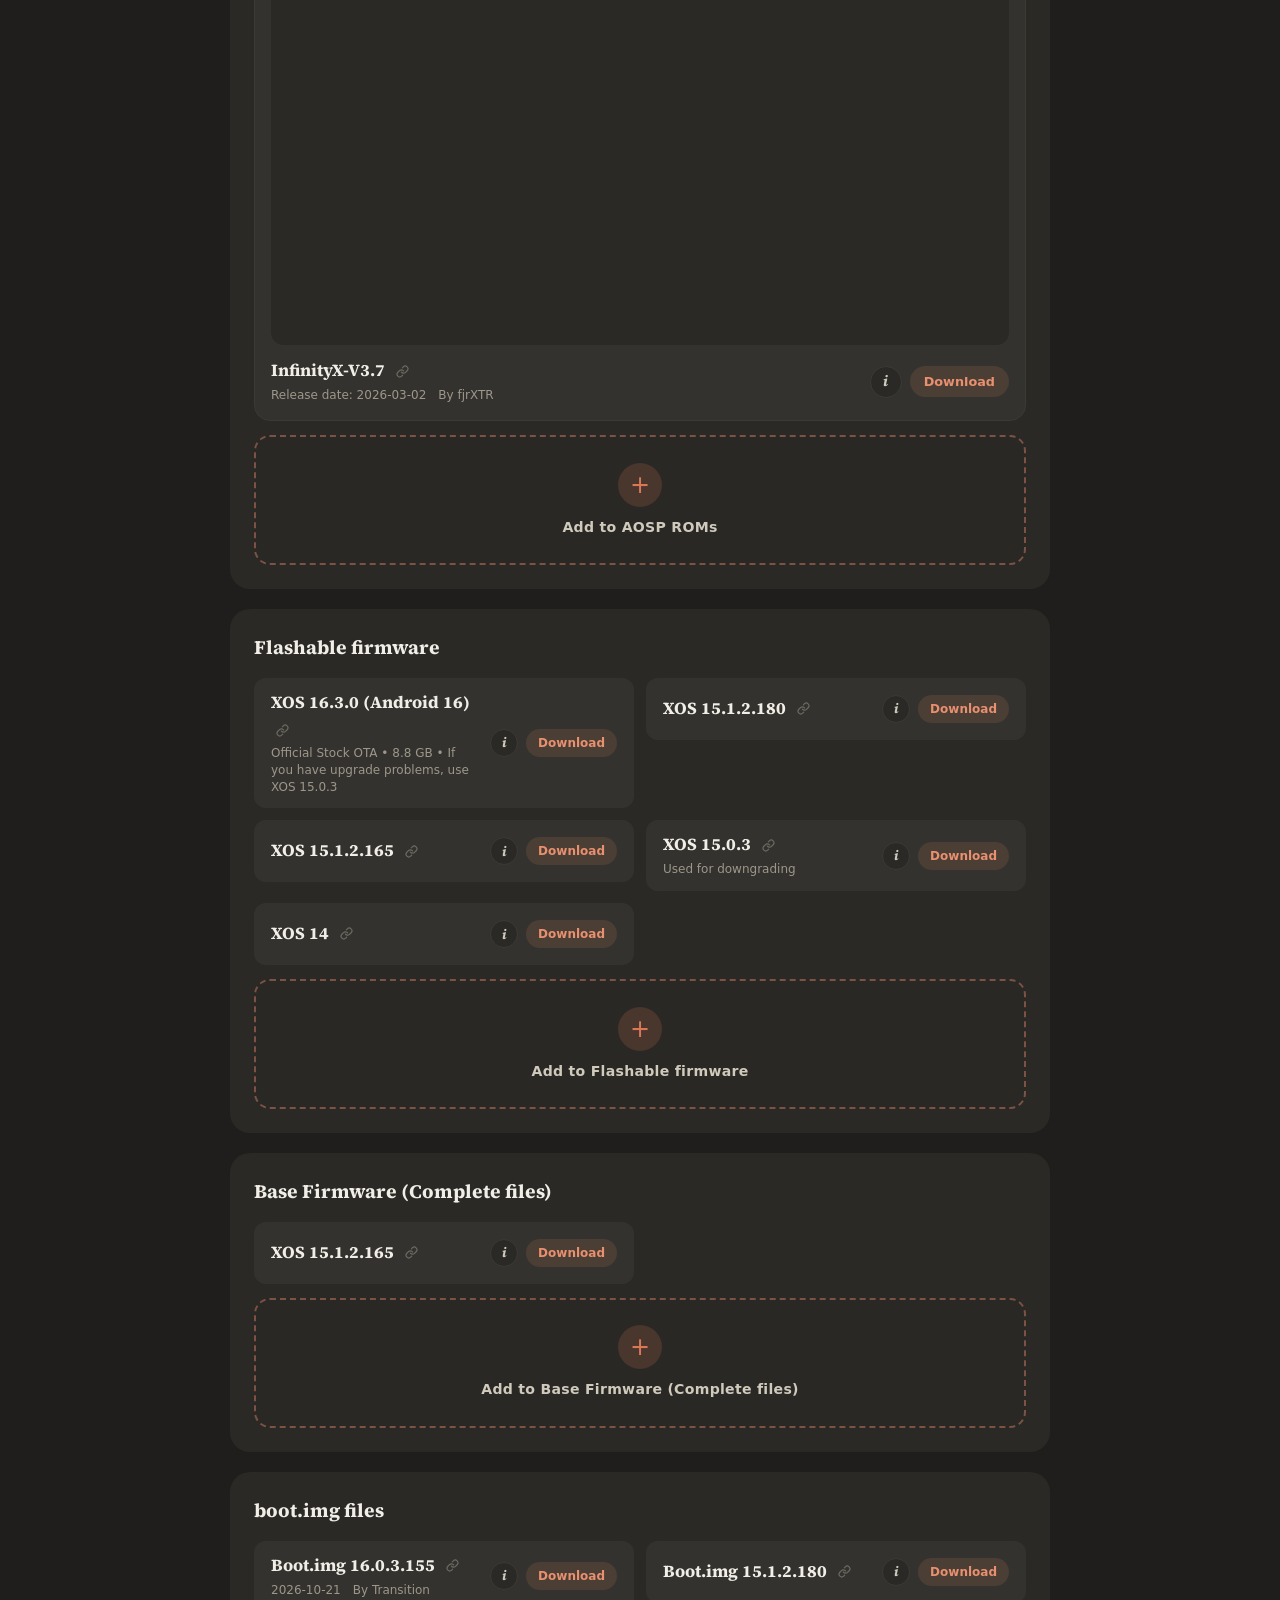
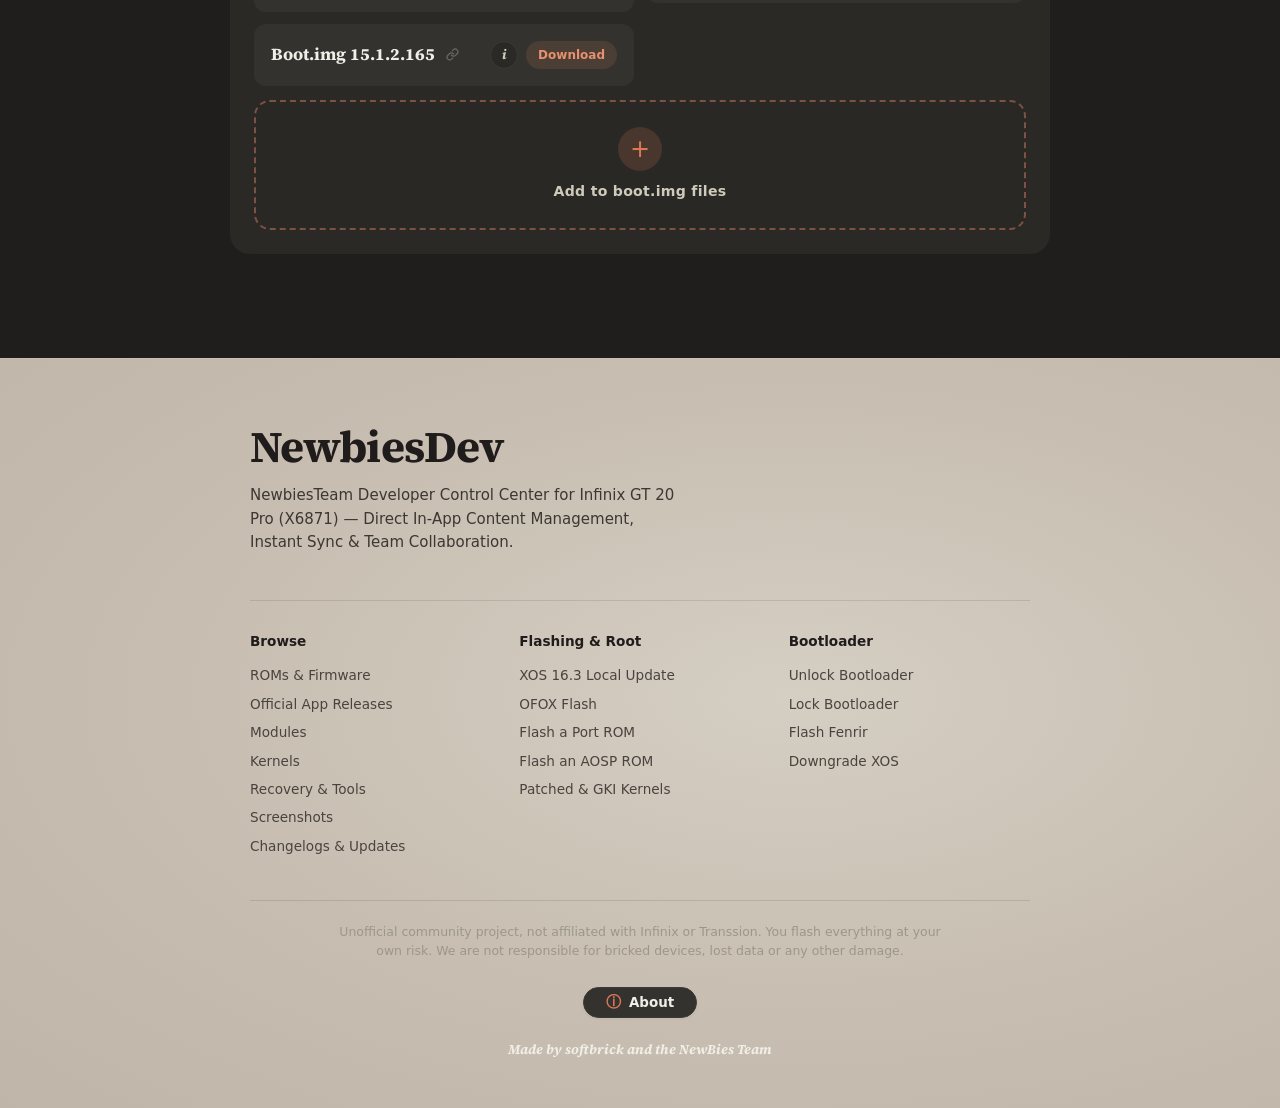
==== commit 374b7c29: "release: v3.0.0 with Cloudflare Pages primary backend and unified UI" ====
--- a/index.html
+++ b/index.html
@@ -18,7 +18,7 @@
 <link rel="icon" type="image/x-icon" href="favicon.ico">
 <link rel="icon" type="image/png" href="icons/icon-192.png">
 <link rel="apple-touch-icon" href="icons/icon-192.png">
-<link rel="stylesheet" href="styles.css?v=1792606624">
+<link rel="stylesheet" href="styles.css?v=1792679546">
 <script src="data.js"></script>
 </head>
 <body>
@@ -142,7 +142,7 @@
 
     <div class="footer-bottom">
       <p class="legal" id="legal"></p>
-      <div class="footer-app-ver" id="footer-app-ver">NewbiesDev v2.1.0</div>
+      <div class="footer-app-ver" id="footer-app-ver">NewbiesDev v3.0.0</div>
       <p class="signoff">Made by <span id="credit">softbrick</span> and the NewBies Team</p>
     </div>
   </div>
@@ -370,6 +370,6 @@
 
 <div id="toast" class="toast" role="status" aria-live="polite"></div>
 
-<script src="app.js?v=1792606624"></script>
+<script src="app.js?v=1792679546"></script>
 </body>
 </html>
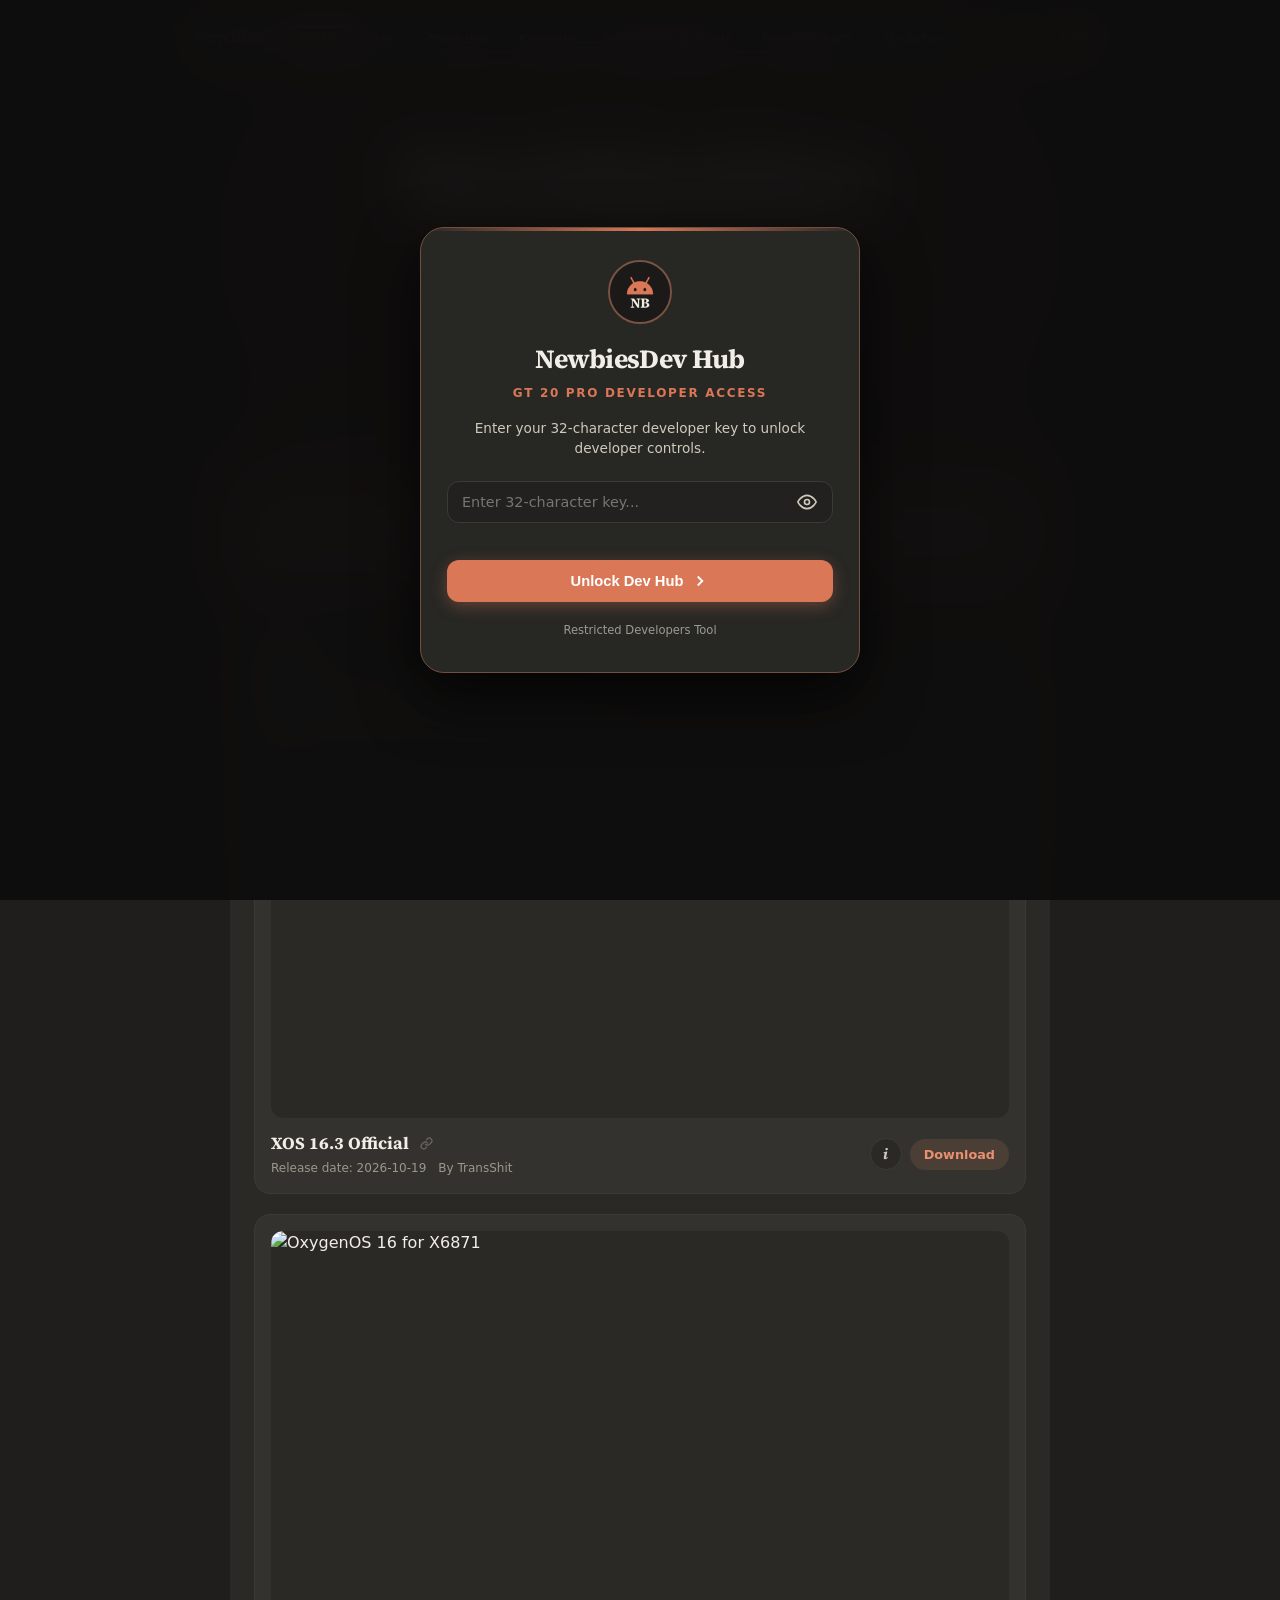
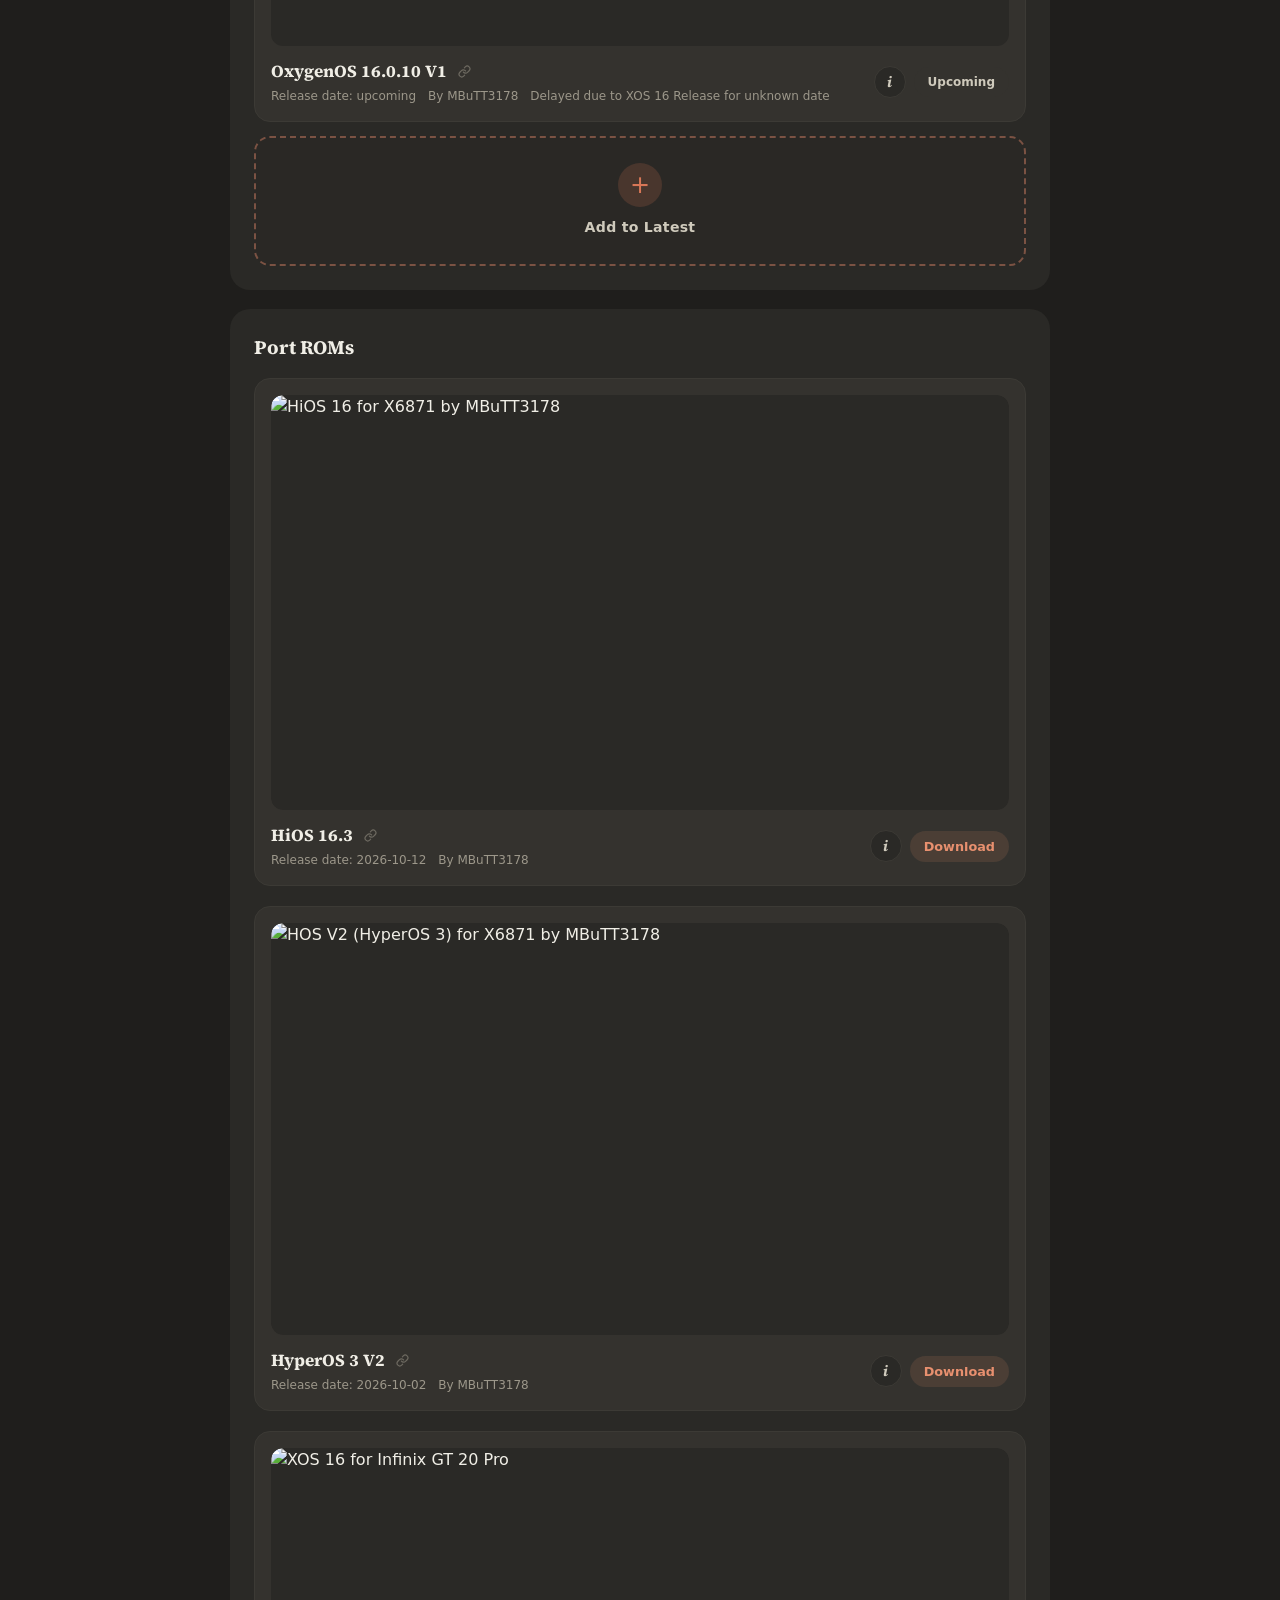
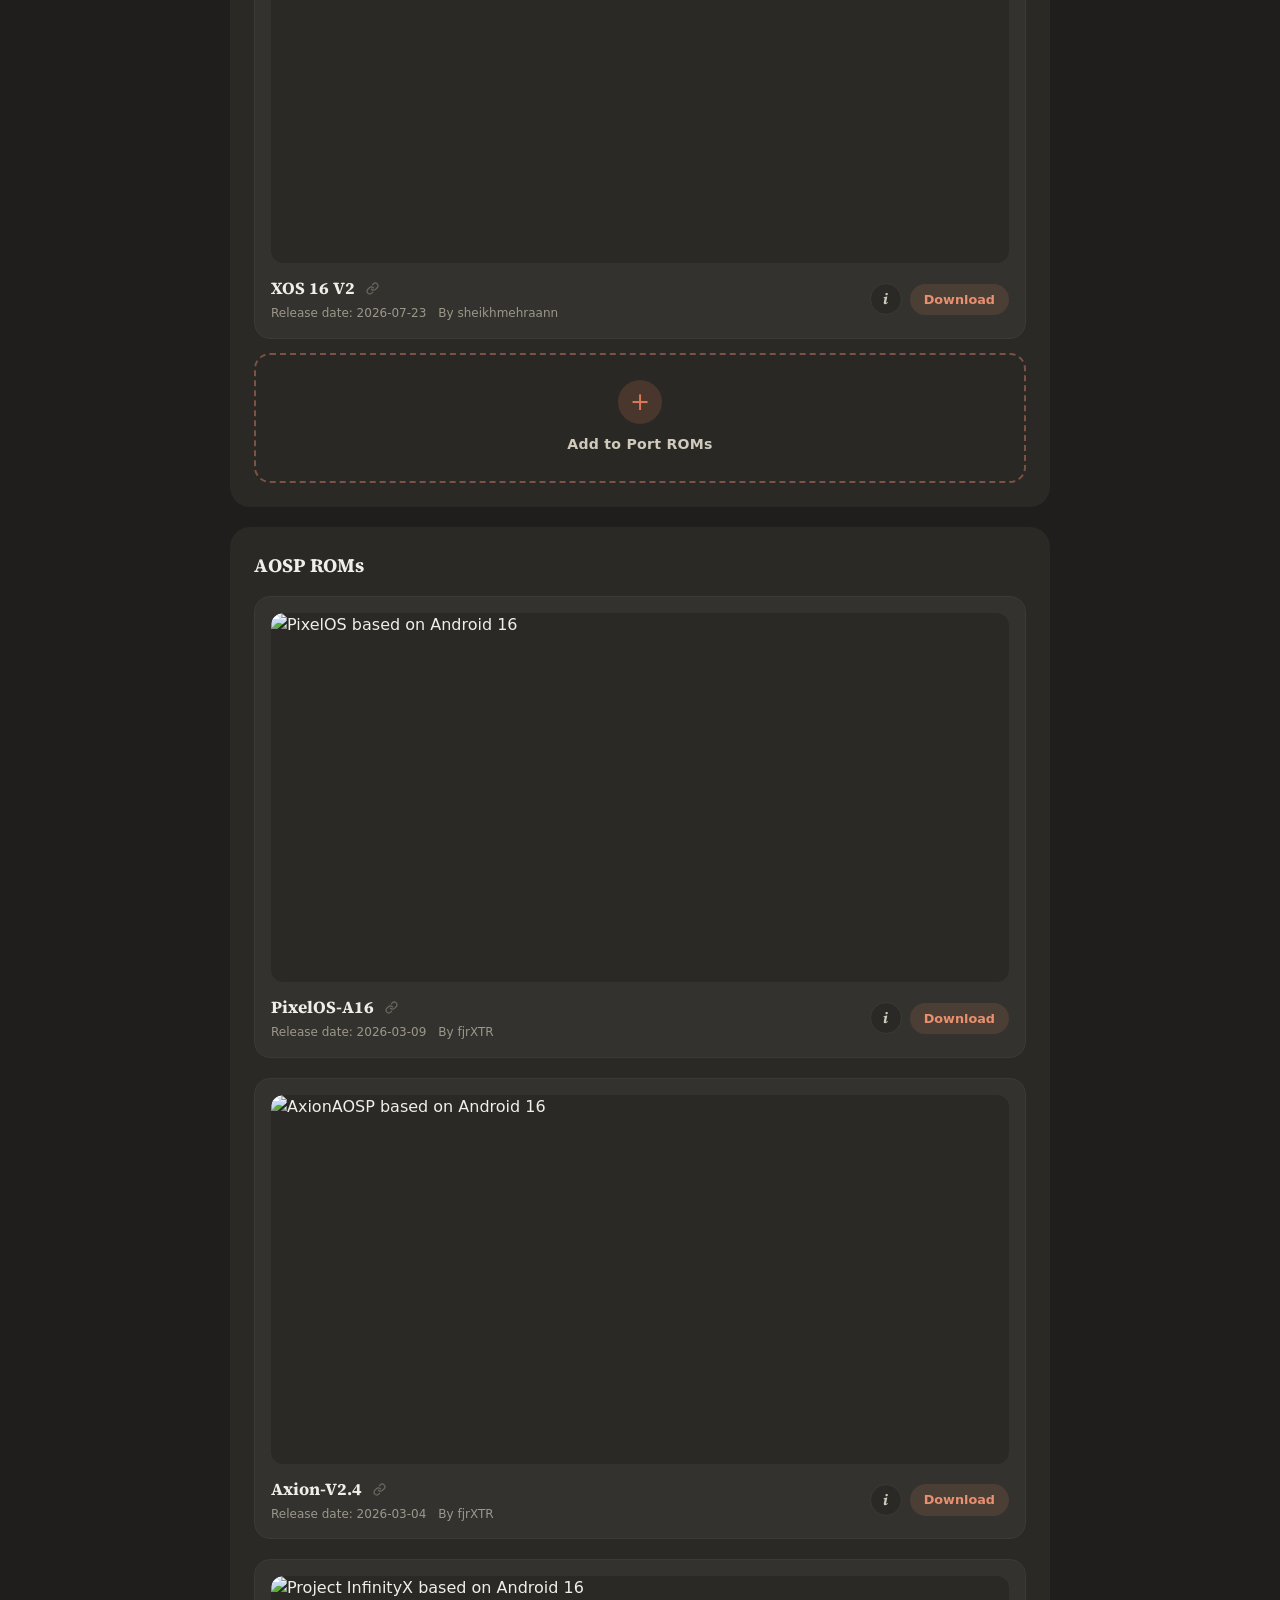
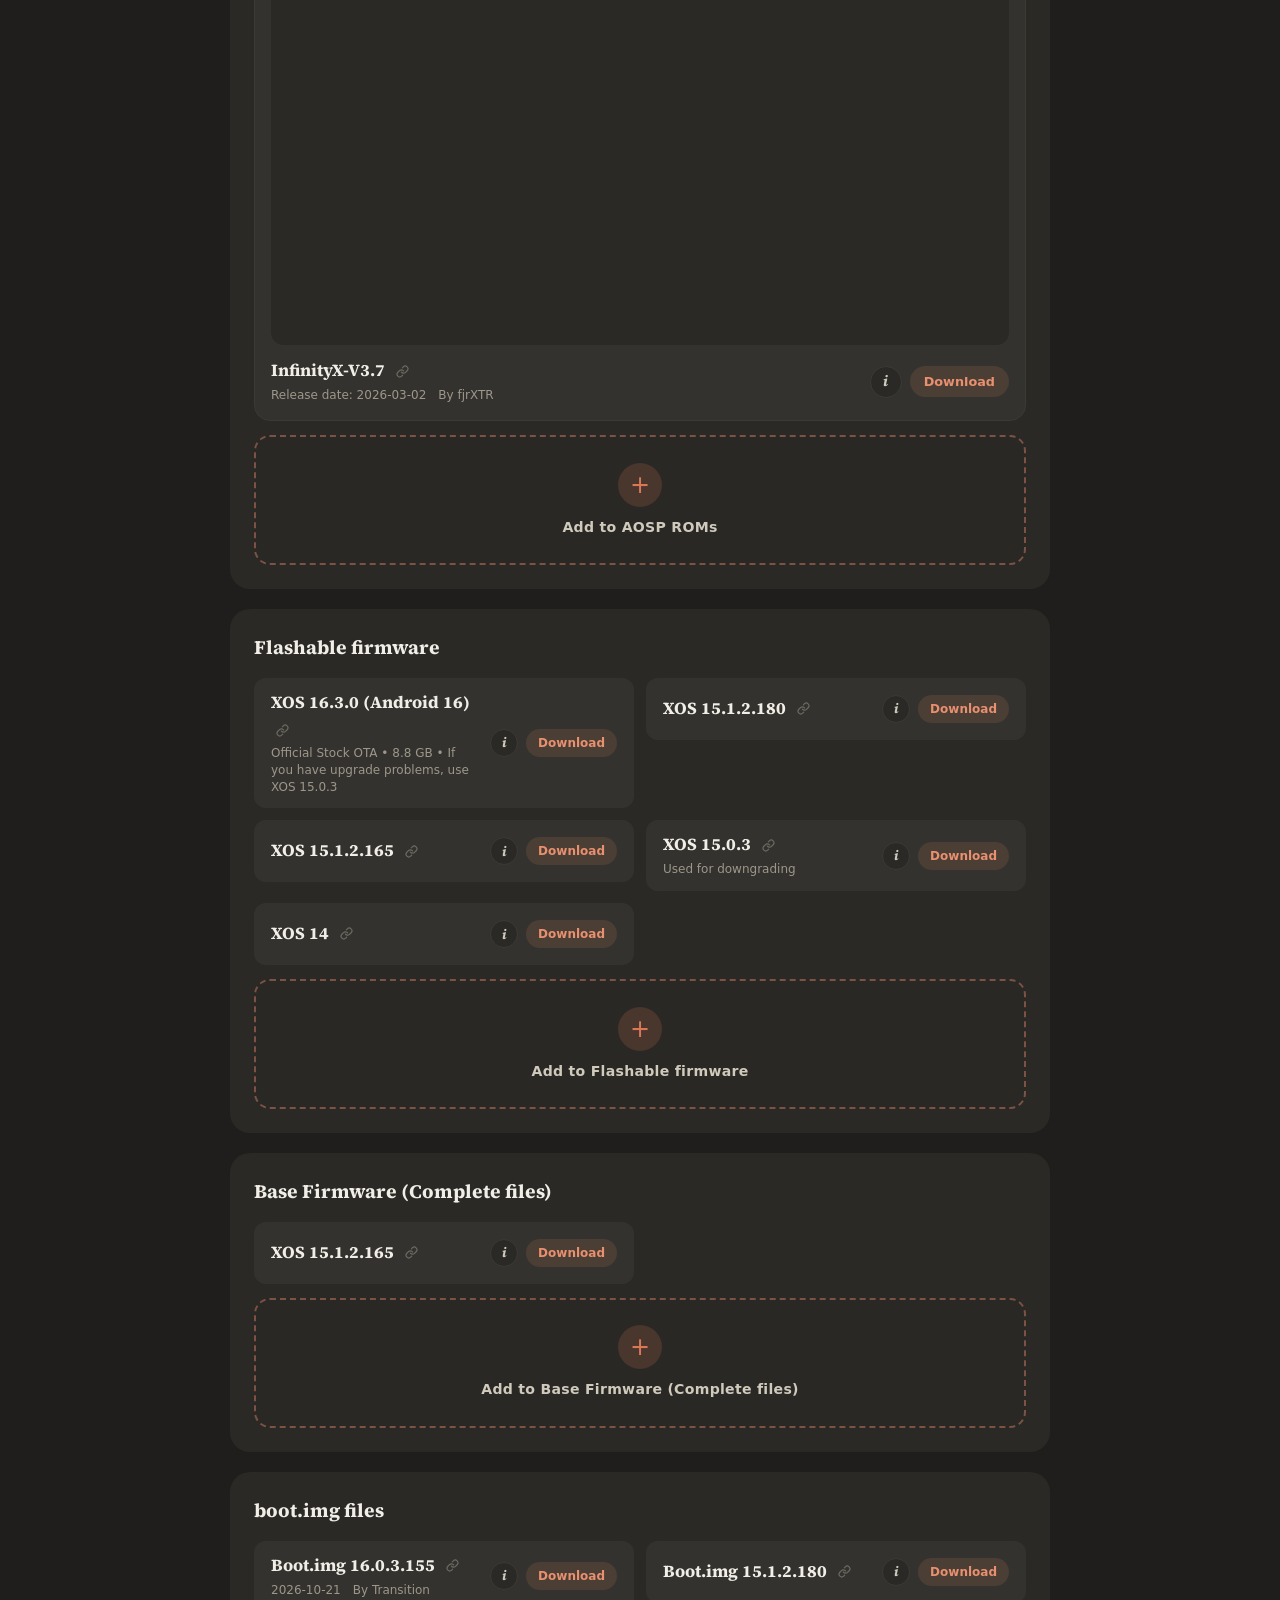
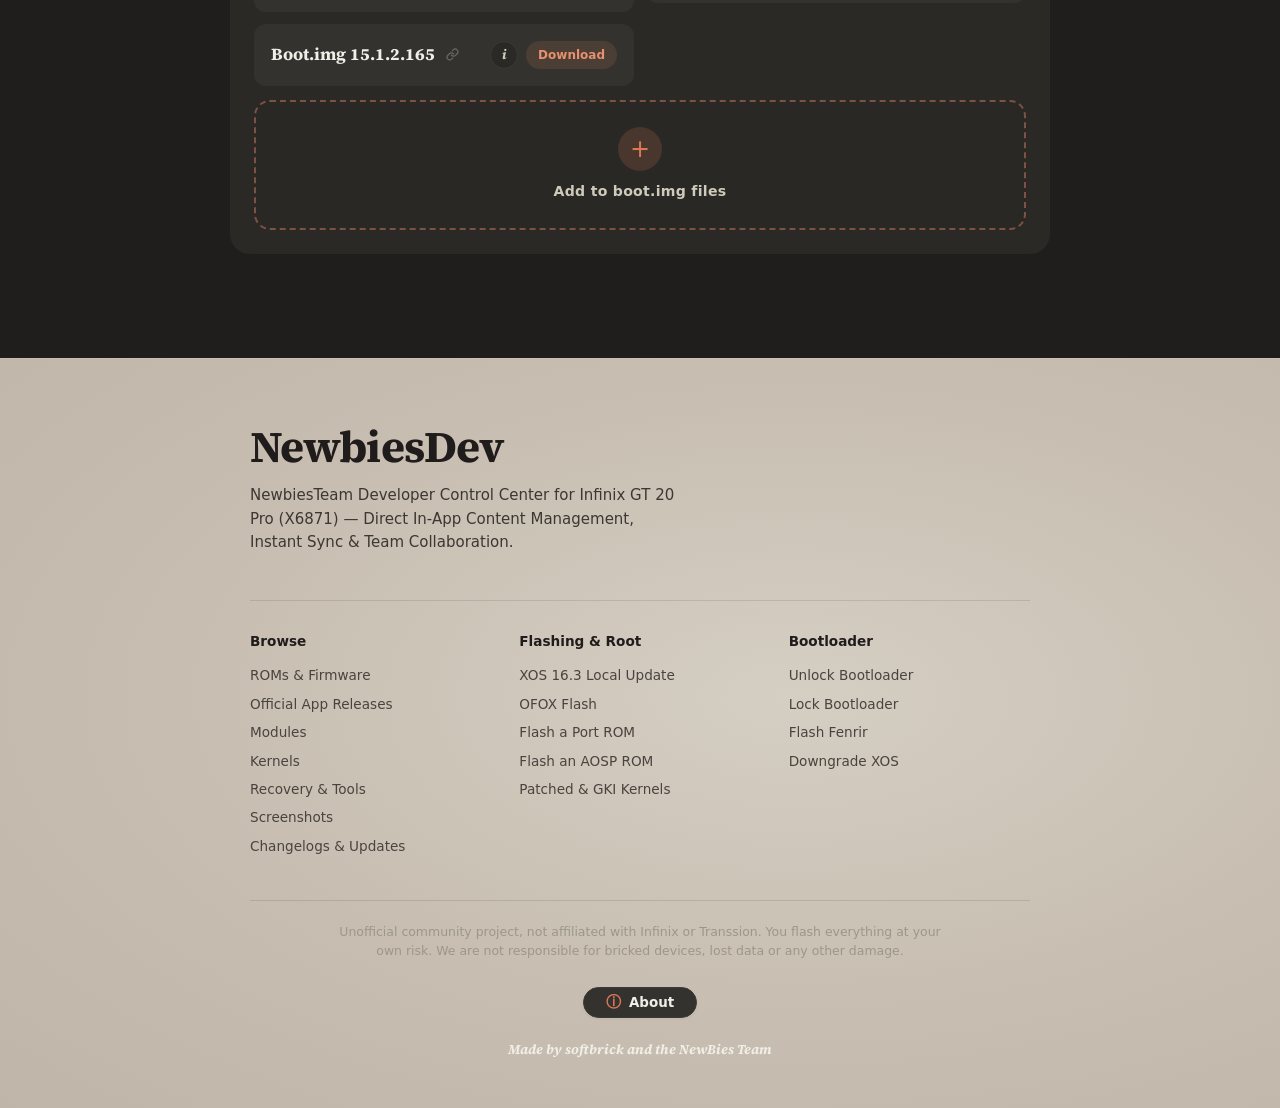
==== commit 5c3ae955: "release: v3.0.1 with Cloudflare Pages backend" ====
--- a/index.html
+++ b/index.html
@@ -18,7 +18,7 @@
 <link rel="icon" type="image/x-icon" href="favicon.ico">
 <link rel="icon" type="image/png" href="icons/icon-192.png">
 <link rel="apple-touch-icon" href="icons/icon-192.png">
-<link rel="stylesheet" href="styles.css?v=1792679546">
+<link rel="stylesheet" href="styles.css?v=1792694693">
 <script src="data.js"></script>
 </head>
 <body>
@@ -370,6 +370,6 @@
 
 <div id="toast" class="toast" role="status" aria-live="polite"></div>
 
-<script src="app.js?v=1792679546"></script>
+<script src="app.js?v=1792694693"></script>
 </body>
 </html>
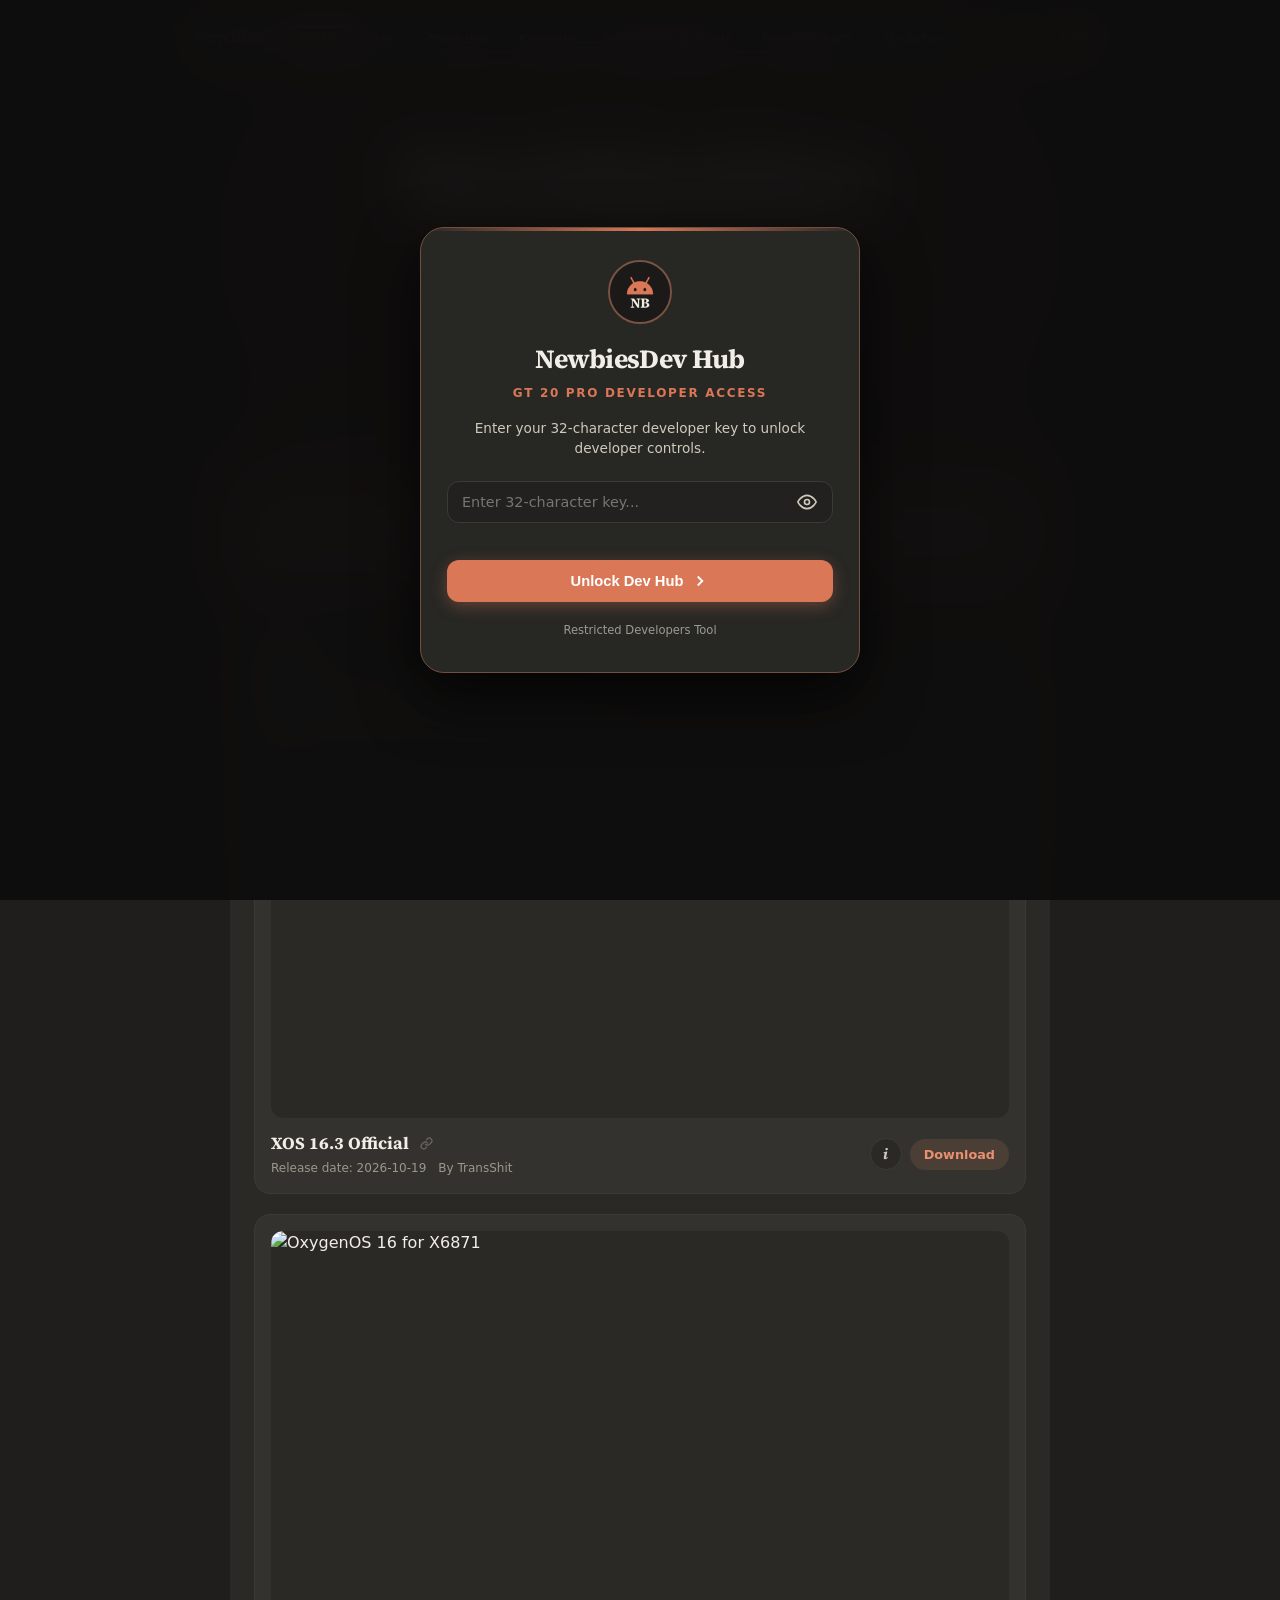
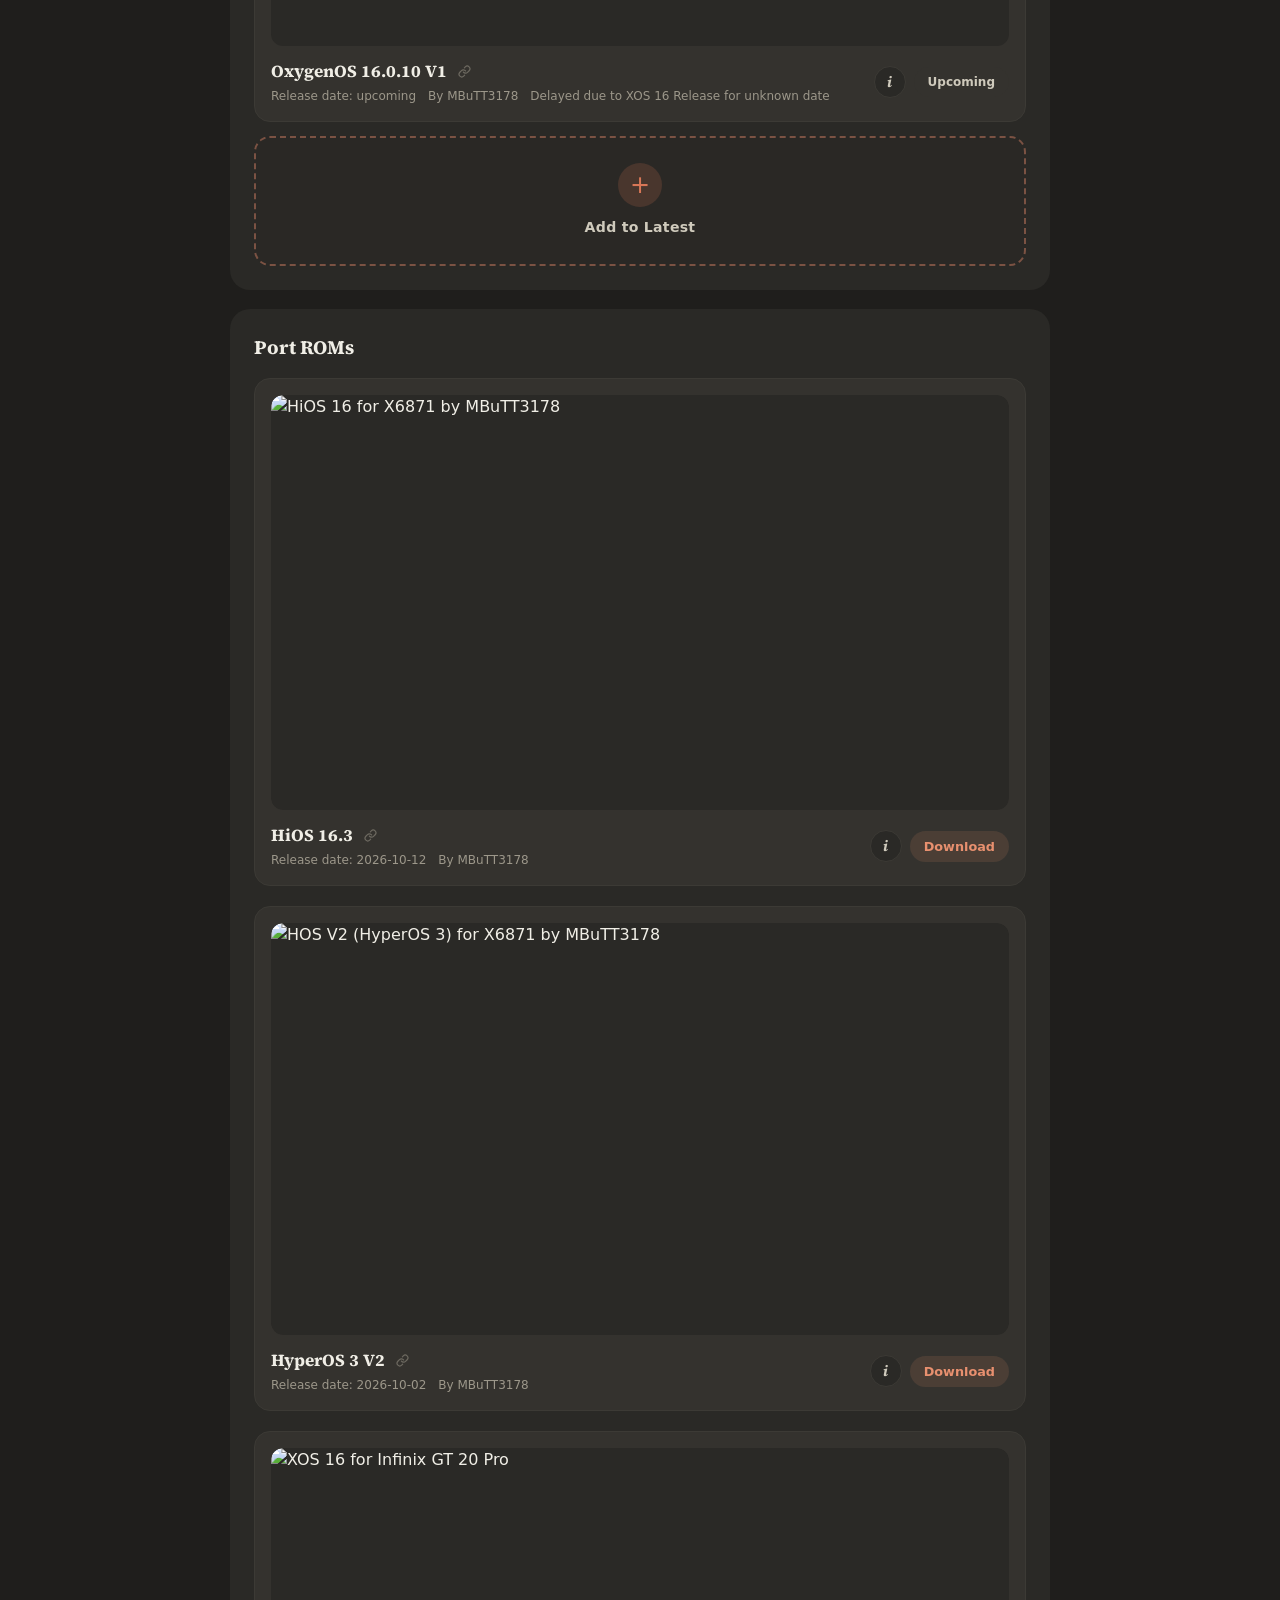
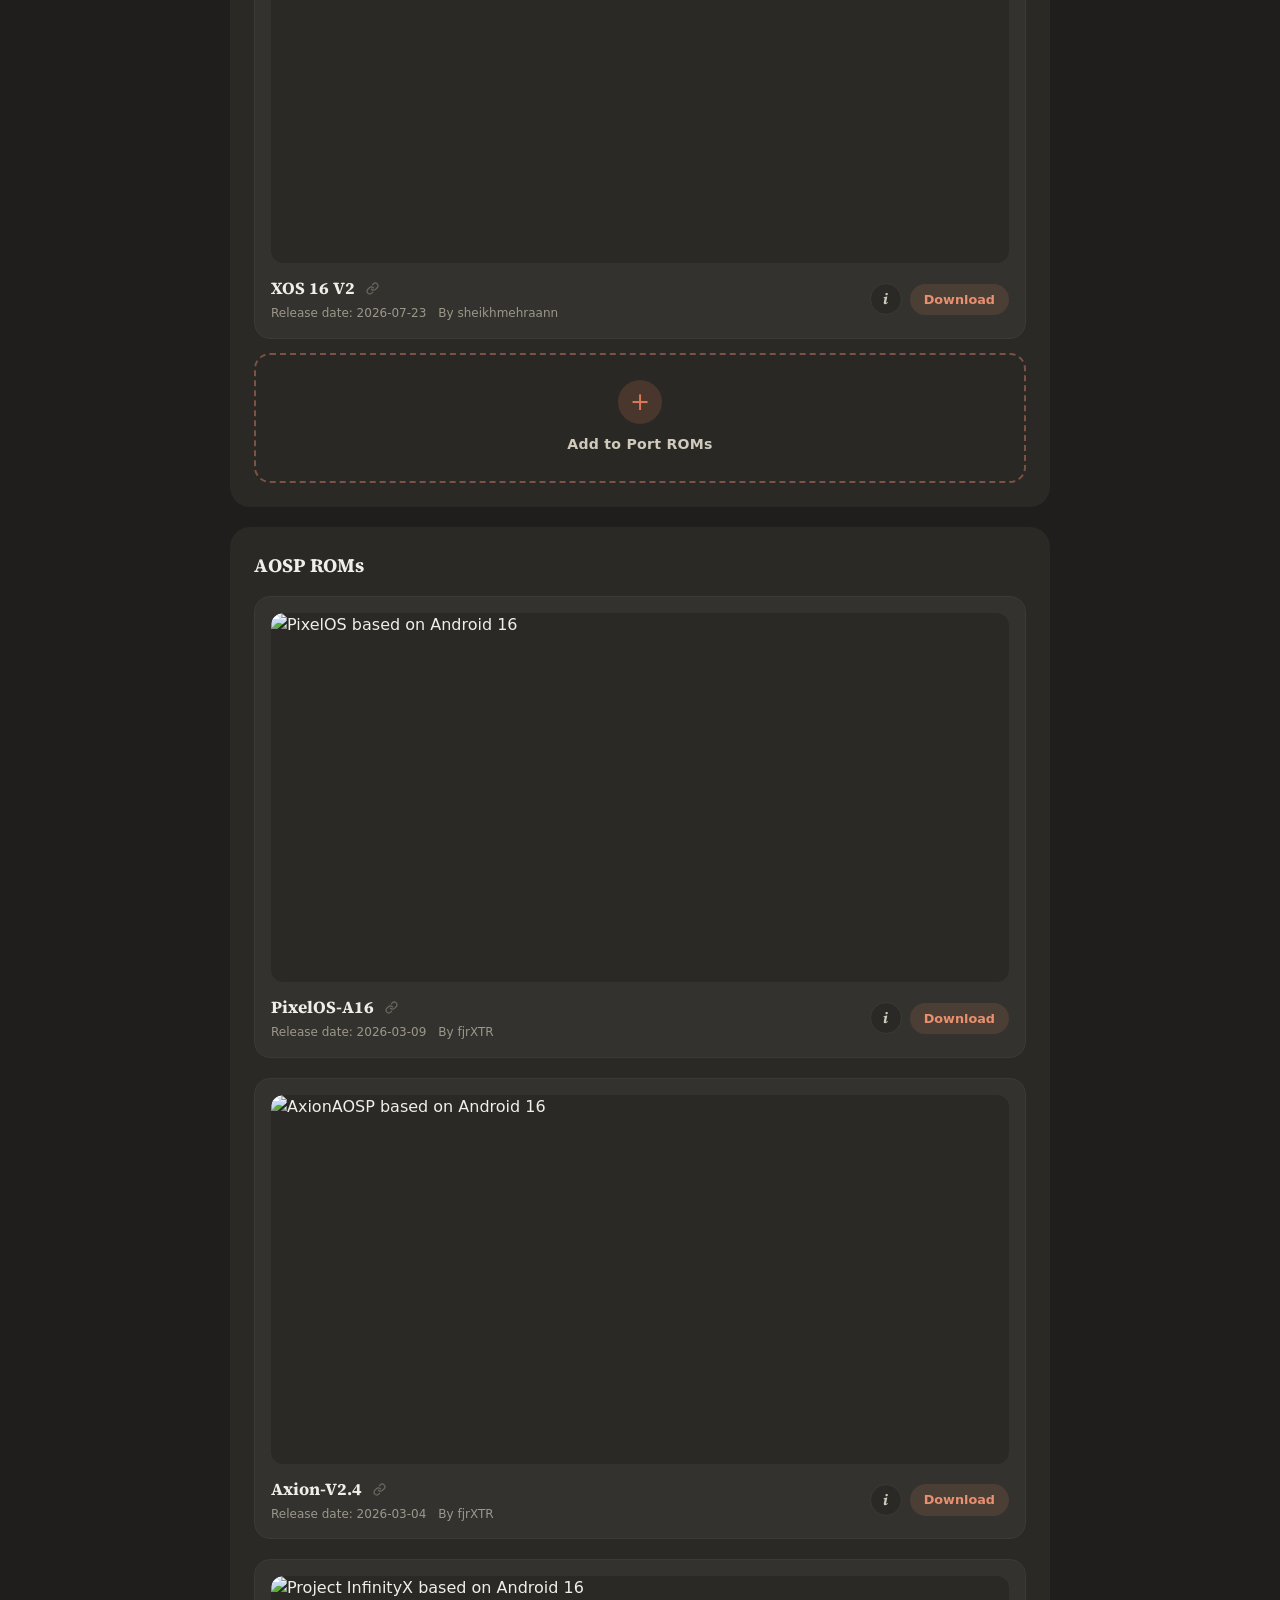
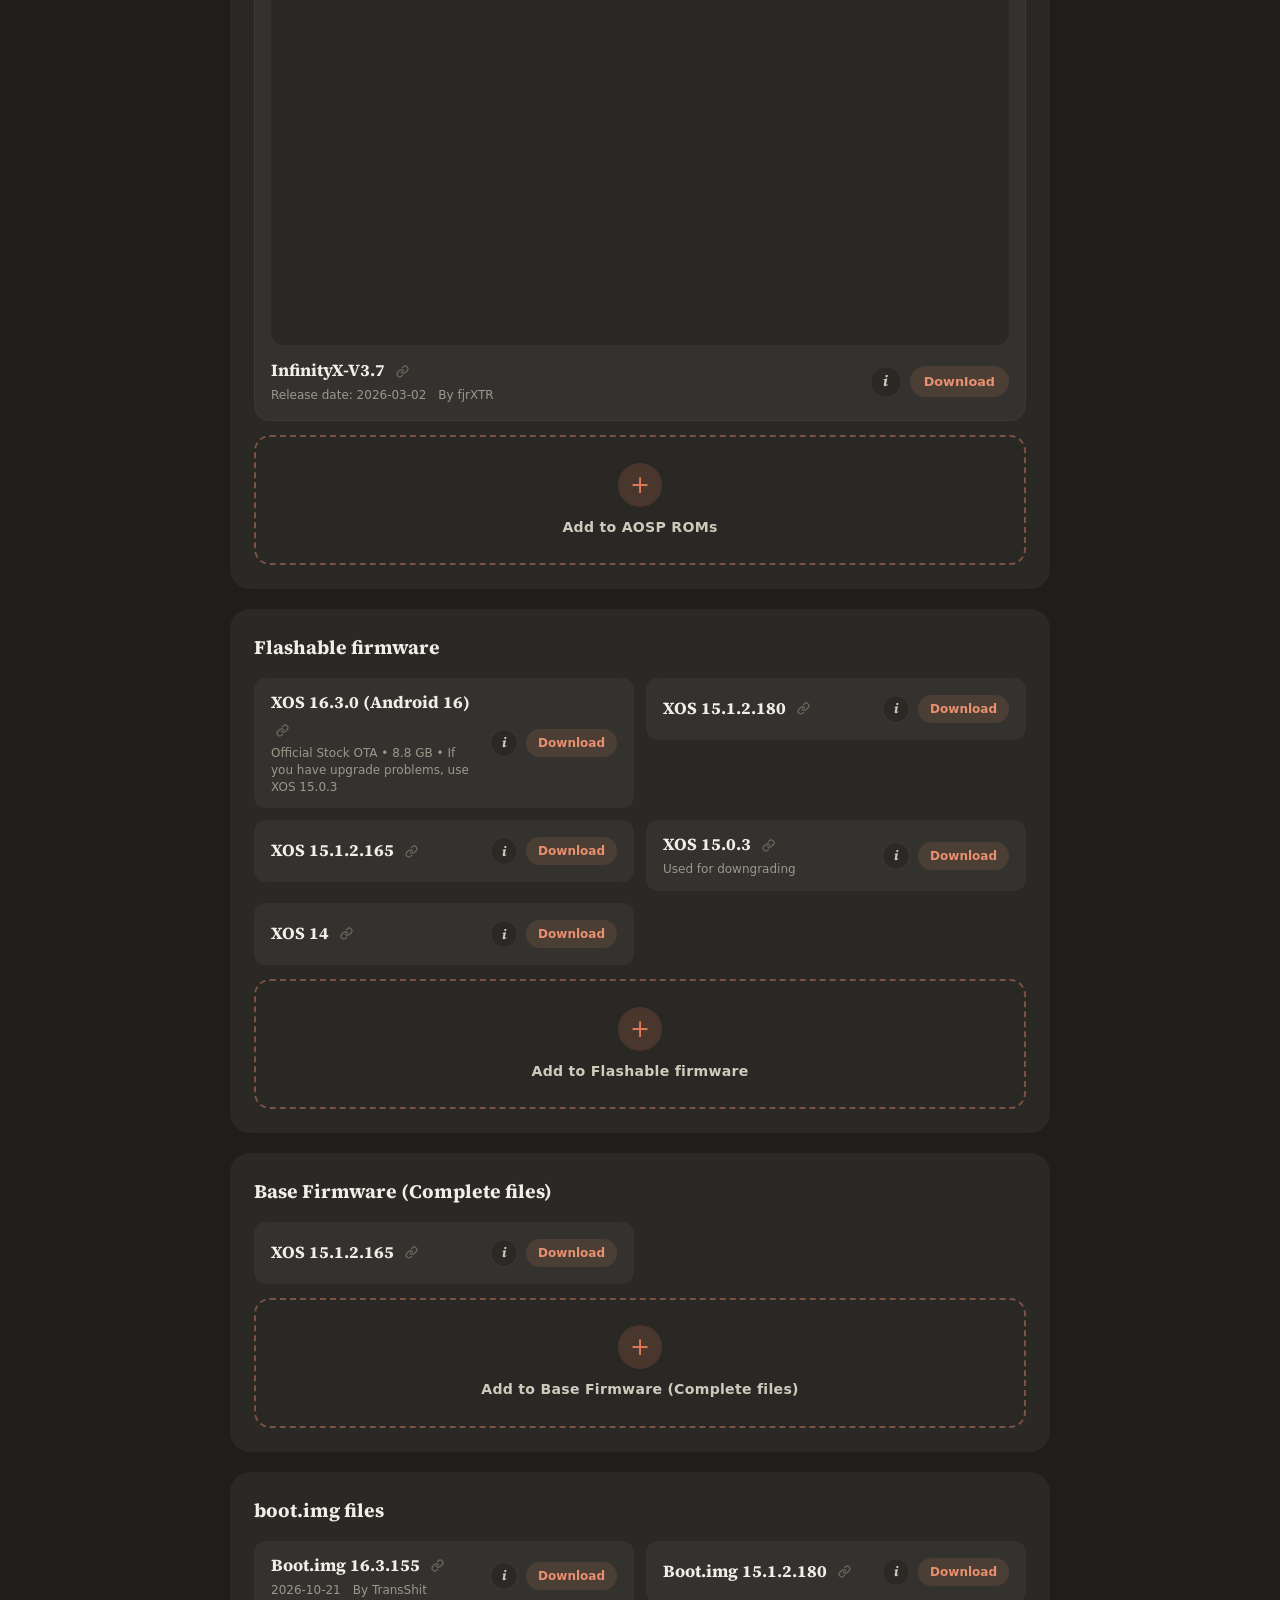
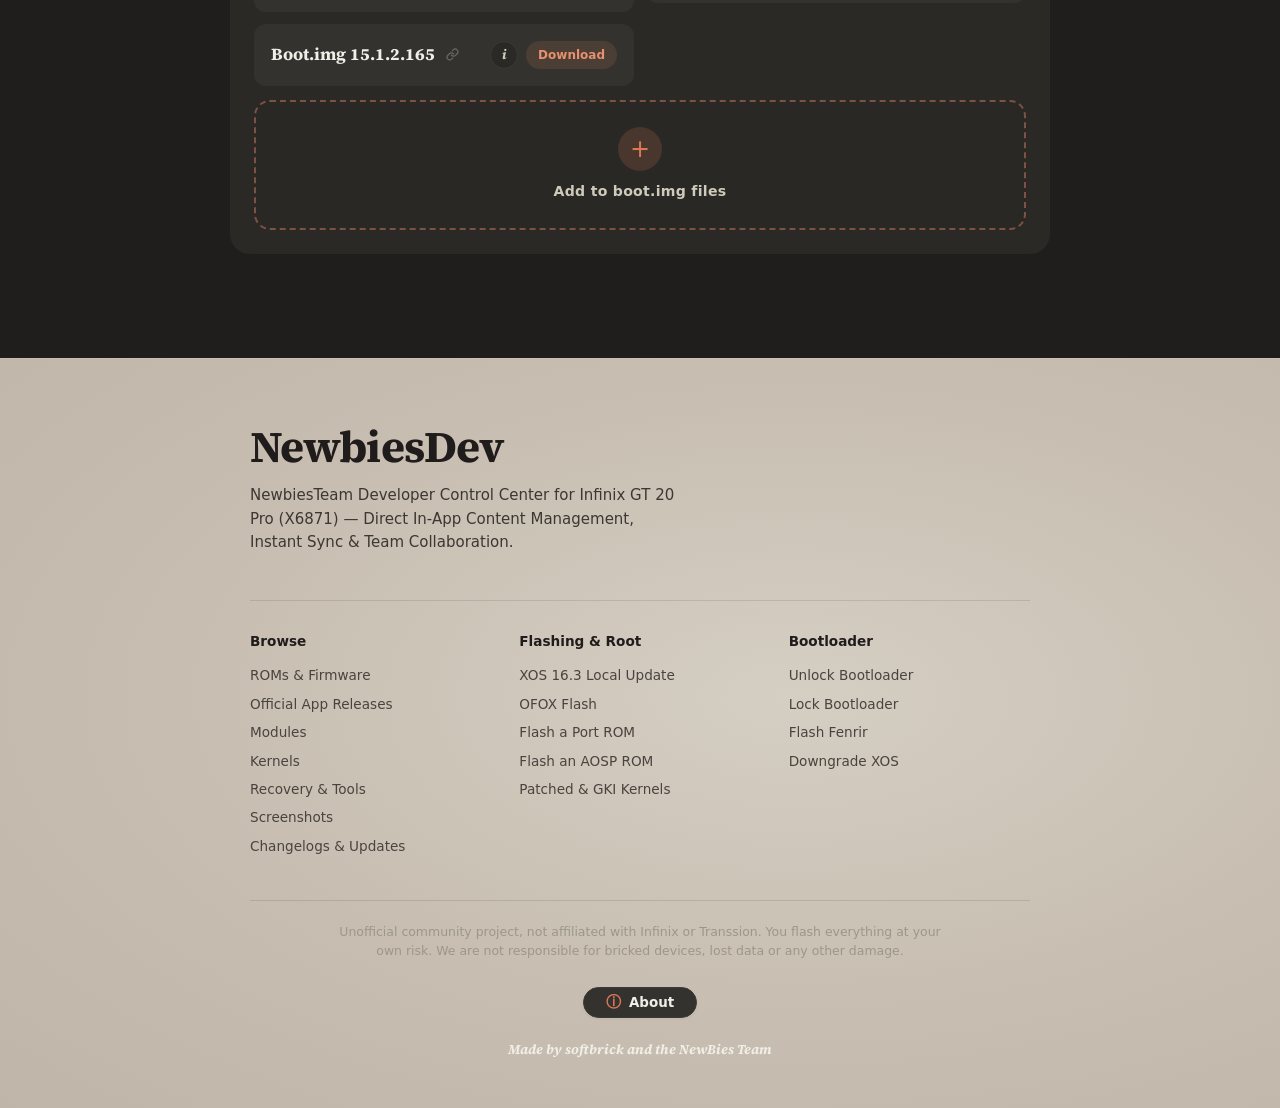
==== commit cffabc43: "release: v3.1.2 with persistent release signing and optimistic UI deletion" ====
--- a/index.html
+++ b/index.html
@@ -1,5 +1,5 @@
 <!doctype html>
-<html lang="en" data-theme="dark">
+<html lang="en" data-theme="dark" data-scheme="dark">
 <head>
 <meta charset="utf-8">
 <meta name="viewport" content="width=device-width, initial-scale=1, viewport-fit=cover">
@@ -12,13 +12,13 @@
 <meta name="apple-mobile-web-app-status-bar-style" content="black-translucent">
 <meta name="apple-mobile-web-app-title" content="NewbiesDev">
 <link rel="manifest" href="manifest.json">
-<script src="theme.js?v=14"></script>
+<script src="theme.js?v=20"></script>
 <link rel="preload" href="assets/fonts/source-serif-4-latin-400-normal.woff2" as="font" type="font/woff2" crossorigin>
 <link rel="preload" href="assets/fonts/source-serif-4-latin-700-normal.woff2" as="font" type="font/woff2" crossorigin>
 <link rel="icon" type="image/x-icon" href="favicon.ico">
 <link rel="icon" type="image/png" href="icons/icon-192.png">
 <link rel="apple-touch-icon" href="icons/icon-192.png">
-<link rel="stylesheet" href="styles.css?v=1792694693">
+<link rel="stylesheet" href="styles.css?v=1792755647">
 <script src="data.js"></script>
 </head>
 <body>
@@ -142,7 +142,7 @@
 
     <div class="footer-bottom">
       <p class="legal" id="legal"></p>
-      <div class="footer-app-ver" id="footer-app-ver">NewbiesDev v3.0.0</div>
+      <div class="footer-app-ver" id="footer-app-ver">NewbiesDev v3.1.0</div>
       <p class="signoff">Made by <span id="credit">softbrick</span> and the NewBies Team</p>
     </div>
   </div>
@@ -370,6 +370,6 @@
 
 <div id="toast" class="toast" role="status" aria-live="polite"></div>
 
-<script src="app.js?v=1792694693"></script>
+<script src="app.js?v=1792755647"></script>
 </body>
 </html>
--- a/styles.css
+++ b/styles.css
@@ -9,15 +9,76 @@
   --accent:#d97757;
   --ease-out:cubic-bezier(0.22,1,0.36,1);
 }
-:root[data-theme="dark"],[data-theme="dark"]{
+:root[data-scheme="dark"],[data-scheme="dark"]{
   color-scheme:dark;
   --bg:#1f1e1c; --nav:#262522; --line:#3c3a35; --ink:#f0eee6; --muted:#9c978a; --sub:#cfcabc;
   --panel:#2a2926; --card:#34322e; --card-hover:#3b3833; --link:#e8906f; --dot:#37352f; --glow:rgba(107,64,48,.55); --ring:#2f2d29;
 }
-:root[data-theme="light"],[data-theme="light"]{
+/* Mocha: warm coffee-brown dark with caramel accent */
+:root[data-theme="mocha"],[data-theme="mocha"]{
+  color-scheme:dark;
+  --bg:#1d1712; --nav:#251d15; --line:#3f3226; --ink:#f2ead9; --muted:#a3907c; --sub:#d4c4ab;
+  --panel:#241b14; --card:#2d2318; --card-hover:#362a1d; --link:#dfa05e; --dot:#352a1d; --glow:rgba(158,99,44,.5); --ring:#332818;
+}
+/* Latte: creamy light companion to Mocha */
+:root[data-theme="latte"],[data-theme="latte"]{
   color-scheme:light;
-  --bg:#faf9f5; --nav:#fffefb; --line:#ded9ca; --ink:#1f1d19; --muted:#7a7566; --sub:#5c5849;
-  --panel:#f0eee6; --card:#fffefb; --card-hover:#f7f4ec; --link:#c0553a; --dot:#ddd8c9; --glow:rgba(242,207,186,.65); --ring:#ece7da;
+  --bg:#f7f2e9; --nav:#fffcf5; --line:#e5dcc7; --ink:#241c10; --muted:#8a7c66; --sub:#695b44;
+  --panel:#efe7d3; --card:#fffcf5; --card-hover:#f5eddd; --link:#a96f2e; --dot:#e7dcc6; --glow:rgba(224,183,124,.55); --ring:#ece3cd;
+}
+/* Midnight: deep navy with ice-blue accent */
+:root[data-theme="midnight"],[data-theme="midnight"]{
+  color-scheme:dark;
+  --bg:#0e1320; --nav:#141a2b; --line:#26314b; --ink:#e7ecf8; --muted:#8a95b0; --sub:#c2cce0;
+  --panel:#121a2b; --card:#19223a; --card-hover:#1f2a47; --link:#82b8ff; --dot:#1b2540; --glow:rgba(74,116,220,.42); --ring:#1e2843;
+}
+/* Forest: deep pine with sage accent */
+:root[data-theme="forest"],[data-theme="forest"]{
+  color-scheme:dark;
+  --bg:#111812; --nav:#171f18; --line:#2b3a2a; --ink:#ebf2e3; --muted:#8ea48a; --sub:#c8d8bf;
+  --panel:#152117; --card:#1c2a1c; --card-hover:#243321; --link:#93c077; --dot:#22301e; --glow:rgba(105,165,80,.4); --ring:#253622;
+}
+/* AMOLED: pure black for OLED panels, ember accent preserved */
+:root[data-theme="amoled"],[data-theme="amoled"]{
+  color-scheme:dark;
+  --bg:#000000; --nav:#0a0a0a; --line:#2a2a28; --ink:#f0eee6; --muted:#8f8a7d; --sub:#cbc7ba;
+  --panel:#050505; --card:#0d0d0d; --card-hover:#141412; --link:#e8906f; --dot:#161613; --glow:rgba(107,64,48,.4); --ring:#111110;
+}
+/* Dracula: purple night with violet accent */
+:root[data-theme="dracula"],[data-theme="dracula"]{
+  color-scheme:dark;
+  --bg:#282a36; --nav:#2f3140; --line:#44475a; --ink:#f8f8f2; --muted:#9299b8; --sub:#cdd2e4;
+  --panel:#2b2d3c; --card:#343746; --card-hover:#3b3e4e; --link:#bd93f9; --dot:#3b3d4c; --glow:rgba(189,147,249,.35); --ring:#3c3f51;
+}
+/* Catppuccin Macchiato: soft slate-mauve */
+:root[data-theme="macchiato"],[data-theme="macchiato"]{
+  color-scheme:dark;
+  --bg:#24273a; --nav:#2a2c42; --line:#414559; --ink:#cad3f5; --muted:#a5adcb; --sub:#b8c0e0;
+  --panel:#1e2030; --card:#302f46; --card-hover:#363a4f; --link:#c6a0f6; --dot:#323448; --glow:rgba(198,160,246,.3); --ring:#383b52;
+}
+/* Everforest: muted forest greens on warm charcoal */
+:root[data-theme="everforest"],[data-theme="everforest"]{
+  color-scheme:dark;
+  --bg:#2d353b; --nav:#343f44; --line:#475252; --ink:#d3c6aa; --muted:#859289; --sub:#c0c8a9;
+  --panel:#283430; --card:#3a4348; --card-hover:#445048; --link:#a7c080; --dot:#3a454a; --glow:rgba(167,192,128,.3); --ring:#414b50;
+}
+/* Ayu Dark: midnight blue with amber accent */
+:root[data-theme="ayu"],[data-theme="ayu"]{
+  color-scheme:dark;
+  --bg:#0b0e14; --nav:#10151d; --line:#232b3a; --ink:#bfbdb6; --muted:#8a9199; --sub:#cccac2;
+  --panel:#0d1119; --card:#11151d; --card-hover:#161b24; --link:#ff9940; --dot:#1a2030; --glow:rgba(255,153,64,.25); --ring:#1c2331;
+}
+/* Cobalt2: deep cobalt blue with electric yellow accent */
+:root[data-theme="cobalt"],[data-theme="cobalt"]{
+  color-scheme:dark;
+  --bg:#122633; --nav:#14303f; --line:#2c4a5c; --ink:#f0f4f8; --muted:#8fa6b3; --sub:#cfe3ee;
+  --panel:#102132; --card:#14303e; --card-hover:#1a3a4a; --link:#ffc600; --dot:#1b3341; --glow:rgba(90,180,255,.28); --ring:#1e3a4a;
+}
+/* Carbonfox: slate-violet night with ice-cyan accent */
+:root[data-theme="carbonfox"],[data-theme="carbonfox"]{
+  color-scheme:dark;
+  --bg:#161726; --nav:#1c1d30; --line:#31334f; --ink:#f2f2f5; --muted:#9799b8; --sub:#b8b9d5;
+  --panel:#191a2e; --card:#232340; --card-hover:#2b2b4a; --link:#56c8ff; --dot:#22223c; --glow:rgba(86,200,255,.25); --ring:#262745;
 }
 
 /* swww / Niri / Hyprland circular theme reveal (pure CSS, driven by --vt-x/--vt-y/--vt-r set from JS) */
@@ -104,7 +165,7 @@
   -webkit-backdrop-filter:blur(18px) saturate(125%);backdrop-filter:blur(18px) saturate(125%);
   box-shadow:0 8px 28px -12px rgba(0,0,0,.35);
 }
-:root[data-theme="light"] .nav,[data-theme="light"] .nav{
+:root[data-scheme="light"] .nav,[data-scheme="light"] .nav{
   background:color-mix(in srgb,var(--nav) 92%,transparent);
   -webkit-backdrop-filter:blur(18px) saturate(115%);backdrop-filter:blur(18px) saturate(115%);
   box-shadow:0 8px 24px -12px rgba(31,29,25,.14);
@@ -199,7 +260,7 @@
   color:var(--link);
   text-shadow:0 1px 10px rgba(217,119,87,.35);
 }
-:root[data-theme="light"] .tab[aria-current="page"],[data-theme="light"] .tab[aria-current="page"]{
+:root[data-scheme="light"] .tab[aria-current="page"],[data-scheme="light"] .tab[aria-current="page"]{
   color:var(--link);
   text-shadow:none;
 }
@@ -229,7 +290,7 @@
     inset 0 1px .5px rgba(255,255,255,.42),
     inset 0 -1px 1px rgba(0,0,0,.28);
 }
-:root[data-theme="light"] .tab-glass,[data-theme="light"] .tab-glass{
+:root[data-scheme="light"] .tab-glass,[data-scheme="light"] .tab-glass{
   background:
     radial-gradient(65% 75% at 50% 55%,rgba(192,85,58,.14) 0%,rgba(192,85,58,.04) 62%,transparent 88%),
     linear-gradient(180deg,rgba(255,255,255,.82) 0%,rgba(255,255,255,.45) 52%,rgba(255,255,255,.68) 100%);
@@ -247,7 +308,7 @@
     inset 1.5px 1px 2px rgba(125,220,255,.24),
     inset -1.5px -1px 2px rgba(255,155,90,.28);
 }
-:root[data-theme="light"] .tab-glass-lens,[data-theme="light"] .tab-glass-lens{
+:root[data-scheme="light"] .tab-glass-lens,[data-scheme="light"] .tab-glass-lens{
   border:1px solid rgba(192,85,58,.24);
   box-shadow:
     inset 0 1.5px .5px rgba(255,255,255,1),
@@ -274,8 +335,8 @@
 }
 .theme:hover{color:var(--ink);border-color:var(--muted)}
 .icon-moon{display:none}
-:root[data-theme="light"] .icon-sun,[data-theme="light"] .icon-sun{display:none}
-:root[data-theme="light"] .icon-moon,[data-theme="light"] .icon-moon{display:block}
+:root[data-scheme="light"] .icon-sun,[data-scheme="light"] .icon-sun{display:none}
+:root[data-scheme="light"] .icon-moon,[data-scheme="light"] .icon-moon{display:block}
 .telegram{
   padding:7px 16px;border-radius:999px;background:var(--accent);color:#fff;
   text-decoration:none;font-size:.8rem;font-weight:600;white-space:nowrap;
@@ -461,7 +522,7 @@
   box-shadow:0 18px 42px -12px rgba(0,0,0,.52),inset 0 1px .5px rgba(255,255,255,.12);
   animation:dlpop-in .18s var(--ease-out) both;
 }
-:root[data-theme="light"] .dl-popover,[data-theme="light"] .dl-popover{
+:root[data-scheme="light"] .dl-popover,[data-scheme="light"] .dl-popover{
   background:color-mix(in srgb,var(--nav) 96%,transparent);
   box-shadow:0 18px 40px -12px rgba(31,29,25,.22),inset 0 1px 0 rgba(255,255,255,.9);
 }
@@ -643,7 +704,7 @@
 }
 .panel-focus{outline:2px solid var(--accent);outline-offset:2px;transition:outline-color .4s ease}
 .warn strong{display:block;margin-bottom:2px;color:#e0605b;font-size:.75rem;letter-spacing:.06em;text-transform:uppercase}
-:root[data-theme="light"] .warn strong{color:#b03a34}
+:root[data-scheme="light"] .warn strong{color:#b03a34}
 .warn p{margin:0;font-family:var(--sans);font-size:inherit;line-height:inherit;color:inherit}
 .article .warn{margin:16px 0}
 .article .warn p{margin:0}
@@ -1388,8 +1449,8 @@
   border-color: transparent transparent var(--line) transparent;
 }
 
-:root[data-theme="light"] .tab-hold-indicator,
-[data-theme="light"] .tab-hold-indicator {
+:root[data-scheme="light"] .tab-hold-indicator,
+[data-scheme="light"] .tab-hold-indicator {
   background: color-mix(in srgb, var(--nav) 96%, transparent);
   box-shadow: 0 10px 24px -6px rgba(31, 29, 25, 0.16), inset 0 1px 0 rgba(255, 255, 255, 0.9);
 }
@@ -1448,8 +1509,8 @@
   box-sizing: border-box;
 }
 
-:root[data-theme="light"] .tab-overview-popover,
-[data-theme="light"] .tab-overview-popover {
+:root[data-scheme="light"] .tab-overview-popover,
+[data-scheme="light"] .tab-overview-popover {
   background: color-mix(in srgb, var(--nav) 96%, transparent);
   box-shadow:
     0 24px 56px -14px rgba(31, 29, 25, 0.22),
@@ -1481,8 +1542,8 @@
   pointer-events: none;
 }
 
-:root[data-theme="light"] .tab-overview-arrow,
-[data-theme="light"] .tab-overview-arrow {
+:root[data-scheme="light"] .tab-overview-arrow,
+[data-scheme="light"] .tab-overview-arrow {
   background: color-mix(in srgb, var(--nav) 96%, transparent);
 }
 
@@ -2113,7 +2174,7 @@
   text-overflow: ellipsis;
 }
 
-:root[data-theme="light"] .nb-toast {
+:root[data-scheme="light"] .nb-toast {
   background: rgba(40, 34, 34, 0.94);
   color: #fff;
   border-color: rgba(255, 255, 255, 0.2);
@@ -3268,3 +3329,35 @@
   color: var(--fg);
   border-color: var(--sub);
 }
+
+/* Multi-theme picker popover (all themes drive the full element palette) */
+.theme-popover{
+  position:fixed;z-index:60;min-width:176px;max-height:min(70vh,560px);overflow-y:auto;overscroll-behavior:contain;padding:6px;margin:0;
+  background:color-mix(in srgb,var(--nav) 92%,transparent);
+  border:1px solid var(--line);border-radius:14px;
+  -webkit-backdrop-filter:blur(18px) saturate(125%);backdrop-filter:blur(18px) saturate(125%);
+  box-shadow:0 12px 34px -12px rgba(0,0,0,.5);
+  animation:theme-pop-in .16s var(--ease-out);
+}
+@keyframes theme-pop-in{
+  from{opacity:0;transform:translateY(-4px) scale(.98)}
+  to{opacity:1;transform:none}
+}
+.theme-popover-head{
+  padding:6px 10px 4px;font-size:.68rem;font-weight:700;letter-spacing:.08em;
+  text-transform:uppercase;color:var(--muted);
+}
+.theme-pop-item{
+  display:flex;align-items:center;gap:9px;width:100%;padding:7px 10px;margin:0;
+  border:0;border-radius:9px;background:transparent;color:var(--sub);cursor:pointer;
+  font:600 .8rem/1 var(--sans);text-align:left;
+}
+.theme-pop-item:hover{background:color-mix(in srgb,var(--link) 14%,transparent);color:var(--ink)}
+.theme-pop-item[data-active="true"]{color:var(--ink);background:color-mix(in srgb,var(--card-hover) 70%,transparent)}
+.theme-pop-swatch{
+  width:14px;height:14px;border-radius:50%;flex:none;
+  border:1px solid var(--line);
+  box-shadow:inset 0 0 0 2px color-mix(in srgb,var(--bg) 55%,transparent);
+}
+.theme-pop-label{flex:1;text-align:left}
+.theme-pop-check{color:var(--link);font-weight:700}
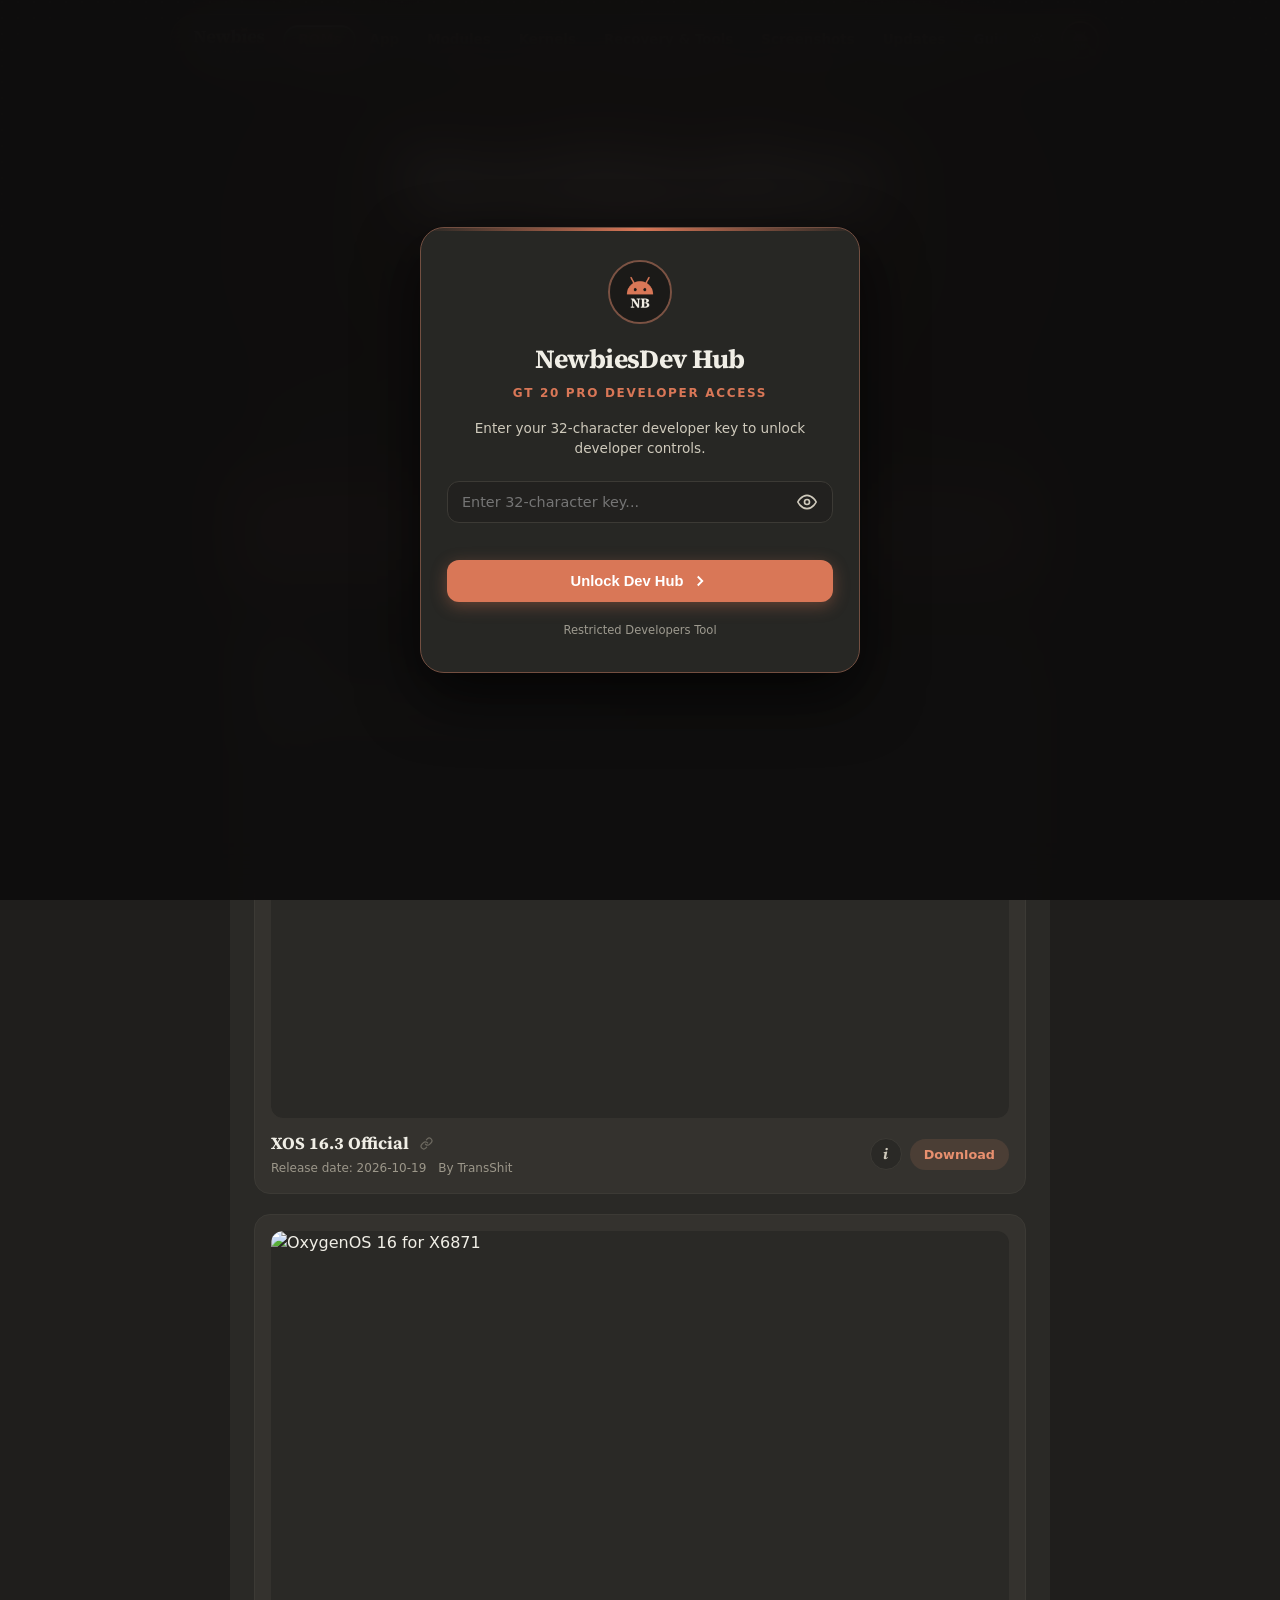
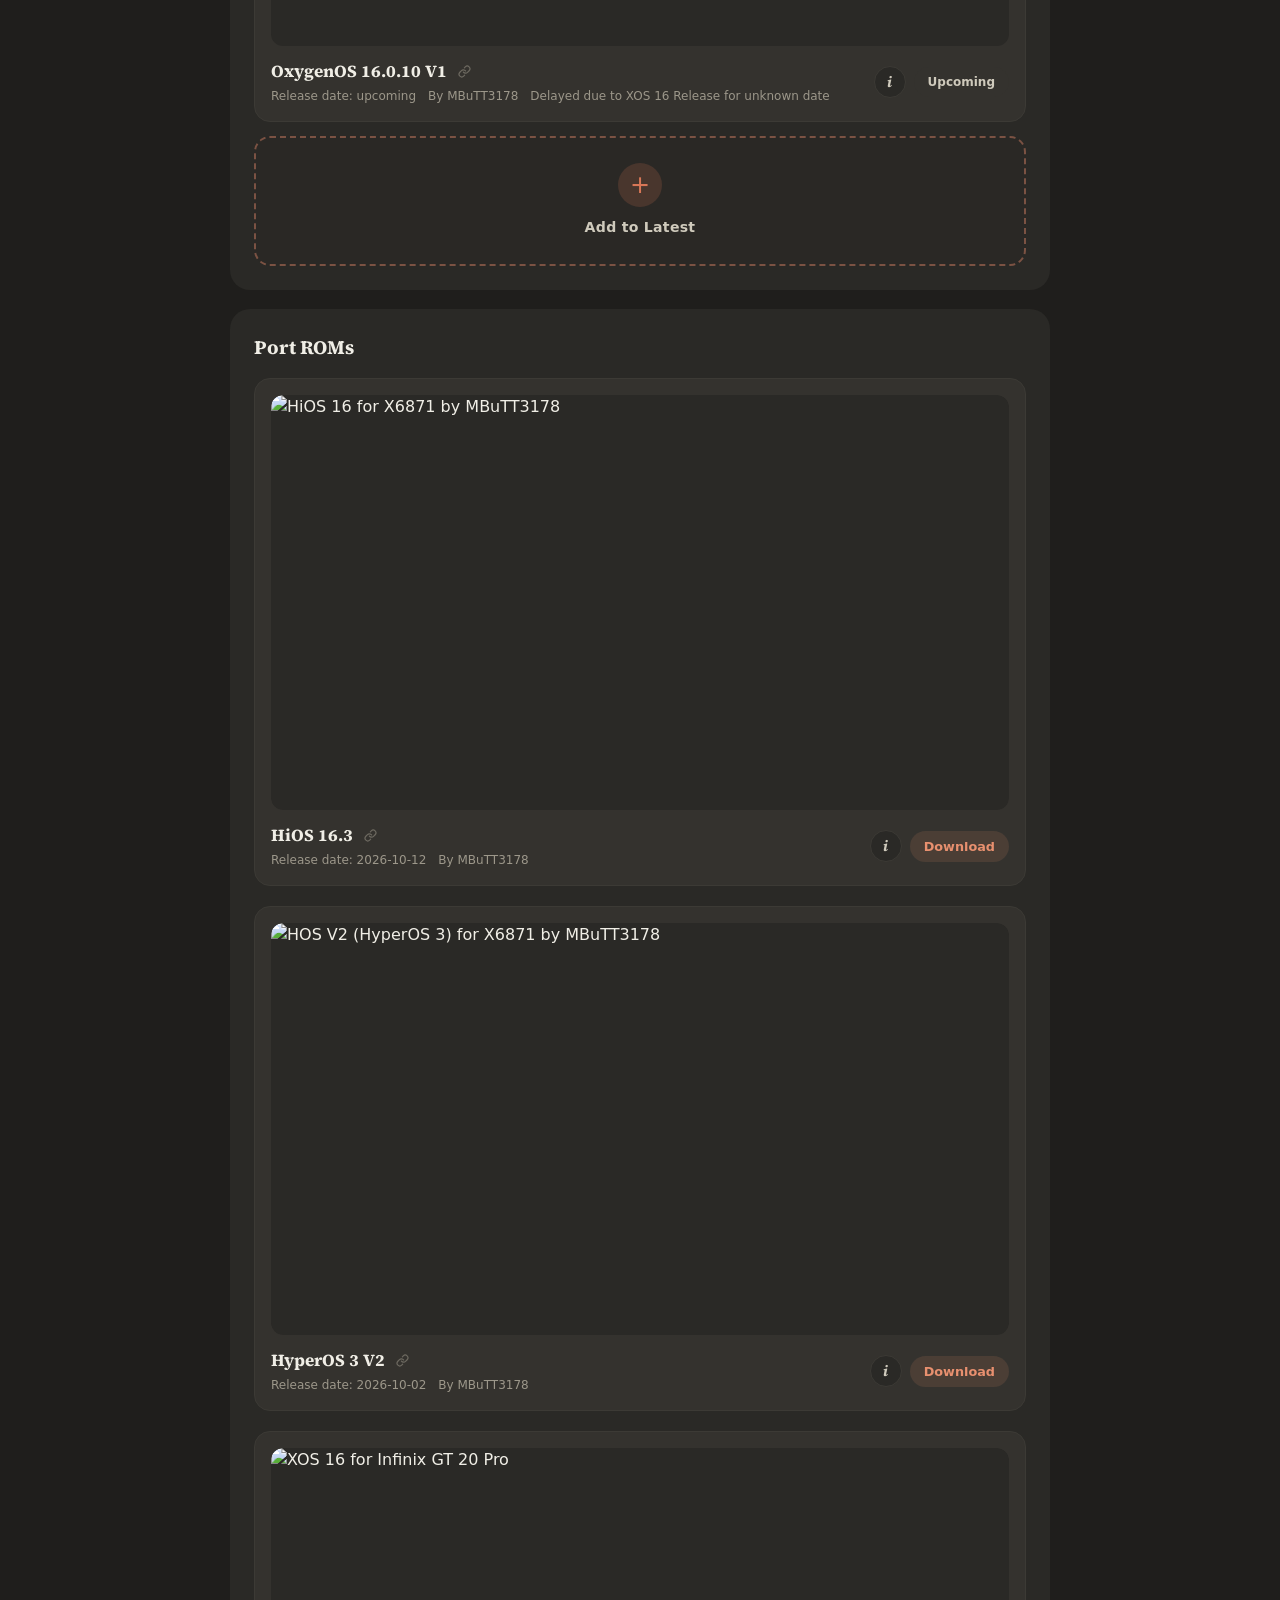
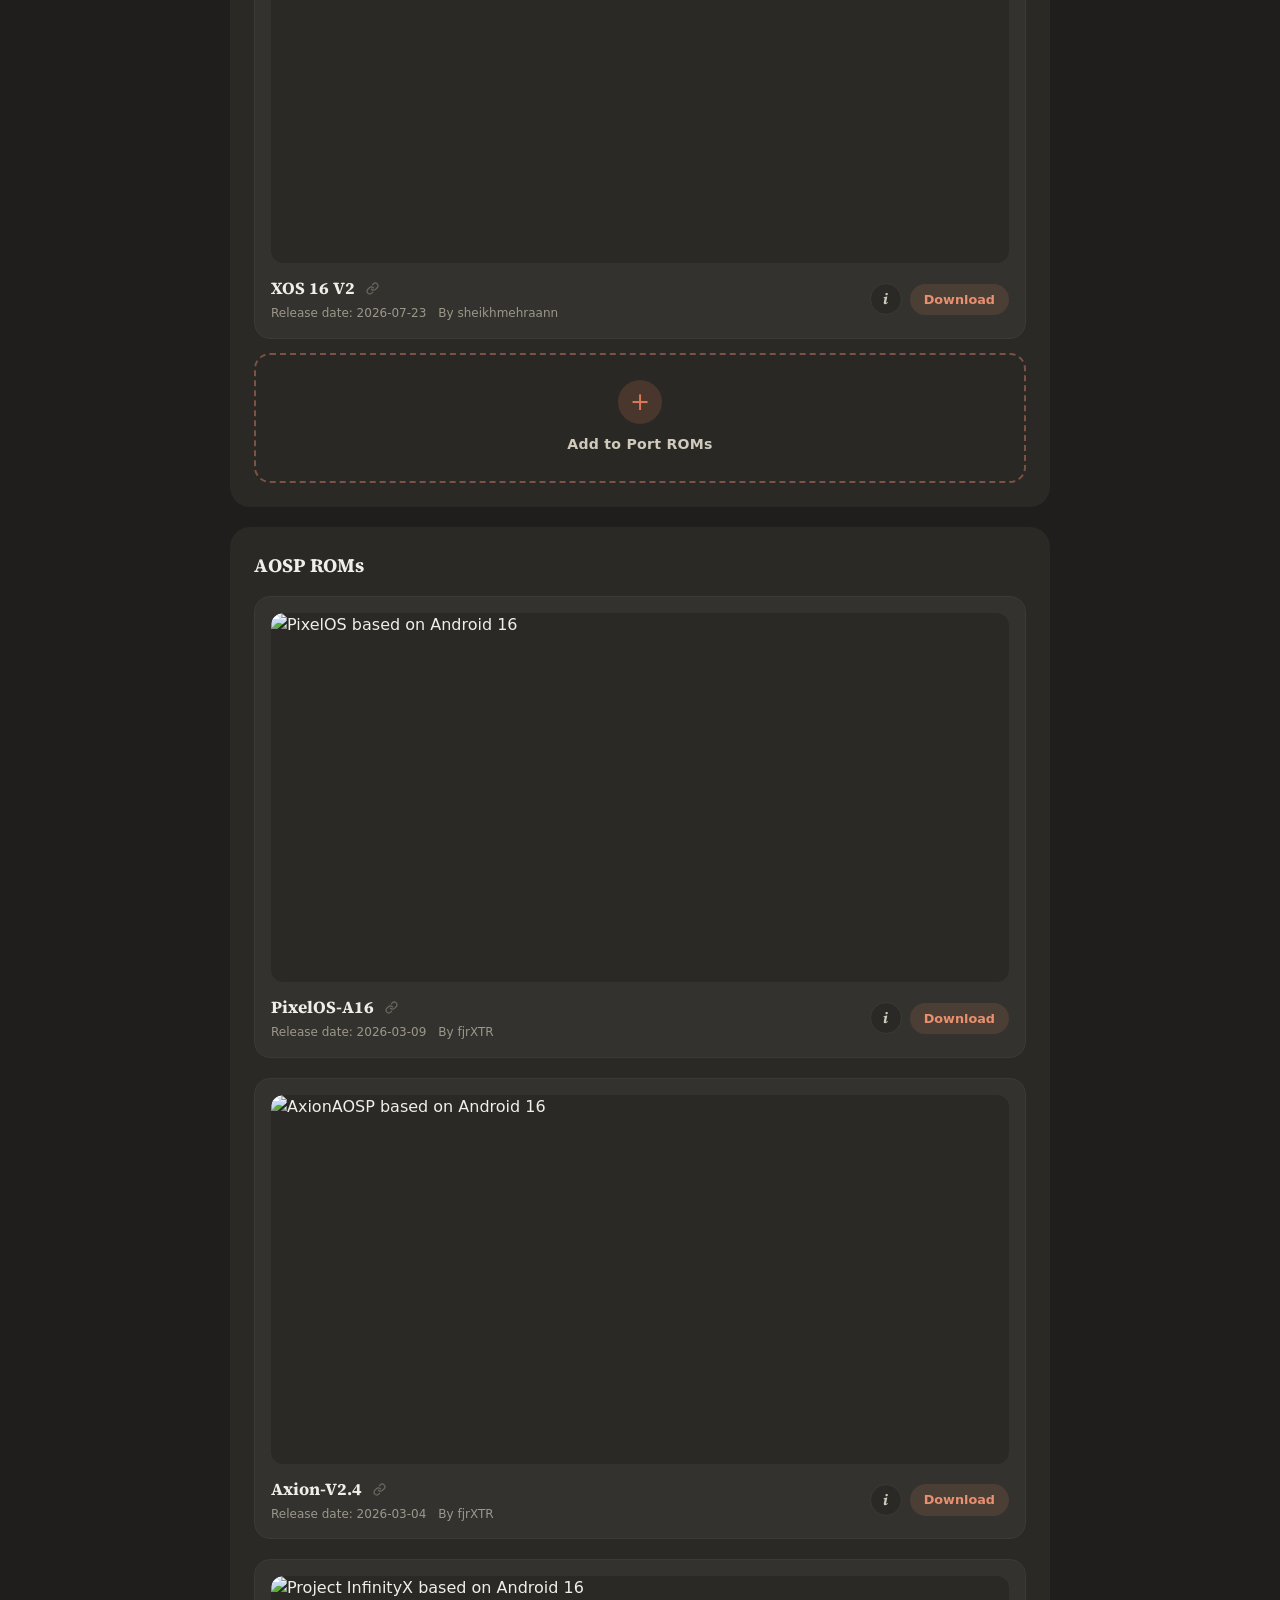
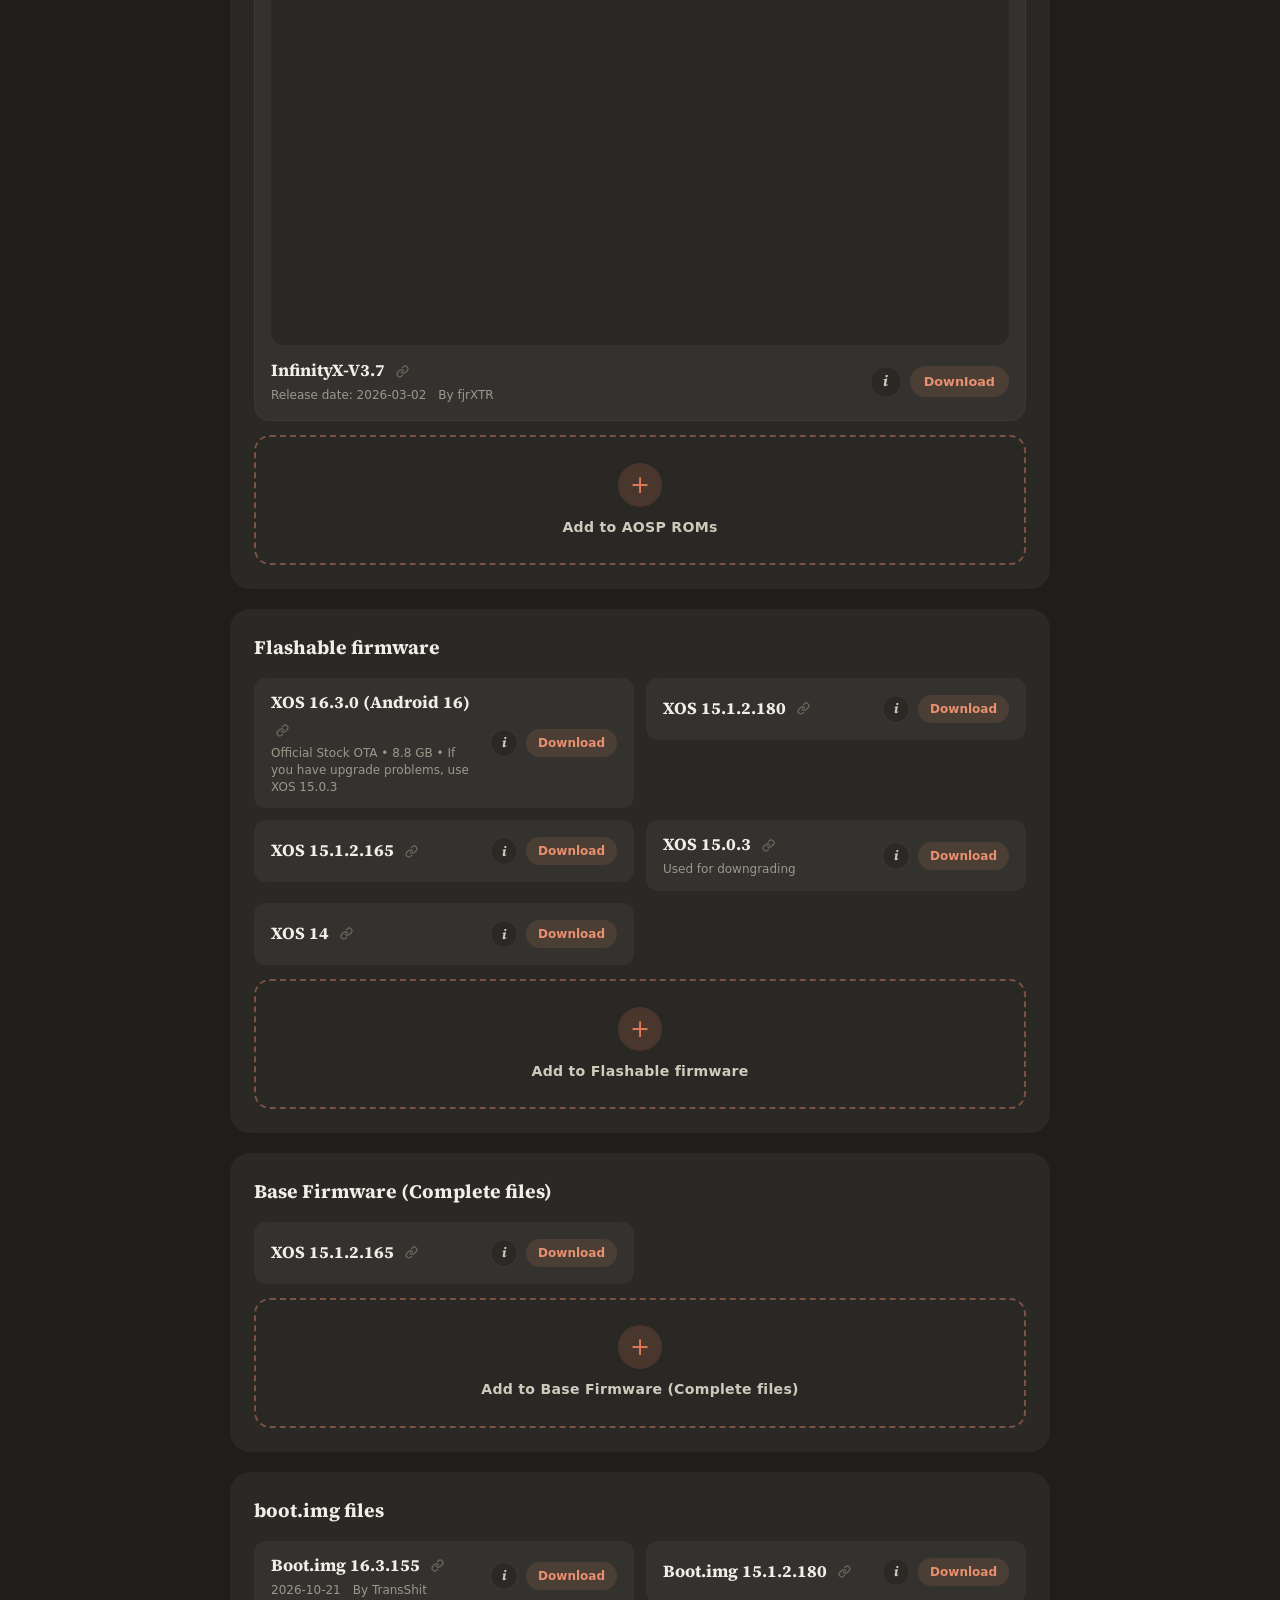
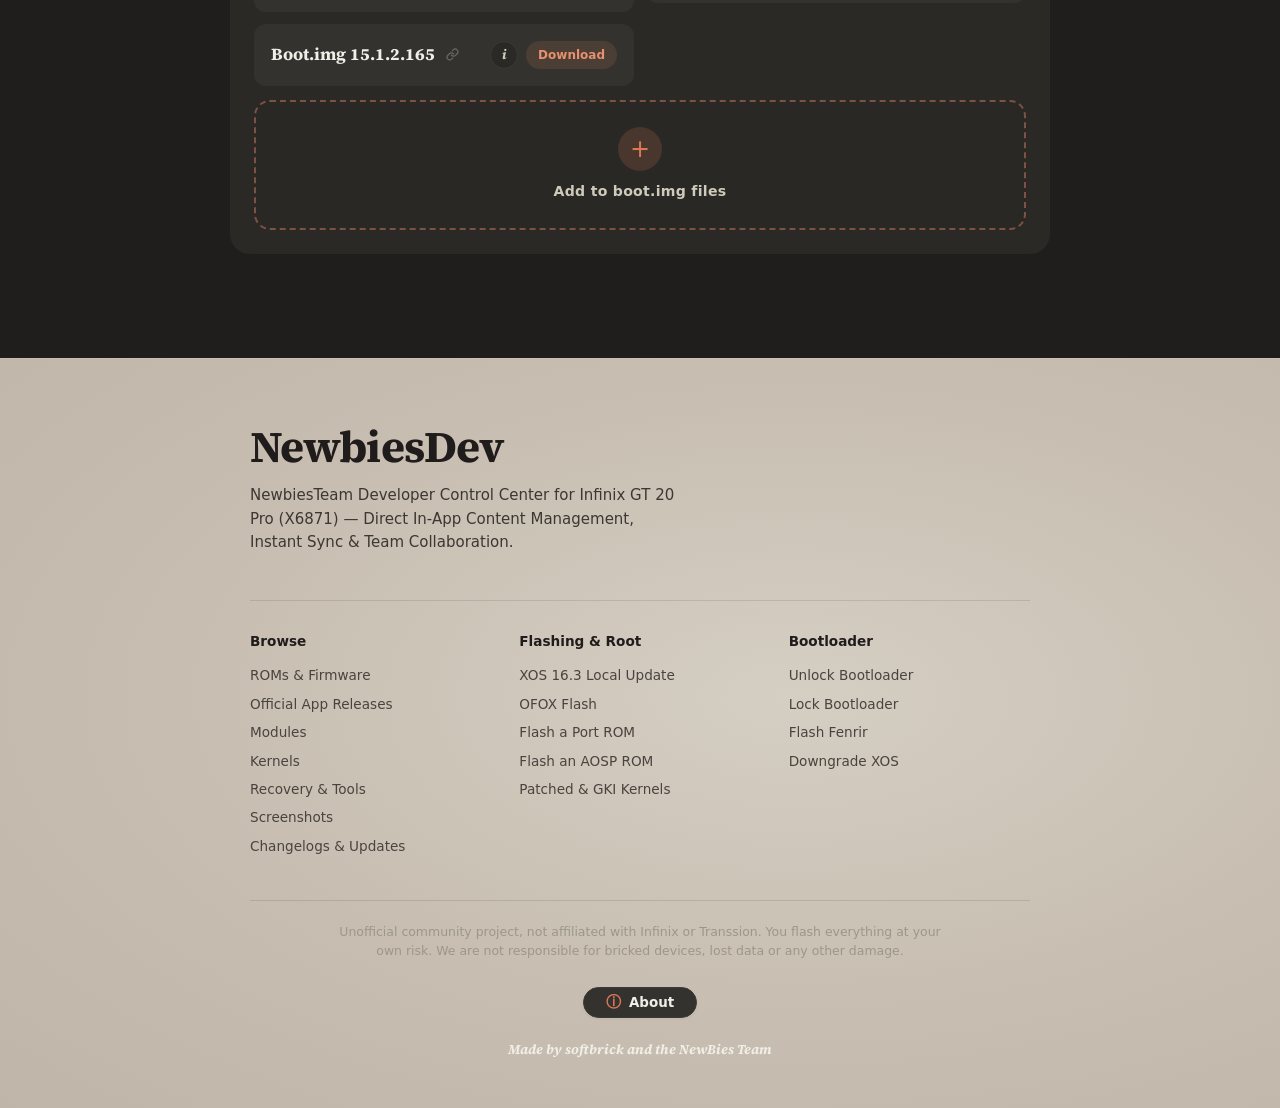
==== commit 8915f5d3: "content: add XOS 16 flashing guide Add the OrangeFox-based XOS 16 flashing steps to the guides data " ====
--- a/index.html
+++ b/index.html
@@ -18,7 +18,7 @@
 <link rel="icon" type="image/x-icon" href="favicon.ico">
 <link rel="icon" type="image/png" href="icons/icon-192.png">
 <link rel="apple-touch-icon" href="icons/icon-192.png">
-<link rel="stylesheet" href="styles.css?v=1792755647">
+<link rel="stylesheet" href="styles.css?v=1794130427">
 <script src="data.js"></script>
 </head>
 <body>
@@ -370,6 +370,6 @@
 
 <div id="toast" class="toast" role="status" aria-live="polite"></div>
 
-<script src="app.js?v=1792755647"></script>
+<script src="app.js?v=1794130427"></script>
 </body>
 </html>
